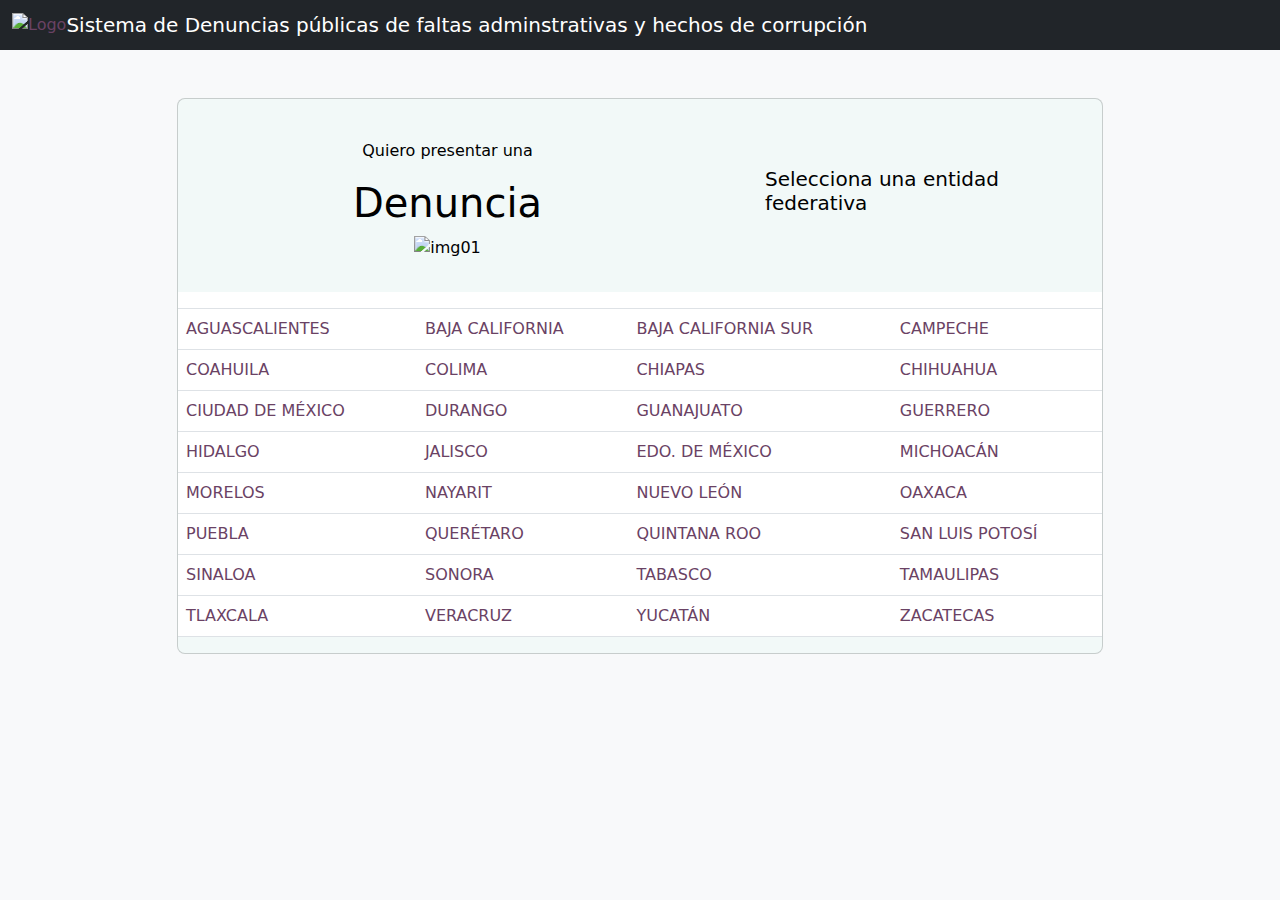
==== denuncia.htm @ 1989f5a6 "sección denuncia" ====
<!DOCTYPE html>
<html lang="es">

<head>
  <meta charset="UTF-8">
  <meta name="viewport" content="width=device-width, initial-scale=1.0">
  <link href="https://cdn.jsdelivr.net/npm/bootstrap@5.3.3/dist/css/bootstrap.min.css" rel="stylesheet">
  <link href="css/dashboard.css" rel="stylesheet" />
  <link href="css/main.css" rel="stylesheet">
  <link rel="stylesheet" href="css/btn.css">
  <script src="https://cdn.jsdelivr.net/npm/bootstrap@5.3.3/dist/js/bootstrap.bundle.min.js"></script>
  <title>Sistema de Denuncias - PDN</title>
</head>

<body class="bg-light">
  <header class="navbar navbar-expand-md bd-navbar encabezado sticky-top bg-dark flex-wrap flex-lg-wrap"
    data-bs-theme="dark">
    <nav class="container-fluid">
      <button class="navbar-toggler" type="button" data-bs-toggle="collapse" data-bs-target="#navbarToggler-PDN"
        aria-controls="navbarToggler-PDN" aria-expanded="false" aria-label="Toggle navigation">
        <span class="navbar-toggler-icon"></span>
      </button>
      <a href="https://www.plataformadigitalnacional.org/"><img class="logo" src="imgs/logo_pdn-transparente.svg"
          alt="Logo" class="d-inline-block align-text-top" /></a>
      <div class="collapse navbar-collapse justify-content-between" id="navbarToggler-PDN">
        <a class="navbar-brand mb-0 h1" href="#">
          Sistema de Denuncias públicas de faltas adminstrativas y hechos de corrupción
        </a>

      </div>
    </nav>
  </header>
  <section id="seguimiento" class="" style="background-color: #f8f9fa;">

    <div class="container py-5 h-100">
      <div class="row d-flex justify-content-center align-items-center h-100">
        <div class="col-md-10">
          <div class="card rounded-3 text-black">
            <div class="row g-0">
              <div class="col-lg-7 ">
                <div class="card-body">
                  <div class="text-center">
                  </div>
                  <form name="ingreso" method="post" action="" onSubmit="">
                    <div class="form-outline mb-4">
                    </div>
                    <div class="text-center grid">
                      <figure onclick="denuncia()">
                        <div class="head">
                          <div class="detalle">
                            <p>Quiero presentar una</p>
                            <h1>Denuncia</h1>
                          </div>
                        </div>
                        <img src="imgs/iconos/ico-denuncia.svg" alt="img01">
                      </figure>
                    </div>

                  </form>
                </div>
              </div>
              <div class="col-lg-5 d-flex align-items-center justify-content-start px-5 py-5">
                <div><h5>Selecciona una entidad federativa</h5></div>
              </div>
            </div>
            <div class="row">
              <div class="col">
                <table class="table">
                  <thead>
                    <tr>
                      <th></th>
                      <th></th>
                      <th></th>
                      <th></th>
                    </tr>
                  </thead>
                  <tbody>
                    <tr>
                      <td><a href="entes.php?id_edo=1">AGUASCALIENTES</a></td>
                      <td><a href="entes.php?id_edo=2">BAJA CALIFORNIA</a></td>
                      <td><a href="entes.php?id_edo=3">BAJA CALIFORNIA SUR</a></td>
                      <td><a href="entes.php?id_edo=4">CAMPECHE</a></td>
                    </tr>
                    <tr>
                      <td><a href="entes.php?id_edo=5">COAHUILA</a></td>
                      <td><a href="entes.php?id_edo=6">COLIMA</a></td>
                      <td><a href="entes.php?id_edo=7">CHIAPAS</a></td>
                      <td><a href="entes.php?id_edo=8">CHIHUAHUA</a></td>
                    </tr>
                    <tr>
                      <td><a href="entes.php?id_edo=9">CIUDAD DE MÉXICO</a></td>
                      <td><a href="entes.php?id_edo=10">DURANGO</a></td>
                      <td><a href="entes.php?id_edo=11">GUANAJUATO</a></td>
                      <td><a href="entes.php?id_edo=12">GUERRERO</a></td>
                    </tr>
                    <tr>
                      <td><a href="entes.php?id_edo=13">HIDALGO</a></td>
                      <td><a href="entes.php?id_edo=14">JALISCO</a></td>
                      <td><a href="entes.php?id_edo=15">EDO. DE MÉXICO</a></td>
                      <td><a href="entes.php?id_edo=16">MICHOACÁN</a></td>
                    </tr>
                    <tr>
                      <td><a href="entes.php?id_edo=17">MORELOS</a></td>
                      <td><a href="entes.php?id_edo=18">NAYARIT</a></td>
                      <td><a href="entes.php?id_edo=19">NUEVO LEÓN</a></td>
                      <td><a href="entes.php?id_edo=20">OAXACA</a></td>
                    </tr>
                    <tr>
                      <td><a href="entes.php?id_edo=21">PUEBLA</a></td>
                      <td><a href="entes.php?id_edo=22">QUERÉTARO</a></td>
                      <td><a href="entes.php?id_edo=23">QUINTANA ROO</a></td>
                      <td><a href="entes.php?id_edo=24">SAN LUIS POTOSÍ</a></td>
                    </tr>
                    <tr>
                      <td><a href="entes.php?id_edo=25">SINALOA</a></td>
                      <td><a href="entes.php?id_edo=26">SONORA</a></td>
                      <td><a href="entes.php?id_edo=27">TABASCO</a></td>
                      <td><a href="entes.php?id_edo=28">TAMAULIPAS</a></td>
                    </tr>
                    <tr>
                      <td><a href="entes.php?id_edo=29">TLAXCALA</a></td>
                      <td><a href="entes.php?id_edo=30">VERACRUZ</a></td>
                      <td><a href="entes.php?id_edo=31">YUCATÁN</a></td>
                      <td><a href="entes.php?id_edo=32">ZACATECAS</a></td>
                    </tr>
                  </tbody>
                </table>
              </div>

            </div>
          </div>
        </div>
      </div>
    </div>
  </section>
</body>

</html>
---- css/main.css ----
.gradient-custom-2 {
  /* fallback for old browsers */
  background: rgb(52, 201, 178);
  /* Chrome 10-25, Safari 5.1-6 */
  background: -webkit-linear-gradient(to right, #34c9b2 7%, #9e57e0 63%, #6d4061 95%);
  /* W3C, IE 10+/ Edge, Firefox 16+, Chrome 26+, Opera 12+, Safari 7+ */
  background: transparent linear-gradient(230deg, rgba(52, 201, 178, 1) 7%, rgba(158, 87, 224, 1) 63%, rgba(109, 64, 97, 1) 95%) 0% 0% no-repeat padding-box;
}

.divimg {
  padding: 1rem 5rem;
}

.card {
  background: #f2f9f8;
}

#home .card {
  background: #fff;
}

a {
  color: #6a4264;
  text-decoration: none;
}

a:hover {
  color: #6a4264;
  text-decoration: underline;
}



.btn-primary {
  background: #34c9b2;
  border: 1px solid #34c9b2;
}
.btn-primary:hover  {
  background: #289887;
  border: 1px solid #289887;
}

.btn-check:checked+.btn, .btn.active, .btn.show, .btn:first-child:active, :not(.btn-check)+.btn:active {
  background: #289887;
  border: 1px solid #289887;
}


@media (min-width: 768px) {
  .gradient-form {
    height: 100vh !important;
  }
}

@media (min-width: 769px) {
  .gradient-custom-2 {
    border-top-right-radius: .3rem;
    border-bottom-right-radius: .3rem;
  }
}
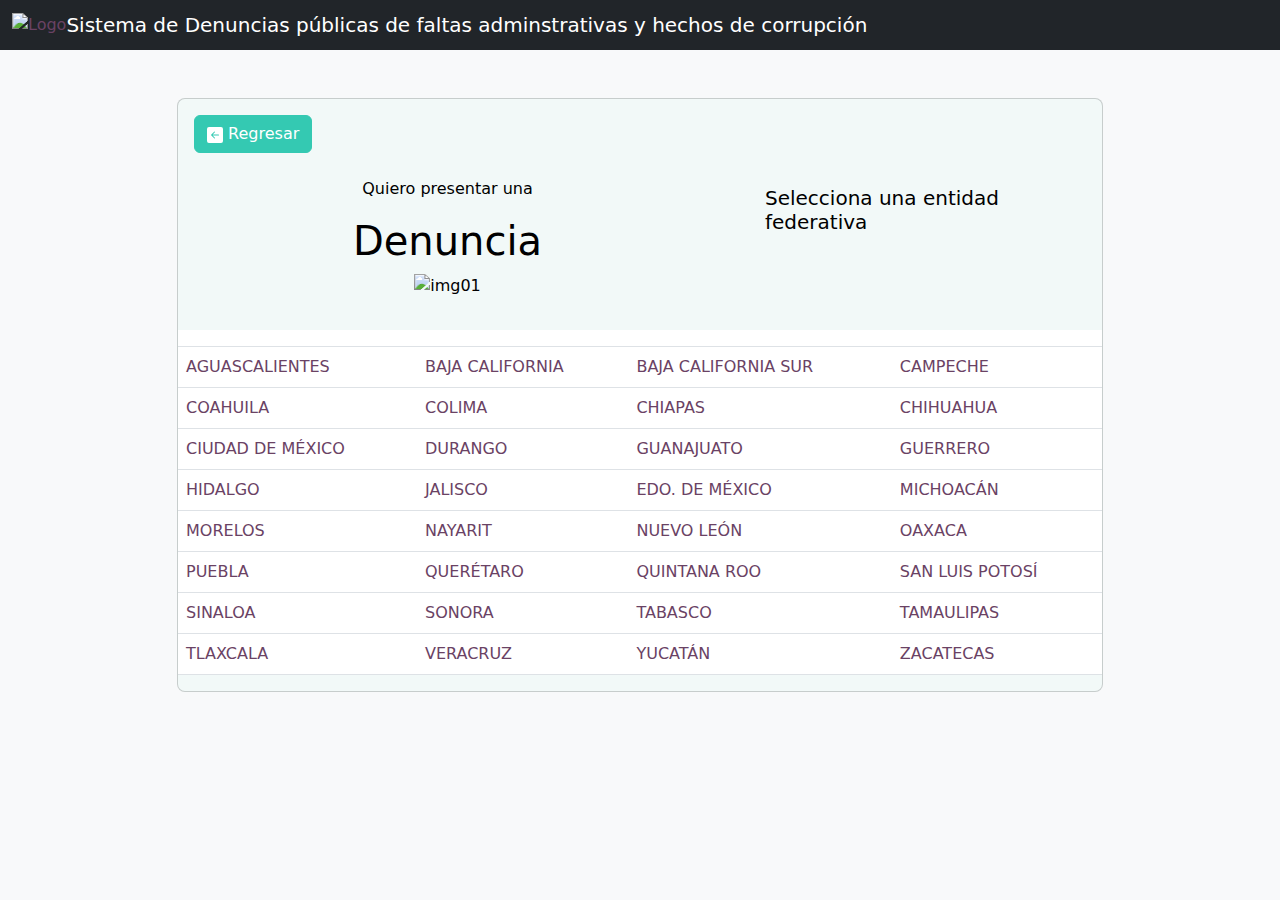
==== commit a214ddf7: "boton regresar" ====
--- a/denuncia.htm
+++ b/denuncia.htm
@@ -43,6 +43,12 @@
                   </div>
                   <form name="ingreso" method="post" action="" onSubmit="">
                     <div class="form-outline mb-4">
+                      <a href="/index.htm" class="btn btn-primary">
+                        <svg xmlns="http://www.w3.org/2000/svg" width="16" height="16" fill="currentColor" class="bi bi-arrow-left-square-fill" viewBox="0 0 16 16">
+          <path d="M16 14a2 2 0 0 1-2 2H2a2 2 0 0 1-2-2V2a2 2 0 0 1 2-2h12a2 2 0 0 1 2 2zm-4.5-6.5H5.707l2.147-2.146a.5.5 0 1 0-.708-.708l-3 3a.5.5 0 0 0 0 .708l3 3a.5.5 0 0 0 .708-.708L5.707 8.5H11.5a.5.5 0 0 0 0-1"></path>
+        </svg>
+                        Regresar
+      </a>
                     </div>
                     <div class="text-center grid">
                       <figure onclick="denuncia()">
--- a/css/main.css
+++ b/css/main.css
@@ -38,6 +38,7 @@
 .btn-primary:hover  {
   background: #289887;
   border: 1px solid #289887;
+  text-decoration: none;
 }
 
 .btn-check:checked+.btn, .btn.active, .btn.show, .btn:first-child:active, :not(.btn-check)+.btn:active {
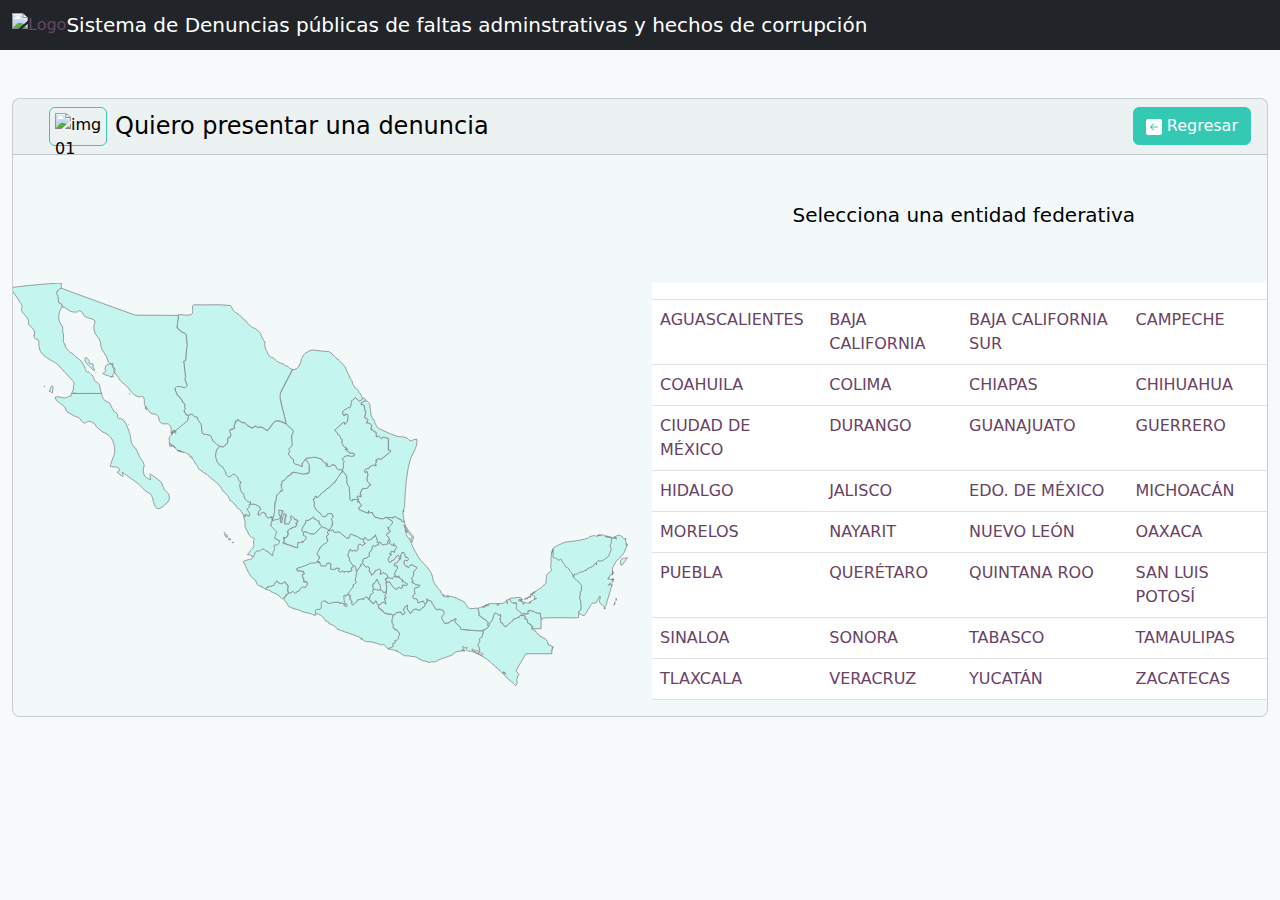
==== commit 8df4a225: "mapa estados" ====
--- a/denuncia.htm
+++ b/denuncia.htm
@@ -32,45 +32,195 @@
   </header>
   <section id="seguimiento" class="" style="background-color: #f8f9fa;">
 
-    <div class="container py-5 h-100">
+    <div class="container-fluid py-5 h-100">
       <div class="row d-flex justify-content-center align-items-center h-100">
-        <div class="col-md-10">
+        <div class="col-xl-12">
           <div class="card rounded-3 text-black">
             <div class="row g-0">
+              <div class="card-header d-flex  justify-content-between">
+                <div class="titulo d-flex align-items-center">
+                  <div class="btn-menu">
+                    <img src="imgs/iconos/ico-denuncia.svg" alt="img01">
+                  </div>
+                  <h4 class="px-2 mb-0">Quiero presentar una denuncia</h4>
+                </div>
+
+                <div class="back">
+                <a href="/index.htm" class="btn btn-primary">
+                  <svg xmlns="http://www.w3.org/2000/svg" width="16" height="16" fill="#fff"
+                    class="bi bi-arrow-left-square-fill" viewBox="0 0 16 16">
+                    <path
+                      d="M16 14a2 2 0 0 1-2 2H2a2 2 0 0 1-2-2V2a2 2 0 0 1 2-2h12a2 2 0 0 1 2 2zm-4.5-6.5H5.707l2.147-2.146a.5.5 0 1 0-.708-.708l-3 3a.5.5 0 0 0 0 .708l3 3a.5.5 0 0 0 .708-.708L5.707 8.5H11.5a.5.5 0 0 0 0-1">
+                    </path>
+                  </svg>
+                  Regresar
+                </a>
+              </div>
+              </div>
+              
               <div class="col-lg-7 ">
+
                 <div class="card-body">
                   <div class="text-center">
                   </div>
                   <form name="ingreso" method="post" action="" onSubmit="">
-                    <div class="form-outline mb-4">
-                      <a href="/index.htm" class="btn btn-primary">
-                        <svg xmlns="http://www.w3.org/2000/svg" width="16" height="16" fill="currentColor" class="bi bi-arrow-left-square-fill" viewBox="0 0 16 16">
-          <path d="M16 14a2 2 0 0 1-2 2H2a2 2 0 0 1-2-2V2a2 2 0 0 1 2-2h12a2 2 0 0 1 2 2zm-4.5-6.5H5.707l2.147-2.146a.5.5 0 1 0-.708-.708l-3 3a.5.5 0 0 0 0 .708l3 3a.5.5 0 0 0 .708-.708L5.707 8.5H11.5a.5.5 0 0 0 0-1"></path>
-        </svg>
-                        Regresar
-      </a>
-                    </div>
+                    
                     <div class="text-center grid">
-                      <figure onclick="denuncia()">
-                        <div class="head">
-                          <div class="detalle">
-                            <p>Quiero presentar una</p>
-                            <h1>Denuncia</h1>
-                          </div>
-                        </div>
-                        <img src="imgs/iconos/ico-denuncia.svg" alt="img01">
-                      </figure>
+
                     </div>
 
                   </form>
                 </div>
               </div>
               <div class="col-lg-5 d-flex align-items-center justify-content-start px-5 py-5">
-                <div><h5>Selecciona una entidad federativa</h5></div>
+                <div>
+                  <h5>Selecciona una entidad federativa</h5>
+                </div>
               </div>
             </div>
-            <div class="row">
-              <div class="col">
+            <div class="row mapa">
+              <div class="col-6">
+                <svg id="Capa_1" data-name="Capa 1" xmlns="http://www.w3.org/2000/svg" viewBox="0 0 848 560">
+                  <defs>
+                    <style>
+                      .cls-1 {
+                        fill: #c4f5ee;
+                        stroke-width: 1px;
+                        stroke: #7c797b;
+                      }
+                    </style>
+                  </defs>
+                  <a href="https://www.educa.mx/sna/s5/entes.php?id_edo=1">
+                    <path id="ico-ags" data-bs-toggle="tooltip" data-bs-title="Aguascalientes" class="cls-1"
+                      d="M426.17,335.82l-.18.35-.09.09-.53.79-.44.62-.62.44-.88.35-.62.26-.44.53-.44.53-.71.18-.71.44-.26.71-.09.79-.18.79-.35.62-.53.26-.62.18-.62.26-.62.53-.53.53-.62.53-.62.44-.79.18h-.79l-.71-.09-.88-.09-.79-.09-1.77-.35-.88-.09-1.32-.35-1.06-.62-.97-.79-1.15-.53-.88-.18-.97.18-.97.35-.79.35-.97-.62-.79-.53-.62-.79-.26-1.15v-1.24l.18-.62.18-.62.35-.53.35-.53.35-.53.44-.53.35-.71.44-.79.44-.71.53-.62.53-.62.62-.62.53-.71.35-.71.09-.79-.26-.53-.44-.44-.09-.44.62-.97.97-.44,1.06-.09.97.09h1.5l.44-.26.18-.35.18-.71.26-.26.18-.09h1.24l.26-.26.26-.35.26-.26.35-.18h.53l.35-.35.35-.62.26-.53.53-.53.44.26.35.71.26.62.26.62.35.71.53.44.53-.18.18-.18.18-.09.18-.09.18-.09.35.35.26.88.35.35.53-.09.35.26.26.35.35.35.53.26h1.15l.53.26.26.71.09,1.06-.09,1.15-.09.88.35.79.62.35.79.35.71.44.44.44.44.44.35.53.35.53h0Z" />
+                  </a>
+                  <a href="https://www.educa.mx/sna/s5/entes.php?id_edo=2">
+                    <path id="ico-hgo" data-bs-toggle="tooltip" data-bs-title="Hidalgo" class="cls-1"
+                      d="M533.15,381.63c-.81,1.19-1.96,2.14-3.27,2.74-.46.55-.83,1.73-1.5,2.03-.69.2-1.7.02-2.21.62-.05.82-1.01,1.8-.53,2.47l.35.18.09.26c.11.03.35.12.44.18.58-.22,1.48-.67,2.12-.71l.71.35c.2.58.49,1.59.44,2.21.19.44.62,1,.53,1.5-1.06.97-1.84,1.82-1.94,3.35-.54.76-1.17,1.6-1.68,2.38-.87.97-.34,2.21.35,3.09.52,1.08,1.28,2.57,2.12,3.44-1.05.09-2.42-.44-2.91-1.41-.13,0-.54.15-.62.26-1.57,2.42-1.35,2.94-2.12,3.44-1.13-1.03-2.99-.2-3.88-1.5-.47.09-.85.64-1.24.88h-.44l-.71-.53c-.52-.02-.95.65-1.41.79l-.26-.18c-.08.14-.23.46-.26.62-.1.07-.41.15-.53.18.57-1.2,1.3-2.38,1.77-3.62-.13-1.56-1.64-2.87-2.56-4.06-1.1-.52-2.22,1.05-3.09-.88l-.97-.35c-.52.63-1.64,1.88-2.21,2.47l-1.24-.18c-.56-1.1.43-2.55.79-3.62-.11.02-.33-.11-.44-.09.85-1.8-1.1-3.85-2.91-3-1.87,1.49-2.64.97-4.24,1.68-.41.74-.05,1.79-.53,2.47-.23.12-.57.12-.79,0l-.62.44c.01.48-.18,1.36-.44,1.77l-.88-.09c-.78.39-1.21,1.5-1.85,2.03-.39-.73.05-2.15-.97-2.38-.2-.51.02-1.34-.26-1.85-.56-.57-1.59-.57-2.21-1.06-.53-1.22.5-2.51.71-3.71-.48-.77-1.37-2.12-1.77-2.91-.97-.54-2.29-.27-2.56.88-1.3-.8-2.62-2.04-3.53-3.27-.47-1.16-.95-1.61-2.12-2.12.19-1.84.66-4.16.71-6,1.15-.59,2.59-1.25,3.88-1.41l.09-.18c1.23.75,1.47-1.1,2.29-1.41l.26.26h.18c.3-.38.37-1,.97-.97.51-.22.87-.85,1.5-.71-1.57-1.33-.64-3.57-.09-5.21.37-1.03,2.07-1.55,2.65-2.38.43-1.65.05-1.75,1.15-3.35.18-.62-.89-1.41-.71-2.03.51-.7,1.61-.48,1.94-1.41,1.09-.44,2,1.2,3.18.53.42-.39,1.46-1.29,2.03-1.41.54.13,1.15.11,1.59-.26.16.07.53.22.71.18-.13-.79-.19-1.96-.09-2.74.93-1.47,3.6-1.15,3.62.79-.17.91,2.39,1.96,3,1.94,1.08-.19,2.12-1.06,3.27-1.06.47.14.99.34,1.5.26.27-.36.77-.64,1.15-.26.39-1.49.16-3.25.09-4.77.49-.58,1.48-.57,2.12-.88.59.38,1.45.99,2.03,1.41-.81.82-1.87,2.06-1.24,3.27,1.54.29,1.88,2.69,3.53,2.65.53-.46,1.36-1,1.77-1.59.01-.26,0-.81-.09-1.06l.35-.09c1.16.68.17,2.16-.09,3.09l.35.53.79.09c.19-.26.66-.77.97-.88.24.33.67,1.13,1.15,1.15.18.22.3.62.53.79h.26c.72.42.1,2.11-.71,1.94-1.37,1.51-2.62,3.52-1.59,5.56-1.81,1-4.08-2.71-5.74-.71.28.76.74,1.24.35,2.12-.51.34-1.21.23-1.77.44l-.35.44c0,.24.18.63.35.79l.53.09c.32-.12.69-.44.97-.62l.35.09c.45,2.09-2.13,2.75-2.91,4.24-.03,1.28-.29,2.48-1.41,3.27.19,1.38,1.62,2.49,1.94,3.88l.88.26c1.74-.49,1.58-2.29,2.56-3.27.24.16.64.55.79.79l.35.09c1.22-1.4,2.44-2.94,3.71-4.33.96-1.15,1.81-3.17,3.44-3.44.23.04.42.44.53.62.19.07.59.11.79.09l.26.35c.07.39-.16.87,0,1.24.21.35.64.67.62,1.15-.86.85-.91,1.99,0,2.82Z" />
+                  </a>
+                  <a href="https://www.educa.mx/sna/s5/entes.php?id_edo=3">
+                    <path id="ico-yuc" data-bs-toggle="tooltip" data-bs-title="Yucatán" class="cls-1"
+                      d="M826.18,350.73v.46l.37,5.79-.09,1.1-1.2,1.65-.37,1.93-.09,1.2,1.38,2.85.09,1.93-1.75,3.59-.09,1.01-.28,1.01-.64,1.01-.37,1.1-.92,1.84-1.75,1.1-1.56,1.29-.92.55-2.39,2.11-2.48,1.29-.74.28-1.75-.09-.92.28-.83-.37-.74-.55-1.01.18-.64.64-.55.83-.64.92-.37,1.01.37,1.29-.09,1.2-.64-.09-.28-.83-.55-.74-1.01-.09-.74.55-.83,2.02-1.29,1.56-1.65.46-1.56,1.01-1.65.37-.92.37-.92.55-.83.46-1.75,1.1-.64.83.18.64-.28.46-.64-.55-.74-.46-1.84,1.75-.28.28-.46.28-.46.18-3.22.09-.92.55-1.84.64-.74.83-.74.74-3.13.46-1.01-.09-.74.28.09,1.1-.09.92-.28,1.01-.46,1.1-.64,1.1-.74-1.65-.37-2.21-1.38-1.84-1.56-1.65-2.11-3.95-1.75-1.38-2.02-.74-1.47-1.56-.74-2.21-1.01-1.84-1.65-1.2-.46-.55-.55-1.2v-.74l-.46-.83-1.2-1.65-.74.55-.55,1.1-.83.18-.55-.55-.55-.46-.55.18-.55.28-.74-.64-.46-1.1-.74-.83-1.2-.18h-1.47l-1.38-.09-.46-.92.37-7.72-.09-.83.09-.09.37-1.75.64-1.75.09-1.01h-.18l-.37,1.65-.55,1.2-.09.18-.09.74-.37.92-.55.74-.74.28v-.18l.55-.83,1.84-5.61.28-.46.46-.55,3.31-2.02.55-.46,1.93-.74,1.01-.83.64-.28.28-.18.92-.09,1.56-.55,1.75-1.29.46-.18.55-.09,2.94-1.1,3.13-.55h2.3l4.04-.74,5.52-.55,2.3-.64,1.2-.18.74.18.28.09.28-.09.64-.28.18-.09,2.48-.46,1.93-.55,1.29-.09.55-.18,1.01-.46,3.49-.83,1.01-.64,1.84-1.65.55-.28,1.84-.18.55-.18,1.01-.55.55-.09h2.3l.46.09,1.01.46.55.09.46-.09,1.01-.28,1.56-.18.55-.18.37-.28.37-.18,1.93.09-.55-.28-.74-.09h-.64l-1.01.55-1.2.28h-.28l.18-.28.55-.28.64-.28.83-.09.64-.28.28-.09h.37l1.29.37h2.48l.64.09,1.84.83,1.2.28,2.57.37,1.75.55.09.09-.28.18-.28.09-.37.09-.37-.09-.28-.18-.37-.18-2.11-.37-.55-.18.64.55.92.46.92.37,1.01.09h1.93l.92.18h.55l.46-.18-1.29-.09-.55-.09-.46-.37.18-.18,1.93.28,1.56.64h.74,0Z" />
+                  </a>
+                  <a href="https://www.educa.mx/sna/s5/entes.php?id_edo=4">
+                    <path id="ico-qroo" data-bs-toggle="tooltip" data-bs-title="Quintana Roo" class="cls-1"
+                      d="M828.55,444.49h-.18c.39-.68,1.12-1.32,1.15-2.21.09-.74.06-2.19.79-2.65l-.53.97c.52,1.35-.45,2.86-1.24,3.88h0ZM832,437.16l-.35.62c.18-.53-.12-2.61-.18-3.18l.35.35c.07.5.22,1.71.18,2.21ZM846.65,379.42c-1.29,2.19-3.17,5.27-5.05,7.03l-.51,1.3c-.36.2-2.27,1.41-2.65,1.45-1.16-2.35-1.42-5.27-.16-7.68.66-.49,2.52-1.57,3.11-2.1.27-.05.59.13.84.19,1.13-.46,3.08-.14,4.21-.47.02-.06.25-.51.21-.57h.21c.08.04.18.21.21.28-.09.04-.36.49-.42.57h0ZM846.56,360.37l.71,1.32c-.69-.43-1.15-1.47-1.41-2.21l.26-.44c-.01.36.25,1.02.44,1.32ZM844.71,352.96l.09.88c-.3-.64-.46-1.42-.44-2.12.17.26.28.93.35,1.24ZM779.98,456.68c-1.08-2.98,2.58-4.71,3.09-7.33.27-2.75-1.04-5.85-.26-8.47-.2-.14-.65-.37-.88-.44.06-.26.34-.69.53-.88.01-.9-.56-2.23-1.24-2.82-.54-2.45,1.14-7.25.53-9.71,2.69-1.66,1.3-4.93,1.94-7.5-1.2-5.77-8.12-8.35-11.21-12.8.94-1.43,1.64-3.3,1.32-5.03,1.01-.36,3.57-.3,4.68-.62,1.56-2.12,4.61-2.91,7.15-2.74.92-.22,2.21-1.8,2.91-2.38.36.19,1.03.68,1.32.97l.26-.44-.18-.62c1.97-2.45,6.63-3.77,9.53-4.94,1.21-.89,1.54-3.21,2.74-3.97l.97.09c.31.32.72,1.06.79,1.5l.62.09c.15-.63-.01-1.8-.26-2.38.54-1.34,1.44-3.39,3.09-3.44.33.3,1.08.74,1.5.88,5.28.04,7.76-4.09,12-6.53,1.6-2.75,2.31-6.4,3.88-9.18.43-1.84-1.72-3.99-1.32-5.74,0-1.04.76-2.71,1.5-3.44.15-.63.15-6.73.19-7.52l7.2,1.35.16-1.08-2.6-.65.44-.58-.09-.18c-.57.13-1.07.91-1.68.97v.18l.18.09-.26.09-.26-.09c-.08-.14-.1-.46-.09-.62.92-.99,1.71-1.58,3.09-1.06l.03-.26c2.49-2.82,6.58-1.57,9.09.6,1.37.97,2.49,3.19,4.12,3.73.57,2.31,1.25,5.8,1.06,8.21l1.32-.18c-.37,1.23-1.62,2.53-1.15,3.8h-.26c-.75.37-1.2.64-1.06,1.59-.15,1.14-1,2.72-1.24,3.8-1.81,2.64-4.22,6.29-6.88,8.03-1.7,1.07-6.15,6.65-6.71,8.65l-.44.09c-.11.12-.22.37-.18.53l.18.18c-2.09,1.53-2.75,5.94-2.47,8.39.56,1.26,1.43,2.68.62,4.06h-.26c-.36.27-.42,1.52-.71,1.85.04-.37-.1-1.36.09-1.68.25.07.49-.17.71-.26.28-.39.18-1.39.26-1.85-.57-.27-.63-.9-.79-1.41l-.18-.09-.18.09c-.08.09-.1.32-.09.44.54.41.5,1.52.35,2.12.13-.15.36-.35.53-.44-.5.62-1.28,2.42-2.12,2.56-.11-.13-.38-.36-.53-.44l-.18.09c-1.16,1.59-2.28,3.6-3.09,5.38l-.35-.09c.45-.12.7-.62.71-1.06l-1.37,1.78c1.49.34,5.59.92,6.93,1.49l-.35.18v.26l.79-.18c.2-.26.44-.81.35-1.15l-.35-.09c.11.12.22.37.18.53-.8.24-1.91,0-2.65-.35.35-.06,1.92.21,2.29.26.01-.12,0-.35-.09-.44.14-.29.33-.91.26-1.24.21.41.67,1.33.79,1.77-.76.9-.27,2.84-1.32,3.62-2.07,1.74-5.17,2.38-5.76,3.29,1.08.13,3.45.08,4.55,0l-.37,1.66c.39-.2.58-.77.97-.97h.53v.18c-1.88.7-1.8,3.16-2.65,4.59l.26.71c-1.72,3.06-2.2,7.42-3.18,10.77-1.29,2.6-2.56,7.15-2.83,9.97-1,2.1-2.74,4.23-2.29,6.8h-.18c.03-.36-.02-1.08-.18-1.41l-.44.53-.35-.09-.09-.44c.19-.07.38-.35.44-.53-.27-1.93-4.32-4.89-5.72-6-2.49-2.2.27-6.45.32-9.25l-.96-.64c-.36.69-.14,1.86-.88,2.29l-.26-.18-.44.79.26.18c-.09.2-.39.45-.62.44-.98,1.84-2.14,3.82-3.09,5.65-.06.01-.38.11-.44.09l-.09.09v.09c-1.49,0-3.48.45-4.95.45-.7.68-2.09,1.87-1.93,3-.15.85-1.24,1.63-1.59,2.38-.06,2.12-1.09,2.01-2.47,3.09.57.99-1.14,2.12-.79,3.27-.35.69-1.24.83-1.59,1.5-.05,1.24-1.36,2.06-2.21,2.74l-.09.71c-.08.12-.3.24-.44.26-.56-.28-1.85-.43-2.47-.44-1.26-.64-3.56-2.79-4.94-1.42ZM820.61,416.95l.18-.53h.18c-.05.08-.28.49-.35.53h0Z" />
+                  </a>
+                  <a href="https://www.educa.mx/sna/s5/entes.php?id_edo=5">
+                    <path id="ico_chis" data-bs-toggle="tooltip" data-bs-title="Chiapas" class="cls-1"
+                      d="M641.05,511.61l.62-1.24.35.18.71.53.71,1.06.35.26.88.35.44.26.18.35-4.24-1.77h0ZM715.72,476.84h-.18l-.09.44.62.35.88.18.44.18.18.71.53.09.79-.09h.79l.26.26.26.53.18.53v.44l.09.18.62.18.26.09.09.26.18.44.09.35.26.35.97,1.15.26.09.71-.09.26.09.18.18.09.53.18.26.97,1.15.18.35.09.62.35.26,1.06.44.18.09.35.35.09.09.26-.09v-.26l-.09-.26v-.18h.53l.35.09.09.26-.44.44.53.26.88.88.44.26,1.94.62h.35l.26-.26.35.26v.18l-.09.35.44.35.97.53.35.26,1.94,2.74.35,1.06-.35.71v.18l.26-.09h.09l.09-.09.09-.18.35.18-.09.44-.18.44.18.53-.26.44.26.09h.44l.26.26v.26l-.18.18-.26.26-.09.26.35-.09h.44l.35.09.18.09.18-.09.71-.18h.26l.09.62.18.26.71-.35.26.09.26.18.18.18.18.35-.09.18.09.18.88.18.26.09.26.18h.44l.26-.09h.18v.79l.09.18.35.53-.44-.09-.44-.09-.26.18v.44h.18v-.26h.18l.26.44-.18.44-.44.35-.53.18-.18.09.26.26.44.18.18-.09v.26l-.18.09-.26-.09-.18-.09v.18h-.18l.09.18.18.26.09.18h-.35l-.09-.09-.09-.09-.35.35.09.26.26.18.35.18-.26.18-.35.26-.26.35.18.62.79.44.18.26-.62.26v.18l.35.35-.71.53.18.53h.18l.09-.09.26-.09-.09.18-.18.44-.09.18-.53.18-.53.09h-34.42l-.44.26-.35.44-2.47,4.32-1.94,3.35-2.21,3.8-2.21,3.8-3.8,6.53-.18.53v.53l.26.53,3.62,4.68-.62,1.24-.26.35-.35.18h-.35l-.35.18-.35.26-.09.97.09,1.77-.26.88-.62.71-.09.35v.79l.26.71.09.26-.09.44v.18l.53,1.41v.53l-.09.44-.62,1.15-.62,1.68-.44.62-.62.09-.09-.09-1.5-1.85-2.12-2.03-5.05-3.73-7.33-7.62.02-1.62-.44-.79v-.53l.44.26,1.24.35.26.26v.53l.18.53.35.44.44.18-.35-.62-.18-1.15-.35-.53-.44-.26-.53-.18-.62-.18-.44.09-.09-.44-.26-.09-.18.18.35.35h-.44l-.11,2.21-2.87-3.02-1.01-.86-1.72-1.58-2.59-2.73-2.44-1.29-.57-1.01-1.15-1.15-1.87-1.44-2.73-2.44-1.58-1.72-4.6-3.45-7.62-4.46.77-.8.35-.18.71.09.35-.09.18.35h.26l.35-.18.35-.35-.62-.71-.26-.62-.35-.53-.71-.35-3.35-.71-.88-.53-.26-.18.18-.35.53-.71.18-.35.18-.53.09-.53.09-.62.09-.53-.09-.88-.35-.97-.44-.88-.35-.79-.44-1.15-.26-.53-.26-.44-.26-1.15.62-1.24.88-1.15.62-.97.26-.62.18-.53v-1.24l-.09-.62-.18-.79v-.79l.09-.53.35-.44.53-.35.62-.26.44-.26,1.68-1.06.09-.35v-3.09l.35-.53.71.18v-.88l.09-1.59v-.79l-.18-.79.35-.09.35-.18.62-.53,4.06-2.82.62-.35.53-.35.53-.53.35-.53.44-1.15.79-1.68.71-1.68.35-1.15.18-.18.18-.35.09-.18.53-.26.26-.26h.18l.09-.53v-.18l.35-.35.35-.26.44-.26.35-.35.18-.44.18-.53.09-.53.18-.53.44-1.68.53-1.77.53-1.77.62-1.68.09-.62.35-.09.18-.18.35-.44.26-.18.44.09.71.18.97.18.26.18.53.35.71.35.62.79.88.62.97.18.62-.62.53.09.35-.62.09.71.09.62v.71l.09.53v1.06l-.18.44-.26.88-.18.44v1.24l.53,2.29v1.24l.09.71.18.62.44.26h.71l.88.18.44.62.35.79.53.88.26.44.35.44.35.44.35.35.79.44.88.35.88-.09.79-.53.44-.35,1.68-1.59,1.06-1.06,2.47-2.12.88-.97.53-.44.62-.18.97-.26.26-.53-.09-.71.26-.88.71-.53.97-.26.97-.26.88-.18.71-.26.71-.35.62-.44.53-.44.88.18.97-.09.62-.44-.53-.88.71-.79.79-.79.79-.53.62-.18h.18l.44.26-.09.97.35.44.18-.35.09-.26.18-.26.35-.18h.35l.44.09.71.35.53-.44.62.09.53.44.44.71v.97l.09.26.18.88-.18.26-.26.53-.09.53.35.26h.62l.53-.09.62.09.53.18.53.79.35,1.06.26,1.06.18.97v1.15l.18.44.44.35.62.26.44.18.35.18.53.18.62.18.53.18.18.18.26.18.26.18v.44l-.18.88.18.26.35.26.35.09.35.09.62-.09.26.18.18.26.71,1.15.09.09-.09.44h-.71l-.35.18-.18.26-.09.44-.09.44.18.44.09.09h0Z" />
+                  </a>
+                  <a href="https://www.educa.mx/sna/s5/entes.php?id_edo=6">
+                    <path id="ico-qro" data-bs-toggle="tooltip" data-bs-title="Quintana Roo" class="cls-1"
+                      d="M504.11,358.32v.35l-.09.35.09,1.32.09.71h-.26l-.44-.18-.18.09-.26.18-.18.09h-.26l-.71-.09-.79.35-1.24,1.06-.88.18-.53-.18-.97-.62h-.53l-.26.09-.44.62-.26.18-.53.09-.26.09-.44.44v.44l.71,1.15v.44l-.18.44-.62.79-.09.53-.09,1.15-.18.44-.26.35-.26.18-1.59,1.06-.53.79-.35.97-.44,2.03-.09.26.09.62.26.53.35.44.18.18.09.18h-.44l-.35.18-.26.26-.26.18-.18.09-.44.09-.09.09-.09.18-.09.26-.18.18-.09.18h-.18l-.26-.26h-.09l-.26.18-.18.26-.18.26-.09.26-.26.26-.35.26-.44.09-.44-.18-.09.18-.97.18-.97.35-1.06.44-.88.44v.62l-.09.71-.09.62-.26,2.03-.26,2.03-2.65,1.68.44.44.26.44.35.53.35.44h-.79l-.53.18-.44.44-.53.62-1.24,1.5-.35.71-.44.71-.44.62-.53.71-.18.18-.26.44-.26.44-.26.53-.26.44-.62-.26-.53-.44-.35-.53v-3.18l-.62-1.68-.97-1.41-1.41-.71-.26-.18-.26-.09-.35-.09-.26-.18-.35-.62-.44-.26-.53-.26-.35-.71-.26-.79-.44-.62-.62-.62-.53-.62-.44-.53-.44-.97-.09-1.06v-1.06l-.09-1.15-.26-.53-.35-.53-.35-.53-.35-.53-.53-1.24-.26-1.24.09-1.24.53-1.24.26-.44.26-.44.18-.53.09-.44v-1.06l.18-.53.44-.35.26-.53.26-.71.44-.53h.53l.44.44.09.71.26.53.79.26.62.09.53.09h.53l.53-.18.44-.26.44-.35.53-.26.53.09h.18l.09.18.35.44.35.53.44.35h.62l.26-.18.18-.26.18-.26.18-.18.26-.09.26-.09.18-.09.26-.18.26-.62.18-.71.09-.71v-.71l.09-1.06.09-1.15.18-1.06.35-.97.44-.62.71-.44.71-.18.71-.09.44.09.44.18.44.18.35.26.44.53.79.18.79-.09.71-.26.44-.18.09-.26.18-.26.18-.35.26-.26.26-.09.71-.26.35-.35.18-.35v-.44l-.35-.26-.79-.09-.71-.09-.53-.44-.09-.97.09-.35.09-.26v-.26l-.09-.44-.18-.35.09-.35.18-.44v-.35l.35-.88.35-.97.44-.79.79-.26.35.18.44.26.35.26.26.26.18.18.18.18.18.09.18.18.18.35.18.35.09.35.35.18.26.18.35.44.26.18.35.09.18-.18.18-.09.18-.09h1.41l.71-.09.35-.53.18-.09.26-.09.44-.09.35-.09.35.09.35.09.35-.09.18-.18.09-.18.26-.44.26-.44.09-.26.18-.18.18-.18.09-.88.18-.26.18-.09.18-.09h.09l.53.26h.18l.26-.09.26-.18.26-.26v-.97l.44-.44.71-.35.44-.53.09-.62.79,2.74.18.79.26.71.26.79.26.71.26.79.44.88.26.44v.44l-.26,1.77-.09.53h.44l.53.09.53.26.35.35h0Z" />
+                  </a>
+                  <a href="https://www.educa.mx/sna/s5/entes.php?id_edo=7">
+                    <path id="ico-mor" data-bs-toggle="tooltip" data-bs-title="Morelos" class="cls-1"
+                      d="M506.31,422.93l.44.09.88.18.44.09.26.09.44.53.18.18.26.18.18.09.26-.09h.09l.18.18.18.62.18.53.18.44v.26l.18.18.18.09h.53l.62.18h.35l.44-.09.35-.09.26-.09.18-.35.18-.44.26-.18.35-.18.35-.26.44-.18-.09,1.85-.09.44h-.18l-.26-.09-.18.18v.62l.35.44.18.44-.53.35-.44.44-.44.53-.26.53-.44.44.26.26.18.09h.18v.35l-.09.18v.18l.09.18.09.18.35.26.26.35.26.35.18.44.09.44v.26l-.09.09-.09.18h-1.06l-1.06-.26.09.62v.26l.09.35.09.35.09.44.09.53.09.44.09.26.44.53.26.62.18.71.26,1.15.18.62.09.53v.35l-.53.18-.62-.35-.62-.53-.44-.44-.44-.35-.44-.26-.53-.18h-.53l-.35.09-.44.09-.35.09-.35.18-.18.18-.18.26-.18.26-.44.18-.44.35-.09.53-.18.44-.53.35-.71.18-.62.26-.62.35-.62.44-.26-1.06-.53-.62-.62-.62-.35-.79-.09-.35-.09-.18-.18-.18-.18-.26-.26-.26-.09-.26v-.44l-.09-.35v-.26l-.18-.18-.18-.09-.26-.09-.71-.09-.53.35-.35.53-.18.71-.09.79-.09.35-.09.26-.62.09h-1.77l-.26-.26v-.62l-.18-.44-.53-.09h-.35l-.35-.18-.26-.26-.26-.35-.18-.35-.44-.71-.18-.35-.53-.18-.18-.53-.09-.44-.53-.09-.62-.18-.09-.44.18-.53.26-.53v-.09l.18-.88.26-.88.09-.79.09-.88v-.18l.26-.26.35-.18.35-.26.26-.35.18-.44.26-.53.26-.44.35-.35.26-.09.35-.18.26-.09.35-.09.62-.35.44-.35.18-.44-.18-.79-.62-.62-.18-.53.09-.35.35-.26.35-.26-.26-.44-.35-.35-.09-.44.26-.44.26-.26.35-.26.26-.35.18-.26.62.62.97.35.97.18.88.18.88.09.53.09.53.18.53.35.53.35.26.09.26-.18.26-.35.18-.26.35-.09h1.15,0Z" />
+                  </a>
+                  <a href="https://www.educa.mx/sna/s5/entes.php?id_edo=8">
+                    <path id="ico-mex" data-bs-toggle="tooltip" data-bs-title="Estado de México" class="cls-1"
+                      d="M514.57,408.24c-.38-.03-.94.12-1.32.09.06.37.23,1.15.35,1.5.25.22,1,.45,1.32.53.13.41.08,1.07.18,1.5-.47.57-.7,1.41-.88,2.12.41,1.84,1.02,4.02,1.15,5.91-.09.11-.32.28-.44.35-.17,1.08-.45,2.65.18,3.62.03.29-.15.68-.18.97-.48.17-.97.54-1.41.79-.07.2-.25.61-.35.79-1.03.46-1.58.11-2.56.09-.11-.03-.28-.18-.35-.26v-.26c-.2-.45-.4-1.11-.53-1.59l-.18-.18c-.06-.02-.29.07-.35.09-.41-.15-.79-.64-1.06-.97-.58-.19-1.43-.3-2.03-.44.29-.4.75-.97.71-1.5-.17-.53-.7-1.27-.71-1.85-.06-.79.38-1.69.09-2.47-.29-1.73-1.63-1.71-2.74-2.65l.44-.44c-.09-.09-.32-.31-.35-.44.12-.07.36-.24.44-.35l.09-.26c-.32-.57-.69-1.22-.88-1.85-.67-.2-.84-.97-.79-1.59-.13-.32-.4-.63-.71-.79-.26.26-.62.62-.88.88v.62l-.26.26.26.09.18.26-.09.18c-.23.17-.54.32-.79.44-.71,1.14-1.75,2.15-2.21,3.44l-.35.18c-.26-.04-.8-.13-1.06-.18l-.09.62c-.2.28-.47.9-.53,1.24l.09.62.18.18v.18c-.09.13-.27.4-.35.53l.09.26.26.18h.18s.14.14.18.18c-.16.86-.04,1.91.71,2.47-.31.62-1.04.95-1.32,1.59l.09.44c.2.16.51.56.62.79-.17.13-.53.4-.71.53l-.09.35.18.53.62.62.18.79-.18.44c-.61.6-1.53.83-2.29,1.15-1.16,1.18-.59,1.8-2.29,2.82.03,1.21-.43,2.53-.62,3.71l-.53.18c-.32-.05-1-.14-1.32-.18l-.35-.35-.26-.62-.18-.18-.35-.09c-.28-.26-.82-.85-1.06-1.15l-.53-.26c-.79.64-1.6,1.6-2.47,2.12l-.18.35c.13.72-.25,1.33-.79,1.77l-.35-.09c-.32-.3-.68-.82-1.06-1.06-2.1-.28-4.44,1.4-6.62,1.5-.93,2.48-2.51,3.94-4.59,5.47l-.35.09c-.16.28-.41.64-.71.79-.19.07-.59.11-.79.09-.75-.39-1.39-1.2-1.77-1.94.15-.69.52-1.58.53-2.29-.17-1.42-2.07-2.03-2.38-3.35.11-.3.09-.74.09-1.06-.12-.21-.35-.75-.44-.97v-.62c.13-.26.4-.8.53-1.06v-.35c-.07-.12-.24-.36-.35-.44-.13-.33-.05-.82-.18-1.15-1.59-.12-3.43-.22-4.94-.88l.26-.18v-.26c.06-.18.26-.38.44-.44l.09.09.18-.09c.3-.78,1.16-1.05,1.77-1.5.12-.33.08-.81.09-1.15.06-.22.28-.63.44-.79,2.3-1.85,3.79-5,5.83-7.15l.09-.26c-.08-.25-.82-1.35-.97-1.59,1.26-1.12,4.04-2.07,5.12-3.35-1.17-.89-1.43-2.5-1.94-3.8.45-1.32.83-3.05,1.41-4.32-.52-2.16,1.05-4.54,1.15-6.71.59-1.18,1.41-2.3,2.21-3.35.73-1.36,1.89-2.89,3-3.97.3-.17.99-.2,1.32-.18-.5-.54-.84-1.38-1.41-1.85l2.65-1.68c.3.16,1.13.61,1.41.79.86,1.87,2.47,3.5,4.24,4.59.21-.23.23-.66.44-.88.61-.29,1.53-.37,2.12,0,.4.78,1.29,2.15,1.77,2.91-.22,1.04-.87,2.1-.88,3.18l.18.53c.46.33,1.23.56,1.77.71l.44.35c.2.45.19,1.2.18,1.68l.09.18.26.09c.09.09.27.27.35.35.11.53.12,1.42.35,1.94.65-.53,1.08-1.64,1.85-2.03l.88.09c.26-.41.46-1.29.44-1.77l.62-.44c.23.12.56.12.79,0l.18-.26c.14-.69.04-1.55.35-2.21.5-.44,1.26-.31,1.85-.44,1.02-.19,1.88-1.06,2.82-1.41.42-.03,1,.09,1.41.18,1.06.54,1.54,1.91,1.06,3,.11-.02.33.11.44.09-.4,1.07-1.2,2.36-.88,3.53l.09.09,1.24.18c.57-.59,1.68-1.84,2.21-2.47l.97.35.44.71c.24.16.77.35,1.06.35.34-.09.98-.4,1.32-.35l.26.18c.68.78,1.52,1.73,2.03,2.65.65.76.7,1.71,0,2.47-.23.88-.89,1.71-1.24,2.56h0Z" />
+                  </a>
+                  <a href="https://www.educa.mx/sna/s5/entes.php?id_edo=9">
+                    <path id="ico-gro" data-bs-toggle="tooltip" data-bs-title="Guerrero" class="cls-1"
+                      d="M491.19,435.34l-.27.54-.18.54.09.45.63.18.54.09.09.45.18.54.54.18.18.36.45.72.18.36.27.36.27.27.36.18h.36l.54.09.18.45v.63l.27.27h1.8l.63-.09.09-.27.09-.36.09-.81.18-.72.36-.54.54-.36.72.09.27.09.18.09.18.18v.27l.09.36v.45l.09.27.27.27.18.27.18.18.09.18.09.36.36.81.63.63.54.63.27,1.08.09.45v1.35l.18.45.18.27.09.36v.45l.81-.09v.36l.09.36.09.36.27.27.54.36.36-.27.36-.18.36.09.09,1.17.18.54.45.27h.45l.72.09.63.18.36.18.36,1.35.81,1.08,1.08.72,1.26.54.54.18.63.09.54.18.54.09.27.18.27.09.27.09.27.09.9.18.99.09.9-.09.9-.18.54-.18h.27l.36.09.36.36,1.53,1.71.54.54.09.45-.18.54-.36.63-.18.54-.09.63-.18.54-.09.54-.09.45-.27.72-.18,1.17-.09.72v.72l.45.54.18.09.09.18v.18l-.18.18-.27.27-.09.36.09.45.09.45.63.54.36.45.36.45.09.36v.45l-.27.81.18.18.27.63-.09.54-.18.63-.09.63.18.54.36.27,1.08.45.45.63.36.81.45.63.72.18.81-.09.36.09.36.09.36.45.99,1.08.81,1.17.9,1.17.81,1.17.18.27.09.27.09.36-.09.36-.09.27-.09.36-.09.27-.18.27-.18.45-.27.36-.27.36-.27.36-.18.36.09.27v.27l-.09.36v.54l-.18,1.08-.09.54-.09.54-.18.36-.27.27-.36.27-.18.27-.09.18-.27.27-.18.09-.18.09-.45.18-.36.18-.36.09-.45-.09-.36-.09h-.72l-.36.18.27.81.27.81.09.9-.27.81-.18.36-.63.18h-.45l-.45-.18h-.54l-.72.36-.36.54v.63l.45.72.45.99-.18.9-.63.81-.72.72-.72.45-.72.09h-.72l-.81.09-.72.18-.63.27-.45.36-.45.45-.09.09-.36-.18v-.09l.09-.09v-.27l-.45-.63-1.08-.9-2.25-2.07-1.08-1.53-.81-.9-.09-.18-.27-.18-.36.09-.45-.18-.18.18h-.27l-.27.09-.45.09-.09.18-.18.36-.9-.18h-.54l-1.08-.45-5.58-1.8-4.68-1.26-1.89-.45-3.42-.54h-1.8l-1.35.09-.9-.18-.72-.27-.72-.27-1.53-.63-1.53-1.26-.72-.54h-.18l-.18.27-.27-.18-.09-.18-.27-.09.18-.09.36.18.09-.27-.18-.18-.18-.09-.18.18-.27-.09h-.18l-.18-.18.18-.09v-.27l.18-.27.18.09.18-.09v-.18l-.27-.27-.18-.18-.45-.09-.45.18-.27.27v.18l.27-.09.18.09-.27.27-.36.09-.18-.18-.18-.72-.18-.09-.63-.72-.09-.27-.99-.45-2.07-.81-1.44-.36-1.44-.54-1.89-.72-2.43-.99-6.93-2.43-2.52-.81-1.71-.54-1.89-.9-1.53-.54-1.89-.54-1.53-.54-1.53-.54-.99-.45-.45.18-.18-.36.36-.18-.09-.63-.45-.54-.9-.9-1.89-1.17-.36-.63-2.25-1.35-2.43-.81-1.26-.63-1.8-.63v-.36h.36l.09-.54-.27-.45-.27-.36-1.08-.9-.81-.09-.81.18-.09-.45h-.36l-.27-.27h-.45l-.09-.54-.45-.18-.81-.27-.09-1.08-.72-1.08-.72-.45-1.35-1.08-.36-.72-.36-.36-.09-.63-1.08-1.17-1.26-.63-.45-.18-1.71-.99-1.62-.72-1.35-.54-1.8.27-.27.54-.54.36-.45.54-.54.27-.18.09.27-.54.18-.27.09-.27-.09-.45-.54-.9-.18-.54v-1.71l.09-.9.18-.81.18-.54.09-.27.27-.27.27-.27.27-.18h1.26l.45-.09.45-.18.45-.09h.45l.45.09.36-.09.45-.27h.27l.54.09h.27l.27-.09.18-.18v-.27l.18-.27.36-.54.54-.63.27-.72.09-.72-.36-2.07-.18-2.07.36-1.89,1.17-1.62,1.08-.36,1.17-.09,2.34.18.45.09.45.09.45.18.36.36.27.45.18.36.27.45.45.36.54.36.54.27.63.18.72.09,1.53-.27,1.44-.45,1.53-.36,1.44-.45.72-.27,4.5.27,1.44-.36h.63l.63.36.09.09v.54l.18.18v-.09l.27-.09h.36l.18.09.09.36.18.72.99-.27.18-.27-.36-.45,3.06.09.36.18.99,1.08.36.27.45.27.45.18v-.09l.18-.45v-.09l.09.09.27.09h.09l.09.18.09.27.09.45v.27l-.27.27-.27.27-.18.36v.45l.27.45.63.63.9-.9.09-.09.36.18.18.45.45-.63.36-.63.18-.63-.27-.54-.72-.54-.72-.54-.72-.54-.81-.54-.54-.45-.27-.54-.09-.63v-1.53l-.18-.63-.18-.63-.27-.63-.09-.72.18-.45.36-.45.18-.63-.27-.45-.54-.54-.45-.45v-.54l.36-.45.36-.45.36-.54.45-.27.63.09.45.45.18.72.18.63.27-.18.36-.36.27-.36.09-.54.18-.27.54-.54,1.08.36,1.08.27,1.08.18h1.53l.27.09.09.36v.45l.09.36.18.18.18.27v.36l-.27.54-.27.54v.63l.27.63.18.36v.72l-.09.36.09.36.18.27.27.27.18.27,1.08.99.45.63.18.63-.09.81-.27.81-.18.72.27.54.27.27.18.27.45.45.27.27.36.18h.45l.36-.09.36-.27.18-.27.18-.27.36-.09.63-.54.63-.45.63-.54.63-.54.63-.72.54-.72.36-.81.54-1.08.09-.18.63-.09.54-.09.54-.18.63-.18.54-.18.54-.18.63-.18.54-.18.36-.09.27-.09.63-.18h.45l.45.09.45.36.36.45.27.27.36.09.45-.45.27-.36.09-.27v-.72l.18-.36.27-.18.27-.18.81-.72.45-.45.72-.63.54.27.54.63.54.54.36.09.18.18.27.63.36.36.72.09.63.09.54-.18h0Z" />
+                  </a>
+                  <a href="https://www.educa.mx/sna/s5/entes.php?id_edo=10">
+                    <path id="ico-cdmx" data-bs-toggle="tooltip" data-bs-title="Ciudad de México" class="cls-1"
+                      d="M506.31,422.93h-1.15l-.35.09-.18.26-.26.35-.26.18-.26-.09-.53-.35-.53-.35-.53-.18-.53-.09-.88-.09-.88-.18-.97-.18-.97-.35-.62-.62-.18-.18-.18-.18-.26-.44-.09-.44-.09-.53.09-.62v-.09l-.09-.09-.09-.09h-.18l-.26-.18-.09-.26.18-.26.18-.26v-.18l-.18-.18-.09-.62.18-.62.35-.62.09-.62.53.09.53.09.35-.18.26-.53.09-.26.26-.44.35-.53.35-.44.35-.44.44-.62.09-.18.18-.09.18-.09.18-.09.26-.18.09-.18-.18-.26-.26-.09.26-.26v-.62l.26-.26.26-.26.35-.35.26.18.18.18.18.26.09.18v.44l.09.44.18.35.18.18.35.18.09.26.09.26.09.18.26.44.18.44.18.26-.09.26-.18.18-.26.18.09.18.26.26-.44.44.44.35.44.26.62.26.44.26.18.18.26.44.18.26.18.62.09.35v.79l-.18.71v.62l.09.53.44.88.18.44v.18l-.09.35-.18.35-.44.62h0Z" />
+                  </a>
+                  <a href="https://www.educa.mx/sna/s5/entes.php?id_edo=11">
+                    <path id="ico-tab" data-bs-toggle="tooltip" data-bs-title="Tabasco" class="cls-1"
+                      d="M728.12,460.71v16.06l-12.27-.09-.09-.09-.18-.44.09-.44.09-.44.18-.26.35-.18h.71l.09-.44-.09-.09-.71-1.15-.18-.26-.26-.18-.62.09-.35-.09-.35-.09-.35-.26-.18-.26.18-.88v-.44l-.26-.18-.26-.18-.18-.18-.53-.18-.62-.18-.53-.18-.35-.18-.44-.18-.62-.26-.44-.35-.18-.44v-1.15l-.18-.97-.26-1.06-.35-1.06-.53-.79-.53-.18-.62-.09-.53.09h-.62l-.35-.26.09-.53.26-.53.18-.26-.18-.88-.09-.26v-.97l-.44-.71-.53-.44-.62-.09-.53.44-.71-.35-.44-.09h-.35l-.35.18-.18.26-.09.26-.18.35-.35-.44.09-.97-.44-.26h-.18l-.62.18-.79.53-.79.79-.71.79.53.88-.62.44-.97.09-.88-.18-.53.44-.62.44-.71.35-.71.26-.88.18-.97.26-.97.26-.71.53-.26.88.09.71-.26.53-.97.26-.62.18-.53.44-.88.97-2.47,2.12-1.06,1.06-1.68,1.59-.44.35-.79.53-.88.09-.88-.35-.79-.44-.35-.35-.35-.44-.35-.44-.26-.44-.53-.88-.35-.79-.44-.62-.88-.18h-.71l-.44-.26-.18-.62-.09-.71v-1.24l-.53-2.29v-1.24l.18-.44.26-.88.18-.44v-1.06l-.09-.53v-.71l-.09-.62-.09-.71-.35.62-.53-.09-.62.62-.97-.18-.88-.62-.62-.79-.71-.35-.53-.35-.26-.18-.97-.18-.71-.18-.44-.09-.26.18-.35.44-.18.18-.35.09-.09.62-.62,1.68-.53,1.77-.53,1.77-.44,1.68-.18.53-.09.53-.18.53-.18.44-.35.35-.44.26-.35.26-.35.35v.18l-.09.53h-.18l-.26.26-.53.26-.09.18-.18.35-.18.18-.35,1.15-.71,1.68-.79,1.68-.53-.18-.44-.26-.35-.35-.18-.53v-.26l.26-.62v-.35l.09-.26.18-.88.18-.71.09-.62-.18-.44-.88-.35-.35-.35-.62-.62-.62-.71-.62-1.15-.71-.53-.79-.26-.79-.26h-.62l-.26-.09-.09-.18-.09-.53-.26-.26-.44-.09h-.53l-1.06-.35-.26-.71-.09-.79-.62-.62-.35-.18h-.44l-.35-.09-.35-.18v-.09l-.18-.35-.09-.09-.18-.09h-.62l-.44-.44v-.62l.18-1.41.09-.44.26-.35.26-.44-.26-.35-.26-.26v-.62l-.09-.35-.18-.18-.26-.35-.09-.18.09-.18.18-.09.09-.26-.18-.18-.26-.26-.09-.35.09-.44v-.35l-.09-.35-.18-.18h-.35l-.26-.09-.18-.26v-.71l-.18-.26h.09l.62-.35.79-.35,2.12-.44.44-.44.53-.26,3.09-1.06-.18.35-.26.26-.18.35-.09.35.26.18,2.21-.35.53-.09.35-.26.26-.35v-.26l-.18-.18-.09-.18.09-.26.18-.18.35-.18.18-.18.35.09.44-.09.35-.18.35-.26.18.53.62.18,1.77-.35.35-.35.35-.97-.26-.71-.09-.09h-.26l-.35.18-.35.18-.18.18-.35.26-1.94.62-.18.18-.26.26-.18.18-1.24.18-.88.71-.35.18h-.62l-.26.35.18-.62.53-.26.53-.18.26-.26.26-.26,5.21-1.94,1.24-.26,3-.44,3.88.18,4.15-.18v.18l-.26.44-.26.26-.26.09.18.26v.71l.18.26h.26l.44-.18.44-.26.18-.18v.44l-.26.53-.09.44h.18l.44-.62.18-.18-.18-.18.53-.09.18-.44-.18-.53-.62-.18-.62-.09v-.26l.44-.26.62-.18,4.5-.09,2.29-.62,1.41-.79,1.32-1.24.53-.79.26-.44.09-.26.26-.18.26.09.09.18.35.97.26,2.82.35.79.18-.88-.18-.44v-.62l.18-1.24-.18-.62-.62-1.32-.09-.35.35-.26h.71l1.24.09.62-.09,2.91-.71.18-.09.09.53.35.62.35.53.35.53.26.71.09.71.26.71.44.53.18.18.44.35.26.18.26.09h.26l.18-.18h.26l1.24.18h1.32l1.32-.09h1.24l-.09,2.65v2.74l-.09.88-.09,1.15.09,1.15.35.71.71.44.71.53.62.53.62.44.35.26.35.18.35.18.44.18.53.26.09.53.18.44.44.26.79.44.79.53.88.44h6.36l.18-.26.35-.71.26-.71.09-.53v-.18l-.09-.35v-.62l.18-.53.18-.35.62-.18.79-.09.79.09h.97l.26.09.35.09.88.35.44.09.44.18.53.09h.62l.44.18.44.26.53.35.44.35.53.35.53.35.44.09,1.15-.09.53.09.53.18.26.26.26.26.18.18.44.09,1.59.09,1.68.09v4.85h0Z" />
+                  </a>
+                  <a href="https://www.educa.mx/sna/s5/entes.php?id_edo=12">
+                    <path id="ico-pue" data-bs-toggle="tooltip" data-bs-title="Puebla" class="cls-1"
+                      d="M568.54,442.88c-.94,2.65-1.36,4.17-4.24,4.85-1.44.79-1.85,2.66-3.18,3.53-1.87.22-3.69-.9-5.38-1.5-1.59-.22-3.56.76-4.68,1.85-1.18.99-1.39,4.66-3.44,3.71-.95-.75-1.52-1.99-1.59-3.18-.69-1.02-2.14-1.26-2.91-2.21-.22-1.87,1.18-3.7.97-5.56-.84.24-1.71,1.21-2.56,1.41l-.35-.09c-1.19,1.53-2.19,3.44-3,5.21.49,1.48,2.69,2.01,2.38,3.88-.92,1.2-2.27,2.53-3.88,2.56-1.17-.85-.32-2.75-1.41-3.53-2.11.66-4.47.22-6.62.35-.96.78-1.06,2.55-2.21,3.27-.6.16-1.39-.01-1.94-.26-.22.26-.77.7-1.06.88-.25-.27-1.61-1.82-1.85-2.03-1.86.01-4.05.84-5.83-.35-2.35-.38-5.37-1.39-5.65-4.15-.59-.34-1.45-.46-2.12-.44l-.44-.26c-.18-.32-.25-1.31-.26-1.68l-.35-.09c-.19.07-.55.31-.71.44-.2-.12-.66-.43-.79-.62-.08-.31-.21-.74-.18-1.06l-.79.09c-.19-1.46-.49-1.19-.53-3.27.85-.81,2.15-.99,3.09-1.59.12-.22.24-.72.26-.97.19-.19.62-.47.88-.53.5-1.08,2.06-1.36,3.09-.97.93.47,1.6,1.52,2.56,1.94l.53-.18c-.11-2.76-1.94-5.01-2.03-7.77.58.2,1.51.32,2.12.26.03-.07.11-.22.18-.26.22-1.38-1.64-1.9-1.24-3.18-.24.06-.48-.2-.62-.35.71-.71,1.15-1.83,2.12-2.29-.06-.26-.34-.7-.53-.88v-.62l.18-.18c.1.04.33.11.44.09.59-2.51-.33-4.62.18-6.88.12-.07.36-.25.44-.35.08-2.65-2.14-5.7-.26-8.03,1.02.34,2.26.79,3.35.71.17-.16.55-.44.79-.44.8.14.82.95.97,1.59.29.52.63,1.08.71,1.68,1.55.66,1.69,2.39,2.65,3.53.69.64,1.72,1.14,2.38,1.85.51.54.68,1.57,1.59,1.59.74-.24,1.6-.66,2.38-.79.57-.58,1.17-1.52,1.59-2.21,1.32.32,2.7,1.5,4.06,1.59.47-.25,1.06-.87,1.5-1.15l.09-.53c-.09-.33-.51-.79-.79-.97-.04-.12-.22-.58-.18-.71.2-.36.66-.64,1.06-.71.04-.08.14-.27.18-.35.07-.03.22-.11.26-.18.69.15,1.57.55,2.29.44l.44-.26c.09.15.73.52.88.62h.88c.39-.19,1.05-.73,1.32-1.06l.18-.79-.26-.53-.53-.26c-2.68.5-2.59-4.03-5.65-1.85-.2-.34-.33-.9-.53-1.24-.23-.02-.43-.24-.53-.44-.02-.14.03-.41.09-.53.22-.11.57-.06.79-.18l.26-.79c-.91-.61-2.37-.67-3.18-1.41-.47-.92-1.3-1.14-2.21-1.32l-.18-.26.35-.53c.12-.75-.24-1.72-.97-2.03l-.26.44c.06.33.16.83,0,1.15-.54.3-1.35.14-1.94.18-1.05-1.6-3.16-3.97-2.83-5.91.56-1.04,1.35-2.04,2.03-3,.06-1.45.93-2.45,1.94-3.35-.28-1.16-.67-2.5-.97-3.71l-.71-.35c-.64.04-1.54.49-2.12.71-.09-.06-.33-.15-.44-.18l-.09-.26-.35-.18c-.47-.77.49-1.63.53-2.47.62-.72,1.82-.3,2.56-.79.61-1.83,2.44-2.34,3.62-3.62.47-.84,1.67-1.36,1.94-2.29.5-1.25.81-3.18-.18-4.24v-.26l.62-.26c.22-.21.18-.96.18-1.24.13-.33.57-.47.88-.53l.26-.26v-1.41c.09-.18.32-.55.53-.62.87.44,1.82.27,2.74.35,1.87,1.3.36,3.16,2.12,5.03-.1.19-.35.58-.53.71v.35c1.18.32,2.63-.07,3.71.79.39.66.94,1.58.79,2.38-.8.74-1.1,2.19-2.21,2.56l-.44-.18c-.22-.33-.75-1.08-1.06-1.32l-.26.09c-.38.79-1.14.74-1.85.79l-.26.26c.54.85.03,1.92.53,2.74-.06.42-.31,1.05-.53,1.41l.09.44c.55.54,1.47.7,1.94,1.32.14.53.22,1.23.79,1.5.45.09,1.11-.27,1.5-.44l.44.18c.47.57,0,1.59.71,2.03h.26c1.35-.72,2.23-2.16,2.82-3.53,1.64-1.23,3.38-.24,4.68.97,1.28.73,2.77,1.24,4.15,1.76l.53.71c-.93,2.5-3.63,3.86-4.68,6.36-.59,2.16.8,5.48-1.5,7.15h-.44c-.57.67-.51,1.81-.53,2.65.24.3.74.48.97.79-.01.31-.18.67,0,.97.46.15.8.63.97,1.06-.38,1.12-1.65.57-2.38,1.06l.18.44c.47.33,1.15.21,1.68.35.25.17.36.71.62.88.43-.07.87-.43,1.32-.35.63.58.83,1.76,1.68,2.12,1.44-.03,2.74,1.24,4.15.26.73.18,1.54.54,2.21.88.12.64-.68.83-.88,1.32-.67.95-1.05,1.06-2.12,1.15-.04.13-.13.4-.18.53l-.35.26c-.66-.04-1.34-.64-2.03-.35-.62.62-1.52.67-2.29.88-.62,2.02.91,5.74,1.06,7.86l-.26.26c-.41.06-.97.24-1.32.44-.12,1.1-1.48,1.45-1.59,2.56,0,1.15.46,2.9,1.5,3.53.69.3,1.53-.42,2.21-.35.5.52,1.35.4,1.94.71.47.39.31,1.14.44,1.68.15.21.51.62.71.79l.09.44c-.18.42-.4,1.04-.44,1.5l.26.44c.35.13.88.1,1.24,0l.44.18.35-.09c1.55-1.61,4.18-1.56,6.27-2.03.55,2.17.42,2.42,2.03,4.15h0Z" />
+                  </a>
+                  <a href="https://www.educa.mx/sna/s5/entes.php?id_edo=13">
+                    <path id="ico-oax" data-bs-toggle="tooltip" data-bs-title="Oaxaca" class="cls-1"
+                      d="M648.12,479.89c.38,1.21.02,2.81.09,4.06l-.71-.18-.35.53c-.05,1.08.12,2.39-.09,3.44-1.02.84-2.81,1.37-3.62,2.38-.24.86.05,1.89.18,2.74.38,2.27-1.79,3.82-2.56,5.74.92,3.43,4.14,7.07,1.15,10.42-.71-.45-1.19-1.29-1.24-2.12,0,0-3.59.52-4.94-.44-.95-.57-1.82-2.28-3.09-1.59-.03.43.15.99,0,1.41l6.53,3.53c.4.09,2.13.46,2.47.62l-.62,1.24c-2.04-.61-7.09-3.37-9-3.8-1.45-.08-3.8.25-5.12-.44l-.8-.56c-.65-.02-.69-.42-1.3-.69,0,0-.84-.48-.11-1.44l1.44-1.8c-.43-.65-2.14-.16-2.45-.18-.14.27-1.13,1.4-.94,1.05-.11-.26-1.21-2.33-1.85-2.82-1.94-.62.18,4.06.18,4.06l.18.44c-.77.49-2.01.75-2.91.79,1.07.54,3.27-.12,4.32.44l.26.88c-3.43-1.33-7.15.86-10.68.26,0,0-.03.51,0,.62-.17.14-1.32.26-1.32.26l-1.32.26-.09.44c-.25.06-.89.79-.97.88l-.62.26c-.84,0-1.62.64-2.03,1.32l.18.62c-.44.23-.96.73-1.5.79v.44l-1.85.26-2.21.53-.26.35-.88.44c-1.36.85-3.33.29-4.59,1.32,0,0-3.41,1.37-5.03,1.59l-.26.35c-1.17.26-2.3.96-3.35,1.41-.08.12-.3.24-.44.26l-.62.18.09.44c-.68.29-2.57,1.08-3.09,1.59-1.68-.15-3.84.03-5.47-.44l-.35.44c-.94.48-1.83.91-2.91.53l-.18.18c-2.31-1.07-5.43-2.19-8.03-2.21-1.48-1.32-4.2-1.62-5.65-2.74l.09-.09-.44-.79-.44.09c-2.17-1.54-4.86-2.38-7.5-2.56-1.33.64-3.84-.2-5.12-.71-1,.39-2.57-.36-3.62-.26-.14.11-.47.35-.62.44-2.77-.22-5.13-1.93-7.24-3.62-1.73-1.31-4.81-2.13-6.36-3.53.55.16,1.32,0,1.32,0-.26-.18-.83-.35-1.15-.35-.03-.19-.35-.35-.35-.35-.19.06-.34.29-.53.35-3.04-1.02-7.08-1.47-9.97-2.82,1.93-2.43,6.06-.23,6.71-4.32-.17-.43-.61-1.3-.88-1.68v-.62c.58-1.43,2.05-.44,3.09-.88.77-1.11.24-2.49-.18-3.62.96-.47,2.06.31,3-.44.66-.39,1.24-1.13,1.68-1.76.12-1.12.56-2.44.35-3.53.66-1.07,1.49-2.06,1.68-3.35-.83-2.13-2.74-4.04-4.15-5.83-.66-.28-1.54.02-2.21-.26-.47-.54-.76-1.49-1.24-2.03-.29-.12-1.21-.47-1.41-.71-.39-.71.11-1.57.18-2.29-.07-.16-.27-.71-.44-.79.71-1.2-.19-2.29-1.15-3-.06-.37-.25-.88-.09-1.24.1-.1.34-.34.44-.44.02-.1-.03-.27-.09-.35-.16,0-.52-.51-.62-.62-.13-2.59,1.28-5.11,1.59-7.5l-.53-.53c.29-.18.84-.62,1.06-.88.55.25,1.34.42,1.94.26,1.15-.72,1.25-2.49,2.21-3.27,2.15-.13,4.51.3,6.62-.35,1.09.78.24,2.68,1.41,3.53,1.62-.03,2.96-1.36,3.88-2.56.31-1.87-1.89-2.41-2.38-3.88.81-1.77,1.81-3.68,3-5.21l.35.09c.85-.2,1.72-1.17,2.56-1.41.21,1.86-1.19,3.69-.97,5.56.78.95,2.23,1.19,2.91,2.21.07,1.19.64,2.43,1.59,3.18,2.05.95,2.26-2.72,3.44-3.71,1.12-1.1,3.09-2.08,4.68-1.85,1.7.6,3.52,1.72,5.38,1.5,1.33-.87,1.74-2.74,3.18-3.53,2.88-.68,3.3-2.2,4.24-4.85.95-.98,2.32-2.33,2.65-3.71-.02-1.26-.73-2.64-.88-3.88,1.08,1.05,2.41,2.21,3.88,2.65,1.26.33,3.25.27,3.44,1.94.36,1.61.79,3.73,2.21,4.77,1.71.75,2.31,2.59,2.56,4.32l.26.26h.09l.35.26c.28-.1.7-.14.97,0l.09.18c-.06.12-.11.39-.09.53.37.46,1.12.71,1.68.53.24-.19.47-.7.71-.88.82.02,1.65.29,2.47.35,1.18-.59,2.29.82,3.53.71.2.14.65.37.88.44.71,1.07,1.07,2.58,1.68,3.71-.45,2.47-3.12,3.86-3.71,6.18-.14,1.24.92,2.49,1.32,3.62.73,1.36,1.75,4.46,3.62,4.59,1.13-.14,2.21-1.25,3.35-.35.21,0,.57-.39.71-.53.21,0,.51.01.71-.09-.01-.96,1.51-1.36,2.29-1.59.62-1.23,1.86-1.68,3.18-1.5v-.35l.18-.18c1.16.12,1.73-.82,2.21-1.68.32.05.72.25.97.44l.18-.18-.26-.44.18-.18c.22.02.66-.11.88-.09l.26.26c.2.67-.22,1.51-.18,2.21-.98.19-1.37.93-1.41,1.85,1.46,2.01,3.5,3.73,5.03,5.65,1.17.26,2.74.84,2.65,2.29-.04.06-.2.15-.26.18l-.09.18.53,1.85c9.52,2.08,20.78,1.43,30.63,2.47h0Z" />
+                  </a>
+                  <a href="https://www.educa.mx/sna/s5/entes.php?id_edo=14">
+                    <path id="ico-camp" data-bs-toggle="tooltip" data-bs-title="Campeche" class="cls-1"
+                      d="M714.16,432.6v.44l-.18-.09-.09-.09-.55.44-.36.09-.36.09.09-.27.18-.18.18-.09.27-.09-.55.09-1,.35h-.45l-1.09,1.51-.82.71-1,.18.64-1.06-1.55.97-.91.35-.82.18h-.55l-.18-.09.09-.27.45-.44.27-.18,1.27-.53.82-.18,1.55-.8,1.09-.71,1.36-.44,1.27-.62h.45l.18.18.18.27.09.27h0ZM772.45,405.18l1.27,1.7,1.55,1.35,1.82,1.26,3.45,3.05,2.82,3.5.64,2.15-.27,1.88.09,2.15-.09.45.09.99-.45.81-1.36,1.35.18,2.24-.91,5.92.18,1.7,1,1.26.27,1.61-.36.45-.18.45.45.18.45.27v.63l-.27.72-.18.63.55,2.69.18,2.06v1.88l-.64,1.7-2.45,2.96-.27.45.18,2.33-.18.36-.18,1.17v4.02s-9.29.19-9.29.19h-9.38l-5.82-.19-6.61.1h-7.01l-10.36.29-1.78,2.12-2.03-3.83-.18.27v-4.93l-1.73-.09-1.64-.09-.45-.09-.18-.18-.27-.27-.27-.27-.55-.18-.55-.09-1.18.09-.45-.09-.55-.36-.55-.36-.45-.36-.55-.36-.45-.27-.45-.18h-.64l-.55-.09-.45-.18-.45-.09-.91-.36-.36-.09-.27-.09h-1l-.82-.09-.82.09-.64.18-.18.36-.18.54v.63l.09.36v.18l-.09.54-.27.72-.36.72-.18.27h-6.55l-.91-.45-.82-.54-.82-.45-.45-.27-.18-.45-.09-.54-.55-.27-.45-.18-.36-.18-.36-.18-.36-.27-.64-.45-.64-.54-.73-.54-.73-.45-.36-.72-.09-1.17.09-1.17.09-.9v-2.78l.09-2.69h-1.27l-1.36.09h-1.36l-1.27-.18h-.27l-.18.18h-.27l-.27-.09-.27-.18-.45-.36-.18-.18-.45-.54-.27-.72-.09-.72-.27-.72-.36-.54-.36-.54-.36-.63-.09-.54,2.09-.63,3.27-.18,3-.27,3.64-.45,2.27.09.91.18.82.9,1.55.99.18.27v.36l-.18.27-.27.27-.36.09.18-.18v-.27l-.27.18-.36.09h-.82l-.27-.18.09-.27.09-.36-.18-.27h-.18l-.18.09-.64.45h-.09l-.09-.09h-.27l-.45.09-.09.09.18.18h.45v.27l-.36.09h-.36l-.36-.09-.27-.27v.18l.09.27.09.18-.27.18-.18.27-.09.27-.09.36.18-.18.45-.27.55.45.27.09.36.09.64-.18.36-.09.18.18.18.36.45.36.55.27.55.09-.73-.54-.82-.54-.64-.63-.18-.9.64.27.27.27.36.09.73-.27-.36.63.36.18.36.18.27.27.18.45-.45-.27v.27h-.18l.55.27,1.09.36.36.36-.09.45-.73.81-.18.45.18.45.55.45.55.45.36.09.27-.45-.09-.45-.27-.45-.18-.54.27.18.27.18.27.09.36-.09-.27-.36-.45-.36-.27-.45.18-.45.82.36,1.73.45.82.45.55-.18,1.27.27.73.09,1.45-.18.64-.18.45-.27.09.45.18.27.27.09.27-.18v-.36l-.18-.9v-.36h-.18l-.09.09-.09.27-.09.27h-.27l-.73.27-.18-.09.18-.36.64-.72.18-.18.73-.36,1.64-.63.82-.45.45.18.45-.09.45-.27.36-.18.27-.36.45-.9.18-.18h1.45l.18-.18.27-.27,1.09-.36.45-.27-.55-.18h-.36l-.73.45-1.36.36-.36.18.91-2.24v-.9l-.55-.9-.45-.45-.27-.18h-.36l-.27.09-.09.18-.09.18-.18.18-.64-.18-.82-1.08-.55-.18.45-.72.55-.72.64-.45,1.36-.45.91-.63.73-.72.45-.63-.64.09-1.91,1.53-1.82.99-.73.63v.63l-.27.18-.09-.18-.64.45-.36.18h-.55l-.64-.09v-.18l.64-.81,1.45-1.08,1.82-1.08,2.45-1.53,3.45-1.53,2.36-2.15.55-.27,1.36-.45,2.18-1.53,2.27-2.87.64-.36.91-.36,1-.81.73-.99.36-.99.45-5.83.27-1.26.09-.63-.09-.63-.09-.54v-.45l.18-.72.55-1.26.55-.9,1.64-1.17,2.55-1.79,1.18-1.26.27-1.26.09-.45v-.54l-.09-.45-.91-1.7v-1.17l.09-2.33.27-1.53-.09-1.61v-.72l.36-1.7.09-1.17-.45-2.51v-1.35l.64-2.51.18-2.96.36-.81,1.55-1.88.36-.54.09.81-.36,7.54.45.9,1.36.09h1.45l1.18.18.73.81.45,1.08.73.63.55-.27.55-.18.55.45.55.54.82-.18.55-1.08.73-.54,1.18,1.61.45.81v.72l.55,1.17.45.54,1.64,1.17,1,1.79.73,2.15,1.45,1.53,2,.72,1.73,1.35,2.09,3.86,1.55,1.61,1.36,1.79.36,2.15.73,1.61h0Z" />
+                  </a>
+                  <a href="https://www.educa.mx/sna/s5/entes.php?id_edo=15">
+                    <path id="ico-mich" data-bs-toggle="tooltip" data-bs-title="Michoacán" class="cls-1"
+                      d="M469.76,389.66c4.61,1.29,1.32,7.05,4.52,8.35-.18,1.68-.93,3.83-1.33,5.48.21.84.11,1.93-.35,2.69-1,2.35-.97,5.12,1.06,6.91-1.08,1.3-3.88,2.27-5.14,3.41.5.82,1.45,1.74.35,2.51-1.4,1.77-2.9,4.03-4.34,5.75-.89.85-1.59,1.53-1.51,2.87-.75.42-1.43.96-1.95,1.62l-.09-.09c-.94.66-1.47,2.59-2.39,3.14-.22-2.97-2.68-1.75-2.92.36,1.19.89,1.46,1.77.53,2.96.21,1.36.93,2.7.71,4.13.12,2.71,6.2,3.11,3.1,6.19-.05-.26-.26-.58-.53-.63,0,0-.94.95-.97.99-2.06-1.39.46-2.08-.44-3.59-.12,0-.37-.07-.44-.18.03.13-.21.5-.18.63-2.24-1.4-2.48-2.41-5.58-2.06l.35.45c-.03.33-.93.46-1.15.54-.13-.61-.23-1.53-1.06-1.08v.09c-.23-1.52-1.74-1.2-2.92-.81-3.94-1.01-7.92,1.36-11.69,1.44-1.62-.22-2.31-1.64-3.19-2.78-3.06-1.15-7.4-.75-7.35,3.41.18,2.79,1.41,5.82-1.6,7.54-1.65-.11-3.31.65-5.05.54-1.59,1.09-1.5,3.77-1.15,5.48.78.73.73,2.61-.53,2.6-2.13-1.39-5.59-2.04-7.89-3.05-4.59-.88-9.83-1.81-13.91-4.4-3.13-.98-6.41-1.38-9.39-2.78-1.77-.26-3.55-1.49-5.32-2.24-1.02-1.46-1.73-4.62-3.1-5.83-.69-1.16-3.79-1.54-2.13-2.96-.16-.65-1.06-1.36-1.51-1.8,1.2-.46.9-1.93,1.68-2.69,2.31-.24,1.32-1.97,2.04-3.32.81.65,1.5-.51,2.3-.72-.25-1.06.55-.08.97-1.62,1.82-.41,4.36.63,4.96-1.89.75-1.13,1.44-.29,1.95.54,1.44-.41,1.57,1.28,2.57,1.8.66-.31.55-.97.8-1.53,1.26-1.05,3.11-1,4.34-2.06.61-2.38,1.85-4.38,4.52-4.58.53.16.7-.44.89-.81.86-.33,2.34-.08,2.66.9,1.44-.65,2.15-2.6,2.48-3.95.38-.43,2.05-1.34.71-1.62-.79-.09-.74-1.56-.97-2.15-.91-.69-2.86.87-4.08.18-.33-1.61.63-3.34-.35-4.76-.78-1.82-2.18-2.33-1.51-5.66.98-.31,2.44-.14,2.92-1.26-.39-.46-1.33-.48-1.51-1.08-.1-.55.29-1.53-.35-1.8-.99.12-2.17-.21-3.19-.09-.68-.24-1.15-1.21-1.95-.72-1.22.47-2.33.68-3.28-.36-.88-2.66.04-3.95,2.75-4.31,3.1-.81,6.83-2.09,9.75-2.87.51-1.32,2.91-.91,3.19-2.06,1.95-1.18,5.47-2.46,7.53-1.08,2.1-.69,4.63-1.79,6.91-1.88-.14.57-1.01,1.66-.27,2.06,2.95-4.37.73,5.26,4.08,4.04.44-.55.94-.22,1.42,0,.99-.43,2.75-.46,3.72.27.9-1.17,1.64-2.4,1.68-3.86,1.38-.29,2.82-.53,4.25-.45-.62,1.44,4.94.91,1.06,2.87-.79.73.68.83.27,1.53-.05.47-.48.8.09,1.17.27.89-.37,1.96-.27,2.87.63.58,1.19.31,1.86,0,.57.28,1.19.55,1.86.18,1.91.97,3.03.59,3.45-1.62.71-.44.98.31,1.59.45.74-.24,1.59-.46,2.39-.36,1.14.14.3,1.24,1.06,1.71.05.94-1.32.86-1.77,1.53.65,2.25,4.98,2.79,6.02.45.91.81,1.25,2.41,2.75,2.06-.41-1.71,4.1-.98,5.23-1.08-.11,1.49.9,1.51,1.15.09.63-.8,2.11-.59,3.01-.72,1.29-.99-.62-3.03.27-4.67,1.78.49,1.62-2.1,2.84-2.87h0Z" />
+                  </a>
+                  <a href="https://www.educa.mx/sna/s5/entes.php?id_edo=16">
+                    <path id="ico-col" data-bs-toggle="tooltip" data-bs-title="Colima" class="cls-1"
+                      d="M379.67 427.53 379.31 427.44 379.14 427.7 379.05 427.97 378.96 428.32 378.78 428.41 378.43 428.41 378.34 428.5 378.25 428.59 378.34 428.94 378.34 429.03 378.17 429.12 377.81 429.29 377.46 429.47 377.19 429.64 376.84 429.91 376.66 430 376.4 429.91 376.05 429.73 375.96 429.82 375.87 429.91 375.78 430.09 375.78 430.26 375.87 430.53 375.87 430.79 375.69 431.15 375.61 431.59 375.61 431.94 375.52 432.29 375.16 432.65 374.81 432.82 374.46 432.82 374.02 433 373.75 433.26 373.58 433.62 373.49 433.97 373.4 434.41 373.22 434.85 372.96 435.21 371.62 435.96 370 434.18 366.43 430.97 365.13 430.07 362.63 428.67 360.07 427.35 358.39 426.73 356.89 426.2 356.36 426.03 355.92 425.85 356.01 424.97 353.27 423.82 352.92 424.08 352.57 423.47 351.6 423.02 351.07 422.67 348.6 422.14 348.69 421.44 348.95 421.08 349.39 420.73 349.83 420.29 350.1 419.58 350.19 419.23 350.54 419.05 351.24 419.14 351.42 419.32 351.69 419.58 351.86 419.76 352.13 419.67 352.22 419.41 352.22 418.96 352.22 418.79 352.39 418.61 352.66 418.52 352.83 418.35 353.1 418.26 353.45 417.99 353.63 418.08 353.89 418.35 354.16 418.52 354.42 418.52 354.78 418.44 355.22 418.35 355.48 418.26 355.83 418.17 356.1 418.17 356.36 418.08 356.63 417.91 357.07 417.55 357.51 417.2 358.04 417.11 358.66 417.11 359.19 417.11 359.45 416.76 359.63 416.23 359.81 415.61 360.16 415.26 360.51 414.99 360.87 414.82 361.04 414.2 361.13 413.49 361.4 413.05 361.75 412.61 362.54 411.73 363.6 410.67 363.69 411.02 363.78 411.37 363.78 411.46 363.78 411.55 363.69 411.73 364.4 412.17 365.19 412.52 365.9 412.96 366.6 413.4 367.04 413.67 367.57 413.93 368.19 414.2 368.63 414.37 369.25 414.64 369.78 414.82 370.22 414.73 370.66 414.11 371.02 413.93 371.46 413.93 371.81 413.93 372.25 413.93 372.96 413.49 373.58 412.79 374.19 412.08 374.9 411.73 375.25 412.17 375.52 412.79 375.96 414.02 376.22 414.46 376.75 414.82 377.19 415.08 377.55 415.61 377.64 415.96 377.81 416.23 377.99 416.49 378.25 416.76 378.52 416.85 378.78 417.02 379.14 417.2 379.31 417.38 379.22 417.73 379.14 417.99 378.96 418.26 378.87 418.61 378.87 419.14 378.96 419.67 379.05 420.29 379.14 420.73 378.96 421.61 378.61 422.76 378.34 423.82 378.43 424.53 378.96 425.23 379.22 425.94 379.49 426.73 379.67 427.53 379.67 427.53Z" />
+                  </a>
+                  <a href="https://www.educa.mx/sna/s5/entes.php?id_edo=17">
+                    <path id="ico-gto" data-bs-toggle="tooltip" data-bs-title="Guanajuato" class="cls-1"
+                      d="M483.37,353.82v.35l-.18.44-.09.35.18.35.09.44v.26l-.09.26-.09.35.09.97.53.44.71.09.79.09.35.26v.44l-.18.35-.35.35-.71.26-.26.09-.26.26-.18.35-.18.26-.09.26-.44.18-.71.26-.79.09-.79-.18-.44-.53-.35-.26-.44-.18-.44-.18-.44-.09-.71.09-.71.18-.71.44-.44.62-.35.97-.18,1.06-.09,1.15-.09,1.06v.71l-.09.71-.18.71-.26.62-.26.18-.18.09-.26.09-.26.09-.18.18-.18.26-.18.26-.26.18h-.62l-.44-.35-.35-.53-.35-.44-.09-.18h-.18l-.53-.09-.53.26-.44.35-.44.26-.53.18h-.53l-.53-.09-.62-.09-.79-.26-.26-.53-.09-.71-.44-.44h-.53l-.44.53-.26.71-.26.53-.44.35-.18.53v1.06l-.09.44-.18.53-.26.44-.26.44-.53,1.24-.09,1.24.26,1.24.53,1.24.35.53.35.53.35.53.26.53.09,1.15v1.06l.09,1.06.44.97.44.53.53.62.62.62.44.62.26.79.35.71.53.26.44.26.35.62.26.18.35.09.26.09.26.18-.44.44-.26.35-.18.35-.26.53-.09.26-.26.44-.26.35-.26.18-.44-.09h-.35l-.09.18v.18l.09.09v.09l-.26.53-.09.26v.35l.35.62.18,1.06v.88l-.44.35-1.32.09-.71.09-.62.18-.35.35-.18.53-.18.44-.44.09-.26-.18-.09-.26.09-.35-.09-.35-.44-.09h-.62l-1.15.09-1.5.09h-1.06l-.26.09-.18.26v.62h-.71l-.44-.09-.35-.26-.26-.53-.18-.35-.53-.44-.26-.35-.35.53-.44.44-.44.26-.62.18-.44.09h-.97l-.44-.18-.71-.26-.79-.35-.62-.44-.18-.71.53-.44.62-.26.53-.26.09-.53-.35-.35-.09-.18.09-.26v-.44l-.09-.18-.62-.26h-1.32l-.62.26-.44.09-.35-.09-.26-.26-.26-.26-.71.18-.26.62-.18.79-.44.53-.53.18h-.53l-.62-.18-.44-.26-.44-.09-.26.09-.35.09h-.62l-.44-.35h-.18l-.26.09-.26.09-.26.18-.26.09-.79-.44v-.71l.26-.88.09-.88-.09-.18v-.18l-.18-.18-.18-.26v-.09l.09-.09.09-.18.09-.18v-.18l.09-.18v-.18l-.18-.26-.18-.09-.18-.09-.09-.26.26-.44,1.06-.53.26-.44-.18-.44-.53-.35-.62-.18-.53-.09h-.35l-.18-.18-.09-.26.09-.35-.53.09-.97-.18-.53.09h-.26l-.62.26-.18.09h-.97l-.18.09-.09.26-.09.26.09.35v.26l-.09.26-.26.44-.09.18-.18.44-.71.88-.26.44-.44-.35-.44-.09h-.97l-.79-.18h-.26l-.26.09-.26.26h-.35l-.44-.26-.26-.09-.26.09-.35.26h-.97l-.35-.09-.18-.35-.18-.71-.09-.18-.18-.09-.09-.18-.26-2.65-.26-.71-.35-.26-.53.18-.26.79-.35.26-.35-.35.18-.62.44-1.06-2.91.44.09-.44.44-1.06.53-.88.71-.97.79-.79.79-.88.35-.88-.26-1.24-.18-.35-.71-.71-.71-.62-.79-.62-.62-.71-.26-.88.18-.97.35-.88.44-.88.35-.71,1.15-1.94.79-1.24.79-1.24.79-1.15.97-1.15.18-.26.18-.26.18-.53.26-.44.44-.26.35-.26.35-.26.26-.35.35-.71.18-.35.35-.18.53-.09h1.5l.35-.09.35-.26.35-.26.71-.62.71-.62.62-.71.44-.88.18-.62v-1.15l-.18-.53-.62-.97-.62-.88-.53-.88-.09-1.15.71-.97,1.15-.71.97-.79.18-.97-.44-.62-.44-.62-.44-.62-.18-.71.18-.71.53-.71,1.15-1.24,1.06.62h.88l.79-.35,1.06-.71.26-.09.62-.26.71-.09.62.18.44.53.09.44-.09.44.09.44.18.44.18.26.35.26.26.26.35.18.97.09,1.06-.18,1.06-.26.97-.09h.88l.97.09.88.26.88.26.44.35.44.44.88.88,1.24,1.06,1.32,1.06,1.32,1.06,1.32.97.53.53.62.53.53.44.62.44h1.94l.97-.18.62-.44.26-.62.09-.62.09-.71.18-.62.09-.35.18-.44.18-.35.18-.35.18-.26.26-.26.35-.18.26-.18h.35l.26.09.18.18.18.18.35.09.26.09.26.09.35.18.44.26.53.26.53.18.53.26.35.18.26.18.35.09.35.09.97.26.88.26.88.35.97.26.26.18,1.06.79,1.06,1.15,1.15.88,1.15.09h1.06l.88.26.71.44.88.44h0Z" />
+                  </a>
+                  <a href="https://www.educa.mx/sna/s5/entes.php?id_edo=18">
+                    <path id="ico-jal" data-bs-toggle="tooltip" data-bs-title="Jalisco" class="cls-1"
+                      d="M400.31,343.92c4.87-2.42,9.44,3.96,14.94,2.15,4.25-3.34,6.89-6.61,10.82-10.37,2.93,2.35,7.66,2.19,9.21,5.37-2.06,1.56-2.25,3.48-.36,5.28-6.99,5.92,3.76,7.88-4.38,13.15-5.65.78-9.2,9.12-11.45,14.4,5.15,5.01,2.73,5.75-.18,11.18-3.48,2.35-8.97-.64-11.72,2.95-5.03,2.52-10.52,3.45-15.83,5.55-1.08,2.98,1.24,4.97,4.03,3.4,1.2,1.18,3.04.96,4.56.98.69,1.06.11,2.39,1.88,2.86-.49,1.12-1.97.94-2.95,1.25-.76,3.93,2.98,6.32,1.88,10.38,1.26.54,2.85-.5,4.03-.36.34,1.09.37,2.31,1.61,2.59-.27,1.07-1.96,1.15-1.43,2.59-.69.78-1.3,2.36-2.33,2.68-3.07-2.97-7.36,2.08-8.76,4.92-2.06.64-3.69,1.22-4.56,3.13-1.01-.51-1.14-2.2-2.59-1.79-1.18-2.33-2.06-.18-2.95,1.07-1.16.31-2.58-.24-3.67.36-1.56-3.45-1.03-6.56-.36-10.29-2.24-1.41-3.25-3.46-4.47-5.72-1.42,1.54-3.21,1.96-4.74,3.04-2.38-.06-4.5-2.06-6.62-3.04.22-.3-.04-.75-.09-1.07-1.2,1.17-2.65,2.44-2.77,4.2-1.14.31-1.13,1.53-1.7,2.33-2.08-.49-3.96,2.57-5.81.89-1.1.34-1.07,1.2-1.61,1.79-.38-.51-1.1-.97-1.7-.54-.02,1.3-1.68,1.69-1.61,2.95-.92-.36-2.71-.52-2.77-1.79-1.92-1.1-3.75.55-3.04-2.59-.71-.08-1.75.09-2.24.45-2.34-1.07-3.98-1.96-4.47-4.65l-.89-.36c-.13-1.14-.18-4.51-2.06-4.03-8.71-6.3-10.64-16.55-15.65-24.78,2.46-4.09,17.44-1.62,11.45-8.32,2.49-1.24,4.17-8.52,7.16-7.16.07.03.23.11.27.18,2.78-.02,4.7-1.94,7.07-3.22,5.35,2.15,9.12,6.01,13.86,9.48.4-5.15,2.52-9.88,2.41-14.85,4.04.37,6.6-1.52,7.25-5.37-2.51-1.07-5.12-2.99-7.51-4.29,1.97-2.21,1.88-5.46,3.13-8.05-9.83-7.89-10.47-17.2,4.12-17.8,1.79-4.33-2.32-7.53-.81-12.34,1.6.27,4.12.89,5.72,1.16-.34,3.36-1.46,5.52-3.04,8.14,1.15,2.7-1.38,6.17.98,8.77,1.13-3.56,1.4-10.02,3.49-12.97.53.94,1.95-.04,2.5.8-.38.93-.13,1.28.81,1.43-1.74,3.71-1.85,7.88-1.88,12.08,1.26,2.18,3.78-2.12,5.01.36,1.2-2.54,2.18-5,3.94-6.8.25-.51-.13-.81-.63-.72-.44-.37-.55-1.03-1.25-1.16.19-1.13.94-2.34,1.52-3.31,1.43,2.15,6.05,3.15,5.19,5.99,1.08-.48,2.67-1.04,2.68.72,2.95-1.21.94,4.04-.98,3.76-.13.23-.04.83,0,1.07,3.24.77-.61,2.58-.8,4.29-4.03.92-8.36,2.02-10.91,6.35,2.42,3.72-1.43,11.14-5.37,8.05.49,2.2,1.75,5.21-.36,6.89.08.63-.17,1.45,0,2.06,1.4-.23,3.46-2.36,3.4.63,5.53.65,10.53,3.98,16.01,4.92.95-2.26-.56-5.1.36-7.33,2.56.66,4.4-.04,6.53-1.61.7.36-.05.93.18,1.43.87.21,1.18-.61,1.07-1.34,10.17-9.79-3.3-4.45.27-12.43h0Z" />
+                  </a>
+                  <a href="https://www.educa.mx/sna/s5/entes.php?id_edo=19">
+                    <path id="ico-nay" data-bs-toggle="tooltip" data-bs-title="Nayarit" class="cls-1"
+                      d="M303.78,357.2l.09.09.09.09v.63l-.09.54-.27-.09-.27.09-.62-.27-.27-.45.53-.63.53.09.27-.09h0ZM298.01,352.32l.35.18.62.18h.8l.09.36.27.18v.27l-.53.27-.09.45-.09.36-.44-.09-.71-.36h-.44l-.44-.36-.53-.09-.35-.54.53-.45.35-.36.35.09.27-.09h0ZM292.33,346.09l.53.27.62-.09.35.27,1.06.45.44.36-.18.63.35.36.18.27.18.18.27.18-.27.18-.09.27.09.27.09.27-.27.09v.18l-.35.36v.27l-.09-.09h-.18v-.09l.09-.27-.18-.18h-.18l-1.06-.45-1.15-.72.09-.27v-.18l-.18-.36-.18-.36-.44-.63.18-.09v-.63l-.27-.27.53-.18h0ZM291.71,343.65v.27l.18.09v.36l-.18.18.18.27-.62.36-.27-.63.09-.36.18-.45.18.09.27-.18h0ZM357.45,327.03l-.09.36-.09.45-.35.81-.71,2.08-.71,1.99-.35.9-.09.54.09.54.62.54,1.15.99,1.06,1.08,1.06.99,1.06,1.08.89.99.8.99.8.99.8,1.08-.09.36-.35.9-.35.9-.18.54-.27.99-.09.54-.09.45-.27.99-.35.9-.44.72-.62.81,1.86,1.08,1.77,1.17,1.86,1.08,1.69.9.27.09-.35.36-.18.54v1.26l-.18.54-.35.54-1.6,1.54-.53.36-.71.09h-2.13l-1.06.18h-.09l-.62.9v.54l.27.72.09.54.09.63.09,1.17v.45l-.09,1.35-.18.63-.53,1.08-.35.54-.44.9-.27.81-.27.9-.09.99v1.44l.09.72-.09.18v.27l-.09.18-.53-.36-.71-.36-.62-.36-.35-.45-.35-.63-.53-.45-.62-.36-.62-.36-.62-.36-.35-.45-.35-.54-.35-.54-.62-.81-.53-.36-.71-.09h-.8l-.62-.09-.53-.27-.44-.45-.44-.45-.27-.27-.71-.63-.35-.36-.27-.18-.35-.09-.53-.18h-.27l-.27-.09-.27.09h-.27l-1.15.81-1.15,1.08-1.24.81-1.42.18-.53-.09h-.27l-.27.09-.27.18-.18.09-.09-.09-.18-.09v-.27l-.18-.18h-.35l-1.06.54-.89.81-.71.99-.18.87-.44,1.14-.54.96-.4,1.14-.25,1-.44,1.14-1.66-.93-1.17-.99-.58-.44-.47-.26-.25-.15-.19.12-.62.18-.89-.45-1.06-.09-.98-.54-.53.45-.35-.36.27-.36.35-.36.27.09.27.09.53-.36.27-.72.27-.45.18-.63.18-.36.18-.18.18.09.44-.54.62-1.26.89-.72.25-.41.44-.52.4-.44.42-.62.18-.36.35-.09.24-.22.44-.37.44-.55.22-.41.29-.48.24-.5-.18-.45.27-.72-.09-.81.44-.72-.27-2.44-.53-1.72.35-1.44.35-.54.44-.9.06-.44.08-.42.03-.32-.09-.54-.21-.28-.46-.22-.35-.06-.22-.11-.17-.06-.35.09-.44-.45-1.15-.54-1.95-1.35-.62-.36-.98-.9-.44-1.26-2.4-4.88-2.31-3.88-.44-1.08-.27-1.72.27-4.33-.18-2.08-.8-2.8-.62-2.26-.44-1.63-.35-.9.27-.18.8,1.35.44.45.44-.36.09-.54-.18-.63-.27-1.08.53-.09.62-.18.62-.18.62.18.44.27.35.36.44.36.35.36.98.27.89-.09.71-.63v-1.08l-.18-.72-.18-.81-.27-.81-.27-.72-.09-.09-.35-.09-.09-.09v-.18l.18-.45v-.18l-.27-.18-.35-.09-.27-.18-.18-.27-.18-.45-.18-.27-.18-.18-.53-.36-.18-.18-.18-.18-.09-.27.18-.63.44-.72.53-.54.44-.54.44-.36.53-.45.53-.45.44-.36.18-.45v-.27l-.44-.63-.18-.54-.18-.36.09-.36.18-.63.35-.54.44-.27.62-.09.71.09,1.42-.09,1.51-.09h1.51l1.42.18,1.33.45,1.33.72,1.33.72,1.24.63.62.36.35.36.27.36.27.63,1.33,3.25-.27.36-.62.63-1.06,1.08-.53.54-.27.45-.18.45-.09.81-.18,1.72v.99l.18.54.71.09.8-.45.8-.63.53-.54,1.69-1.26,1.69-1.26.62.09.89.45.89.63.62.36.18.27.18.36.09.45.35,1.44.27.99.44.9.71.72,1.51.99.8.36.8-.09.98-.45,2.04-.81.98-.45.27,2.35.18,1.26.18,1.17h0Z" />
+                  </a>
+                  <a href="https://www.educa.mx/sna/s5/entes.php?id_edo=20">
+                    <path id="ico-tamps" data-bs-toggle="tooltip" data-bs-title="Tamaulipas" class="cls-1"
+                      d="M538.27,315.43l-.79.35.18-.35.44-.44.18-.26.53-1.32.26-.35.09.62-.35.97-.53.79h0ZM539.24,328.14c-.61.57-2.29,1.68-2.29,1.68-.34-.51-.87-1.08-1.32-1.5,0,0,.38-.93.44-1.15-2.29-2.32-5.11-.97-7.41-3.62-.12-.34-.35-1.07-.44-1.41,0,0-1.58.51-3.09.18-.24.53-.53,2.03-.53,2.03-.36.04-.84-.06-1.15-.26,0,0-.72-.33-.79-.53-.19,0-.57.32-.71.44-.34-.07-1.24-.45-1.32-.35l-.44-.35s-2.92.35-4.15.53c-.39-.17-.8-.48-1.15-.71,0,0-3.38.72-4.32,2.38-3.97.29-7.62-2.11-11.56-2.47-2.07-1.83-2.5-5.09-4.24-7.24-.31.48-.77,1.4-1.41,1.5-1.19-.69-1.64-2.45-3-2.91l.09,3.44c-4.42-1.32-8.9-3.29-13.06-5.21-.02-.9-.88-2.74-.88-2.74,1.09-1.24,3.54-1.07,3.62-3.18-.23-2.22-3.16-2.9-2.74-5.47,0,0-1.82.9-2.29,1.41.32-1.66,1-3.68,1.15-5.38-.31-.88-1.48-1.28-2.21-1.77.68-.54,1.42-1.53,2.29-1.77,1.28.14,2.52.97,3.8,1.15-.34-1.46-1.03-3.49-1.24-4.94,1.1-1.94,1.66-4.36,3.09-6.09,1.62-.63,4.82-.47,6.71-.79.52-.45,2.39-3.59,3-3.97.34.05.8.21,1.15.18.07-1.61-.76-2.92-2.21-3.62-3.37-2.19-2.53-6.35-1.41-9.62.5-1.77-.44-3.96-.71-5.74l-2.91,1.24c-.26-.81-.81-2.14-.71-3,1.21-1.14,2.44-2.45,4.15-2.74.09.06.96.44,1.06.44.26-.11,1.14-.77,1.32-.88.19-.51.13-1.17.26-1.68.25-.34,1.74-1.33,2.12-1.59,1.65.03,2.25-.13,3.35-1.41,1.11.6,2.31,1.35,3.62,1.59.15-.89-.56-1.66-.79-2.47-.22-1.17,1.04-1.84,1.41-2.82-.34-.62-1.1-1.14-1.24-1.85.33-.22.86-.32,1.24-.18-.09-.23-.09-1.24-.09-1.24.25.12.78.22,1.06.18.12-.19.97-.97.97-.97.16-.29.51-.88.71-1.15,0,0,1.02.84,1.24,1.15,2.18,1.01,4.32-.99,5.83-2.38,3.03-2.57,6.75-5.62,9.71-8.21-.02-.2-.06-1.25-.18-1.41-.83-.44-2.09.22-2.91-.26-.59-4.88.82-11.29-.35-16.06-2.31-.47-5.03-1.72-7.33-1.94-.74.71-1.08,1.88-1.59,2.74-1.52-1.11-2.55-3.03-4.15-3.97-.14.02-2.43,1.13-2.65,1.32-1.39-1.92-.25-5.07-1.32-7.15-2.45.13-2.59-.61-4.24-3.35-.56.1-1.11.82-1.68.97-2.24-2.04.43-4.1.27-6.36-.06-1.86-2.18-2.45-3.62-3-1.14-.92-2.55-.5-3.88-.53,1.87-1.54.7-3.11,2.56-4.77-.38-.03-1.57-1.19-1.94-1.5-.67.02-2.82-1.5-2.82-1.5-.2-2.34,1.22-4.74,1.59-6.97-2.38-2.68-.77-7.3-2.82-10.24l-3.53-.62c-.38-.56-.3-1.57-.18-2.21,1.62-1.17,3.73-2.28,5.56-3.09.09.07,1.24.35,1.24.35.2.14,1.48.41,1.85.35.75-.12,4.11,4.66,3.36,4.94.11,4.69,1.08,6.84,1.23,9.44-.56,4.04,1.89,7.76,3.66,11.18l.4-.41c.36.19.58.6.71.97h.18l.09.09c-.43,2.3,1.51,4.87,2.39,6.87,1.12,2.92,4.23,5.29,7.25,6.14,9.53,4.11,20.13,10.2,27.92,9.63,1.54-.06,4.73,1.06,6.21,1.45,2.08.48,3.32,2.88,5.18,3.91,1.61.64,3.39-.02,4.71-1.03,1.25-.77,3.45-.59,4.79-.87,1.61,8.54-4.33,17.64-7.93,25.16-8.21,21.94-8.77,68.33-8.77,67.98,0,0-2.25,5.42-2.38,7.68h.09c-.01,3.58.65,8.37,1.5,11.92h0Z" />
+                  </a>
+                  <a href="https://www.educa.mx/sna/s5/entes.php?id_edo=21">
+                    <path id="ico-slp" data-bs-toggle="tooltip" data-bs-title="San Luis Potosí" class="cls-1"
+                      d="M475.95,298.92c-.13,1.07-.76,2.63-.88,3.71.48-.51,1.23-1.17,1.85-1.5l.44.09c-.42,2.58,2.51,3.25,2.74,5.47-.08,2.11-2.53,1.94-3.62,3.18l-.09.35c.41.75.95,1.48.97,2.38,4.16,1.92,8.64,3.89,13.06,5.21l.26-.26c.1-1.03-.4-2.12-.62-3.09l.26-.09c1.37.47,1.81,2.22,3,2.91.64-.1,1.1-1.02,1.41-1.5,1.74,2.15,2.16,5.41,4.24,7.24,3.95.36,7.6,2.76,11.56,2.47.95-1.67,2.33-1.25,3.88-1.77l.44-.62c1.36.85,2.78,1.72,3.97,2.82,1.52,1.02,4.17,1.8,4.59,3.8.19,2.63-2.33,4.79-2.82,7.24l-.18.09-.26-.26-.26.35c-.6-.05-1.22-.37-1.77.09-.27-.03-1.17-.21-1.41-.26l.09.88c.5.05,1.18-.22,1.68-.26v.26c-.2.11-.51.42-.62.62l.18.62-.62.18c-.01.6.44,1.3.88,1.68l1.15-.18c.22.28.18.73.18,1.06.16.05.55.2.71.26.47,1.31-1.33,1.67-1.77,2.56-.19-.08-.49-.31-.71-.26-.12.07-.36.25-.44.35v.26l.26.18-.44.44-1.06-.18-.44.35c-.13.52,0,1.25,0,1.77-.1.1-.42.39-.44.53.31,1.44,2.18,1.66,3.09,2.56.51,1.1.38,2.51.44,3.71-.64.31-1.63.3-2.12.88.07,1.51.3,3.27-.09,4.77l-.26-.18c-.36-.07-.67.18-.88.44-.74.1-1.46-.42-2.21-.18-.99.25-1.95,1.06-3,.97-.69-.47-1.71-.65-2.29-1.24-.43-.66-.29-1.68-.97-2.21-.7-.26-1.71-.24-2.38.09l-.53.62c-.41-.54-1.2-.76-1.85-.71.09-.63.38-2.1.35-2.74-1.36-2.29-1.95-5.32-2.74-7.86l-.09.62c-.32.59-1.2.8-1.59,1.32v.97c-.91,1.29-2.22-.81-2.21,1.59-.55.47-.72,1.34-1.24,1.85-.89.1-2.18-.33-2.65.79-.81.26-2.02-.24-2.65.44-.68-.05-.94-.89-1.59-1.06-.27-1.25-1.49-2.08-2.56-2.65l-.79.26c-.47.72-.81,1.86-1.15,2.65-1.38-.96-3.02-1.28-4.68-1.24-1.87-1.65-3.67-3.47-6.27-3.88-1.99-.34-3.65-1.65-5.56-2.21-.23-.3-.58-.51-.97-.44-1.92.85-1.61,3.3-2.29,4.94-.89.85-2.41.57-3.53.62-3.08-2.51-6.4-5-9.27-7.77-2.63-1.45-5.47.31-8.03-.35-1.47-.8-.55-2.15-1.5-3.09-1.82-.79-3.16,1.64-4.94,1.32l-1.06-.62c1.59-2.38,4.29-5.19,5.47-7.77-.04-2.53-.74-5.41-1.59-7.77-.31-1.6,1.35-2.16,2.3-3-.35-1.4-.99-3.32-1.94-4.41-1.9-.03-4.38-.57-6,.62-.44.77-.75,1.96-1.32,2.65-.78.22-1.78.05-2.38.71-3.9,2.79-4.67-4.7-7.59-5.83-.93.2-1.71-1.23-2.38-1.68-2.64-1.88-3.51-5.12-4.94-7.86-.36-1.04.66-1.94.79-2.91-.36-1.68-.49-3.65-2.12-4.59-.06-.32.06-.88.26-1.15l.44-.09c.21.12.64.22.88.18,1.06-1.05.55-3.09,1.5-4.24.58.02,1.32-.26,1.77.26-.08.39-.21.92-.18,1.32l.53.26c4.33-.77,5.49-5.84,8.91-7.86.52-.29,1.27-.08,1.77-.44.51-.47.57-1.31.97-1.85,2.75-2.58,6.84-3.74,9-7.06.87-1.69,2.38-2.23,3.97-2.82,3.19-4.55,4.79-11.48,9.97-14.12.53-.8.9-2.08,1.15-3,2.01,2.45,3.87,5.3,5.83,7.77.59,2.76.28,5.84.35,8.65-.03,3.88,4.85,5.98,3.27,10.06-.74,2.33,1.49,4.73.71,6.97-.67,1.13.23,2.21.18,3.35-.17,2.66.06,4.92,3.27,5.03l.26-.09c.18-.48.05-1.34.09-1.85,2.35,0,5.18-.09,7.5.35Z" />
+                  </a>
+                  <a href="https://www.educa.mx/sna/s5/entes.php?id_edo=22">
+                    <path id="ico-zac" data-bs-toggle="tooltip" data-bs-title="Zacatecas" class="cls-1"
+                      d="M454.5,258.67c-4.55,5.35-7.94,14.24-13.59,18.18-2.71,4.85-9,6.02-11.47,10.68-4.94.26-6.02,8.73-11.21,8.03-.04-.4.1-.94.18-1.32-2.86-1.71-2.03,2.72-3.27,3.97-1.76-.63-2.14,1.17-.62,1.85,2.09,2.33-.17,5.05.7,7.41,1.54,3.94,3.99,7.81,7.94,9.44,2.83,4.32,3.68,7.19,9,4.5.98-3.64,4.08-3.71,7.33-3.27,2.29,2.96,2.06,4.26-.35,6.71,2.71,6.36.89,11.43-3.88,16.24.05-1.21-.67-1.1-1.59-1.15-1.14-1.39-2.51-3.03-4.5-2.29-3.89-2.23-7.47-4.88-7.24-9.53-.91-.49-2.3-.01-2.82-1.24-1.62-.38-.95-.63-1.85-1.77-.41.17-.79.53-1.24.62-1.21-.71-1.01-2.7-2.21-3.35-.68.49-.87,1.51-1.5,2.03-1.22.33-2.1,1.1-3.35,1.41-.29,2.65-3.77.4-5.3,1.77,1.49,5.3-10.62,11.93-2.91,16.33-.1,1.33-1.09,2.97-.44,4.24,1.01.08,1.72,1.2,2.82.97,3.03.5-.66,5.83-2.12,6.53-.87.47-.2,2.15-1.59,1.85-.2-.31.15-.74.18-1.06-1.03-1.13-2.03,1.33-3.18,1.41-1.19.51-2.45-.42-3.62-.18-.9,2.2.59,5.01-.35,7.24-4.02-.43-7.74-3.09-11.74-3.8-1.15-1.77-4.44.7-4.32-2.47-1.09-.91-2.08,1-3.09.79.29-3.34,2-5.42.35-8.83,3.96,3.2,7.64-4.59,5.3-7.94,1.46-2.22,3.66-4.42,6.27-4.77,1.28-2.46,4.82.57,5.3-3.27,1.5-.48,1.89-2.25,0-2.47-.04-.24-.13-.84,0-1.06,1.82.31,3.97-4.97.97-3.71,0-1.74-1.58-1.18-2.65-.71.81-2.85-3.73-3.8-5.12-5.91-.57.95-1.32,2.15-1.5,3.27.7.14.79.78,1.24,1.15,1.27-.13.49,1.11-.26,1.24-.42,1.09-.05,2.43-1.59,2.65-.58,1.07-.71,2.54-1.41,3.53-.1-.88-1.33-.56-1.94-.79-4.81,4.52-2.88-7.57-1.77-9.89.74-.25,1.14-1.71.09-1.77-.98.07.03-1.13-.44-1.5-.79-.26-1.78.22-2.29-.53-2.1,3.07-2.3,9.2-3.44,12.8-2.54-3.85.13-7.98,0-11.65,1.75-1.12,1.93-3.08,2.03-5.03-1.58-.27-4.07-.88-5.65-1.15-.28,3.1-.66,6.42,1.59,8.47.24,6.5-7.51,3.4-11.3,6.8,4.59-8.36,1.97-19.63,5.21-27.36.67-5.14.62-9.31,5.65-12,.26-2.46.69-3.79,3-1.85,1.83-2.26-.48-2.76-1.32-4.41,1.82-2,.12-2.8-.71-4.59.46-.12,1.41-.44,1.85-.62-1.3-6.83,3.12-3.76,5.74-8.03.96-1.44.95-2.64,2.91-2.74-.08-2.49,2.56-.83,3.44-2.3,3.91-8.45,17.92,2.44,25.33-2.65.95-7.32-.09-13.43-4.85-18.98,5.81-3.47,21.34-4.22,24.27,3.53,1.88,2.8,6.54.28,6.18,4.86-.75-.05-1.57-.44-2.29-.62.93,4.1,7.11,2.46,8.65-.35-.03.21.11.58.09.79,5.96-2.63,5,7.81,10.59,6.36,1.3-.71,2.64.61,3.71,1.24h0Z" />
+                  </a>
+                  <a href="https://www.educa.mx/sna/s5/entes.php?id_edo=23">
+                    <path id="ico-sin" data-bs-toggle="tooltip" data-bs-title="Sinaloa" class="cls-1"
+                      d="M230.39,231.24l1.5.53.35.18.53.79.35.26-.53.35-.88-.44-.97-.62-.79-.35h-.18l-.26-.09-.18-.09h-2.03l-.35-.18-.18-.44h3.18l.44.09h0ZM284.87,224.96l-.97.97-.44.53-.26.62-.35.62-.44.53-.53.44-.53.62-.53,1.06-.35,1.41-.26,1.41-.18,1.32-.26,1.41-.18,1.5v1.41l.26,1.41.44,1.32.35,1.32.35,1.32.53,1.24.18.53.18.62.18.62.35.44.35.26.97.26.44.26.18.35.09.35v.88l.26.53.26.26.44.18.53.09h.79l.44.09.35.26.26.53.26.53.35.44.53.26.97.62.53.97.35,1.15.62,1.06.71.62.35.35.18.53.18.44.18.35.35.71.26.53.18.53.09.53.09.62v.97l.09.44.26.44.97.97.53.44.44.44.53.44.44.18h1.94l.44-.09.44-.18.35-.35.35-.44.26-.44.35-.44.88-.71,1.06-.53.97-.18,1.15.18.35.18.26.18.35.18.26.26.71.62,2.03,1.85.53.71.35.88.35.97.26.79.62,1.59.35.79.44.71.53.53.53.09.71-.09.62-.26-.26.97-.35.97-.44.88-.44.97-.18,1.15.09,1.24.18,1.24.18,1.15.26,2.12.18.53.26.44.26.53.26.53.09.62.18.79.26.62.53.44.35.18.44.09.44.09.44.09.18.71.44.62.44.62.35.71-.09.26-.09.26-.09.26.44.44.09.26v.35l-.09.26-.18.53.18.26.26.35.18.35.09.35v1.06l.26.44.44.26.44.26.35.35.18.26.09.26.09.26.26.18.35.35.53.44.44.53.44.44.97.53,1.06.09,1.24-.09,1.06-.09.18,3.53-.71-.09-.62.09-.44.26-.35.53-.18.62-.09.35.18.35.18.53.44.62v.26l-.18.44-.44.35-.53.44-.53.44-.44.35-.44.53-.53.53-.44.71-.18.62.09.26.18.18.18.18.53.35.18.18.18.26.18.44.18.26.26.18.35.09.26.18v.18l-.18.44v.18l.09.09.35.09.09.09.26.71.26.79.18.79.18.71v1.06l-.71.62-.88.09-.97-.26-.35-.35-.44-.35-.35-.35-.44-.26-.62-.18-.62.18-.62.18-.53.09.26,1.06.18.62-.09.53-.44.35-.44-.44-.79-1.32.18-.18-.18-.44-.26-.35-.26-.18-.26.35h-.18l-3.44-5.38-1.24-1.59-.44-.44-1.15-.79-.18-.18-.09-.09-.09-.09-.18-.09-.53-.53-.26.26-5.47-6.88-.53-.18-.26-.18-.53-.44-2.65-3-.44-.26-.35.09-.26.18-.26.09-.35-.09v-1.41l-.09-.44-.97-1.5-.53-.35v-.26l.35-.26-.09-.18-.09-.18-.09-.18-1.85-2.47-.53-.35-1.15-1.06-.09-.18-.18-.18-.26-.71-.26-.35-.71-.35-.44-.53-.62-.97-.79-.88-.53-.35-1.15-.44-.26-.62-.26-1.41-.44-.62-.44-.53-.44-.53-.35-1.32-6.8-7.06-2.43-1.86-3.04-2.29-1.77-1.24-.35-.35-1.5-1.59-1.76-1.41-1.68-1.68-5.74-3.27-.53-.53-.18-.53.09-.35-.26-.18-.79-.18-2.12-1.32-2.38-2.12-.26-.44-.09-.44-.18-1.15-.09-.53-.26-.53-.35-.44-.26-.18-.18-.09-.09-.26-.79-1.32-1.06-.62-.79-1.24-2.21-4.41-.71-.88-.97-.88-.53-.26-.26-.18-.18-.35h.62l.62.09-.62-1.5-.71-.09-.53-.26-.97.18-.35.53-.09-.26.18-1.41v-.44l-.26-.62-4.15-2.29-1.68-1.06-1.15-.35-1.15-.09h-.97l.62-.53-.88-.26-.71.09-3.25-.91-4.17-1.74-.88-.62-1.41-1.5.62-.35-1.06-1.15-.35-.35-3.09-2.65.09.35.18.35.26.26,1.85,1.59.44.71-.09.53-.62-.53-.62-.88-.71-.79-.97-.26h-3.09l-1.06-.26.62-.44.79-.26h.88l.79.35-.09-.53.09-.53.09-.18-2.29-1.94-.26.18-.18.35v1.77l-.09.26-.35-.44.18-.62v-.71l-.09-.71-.18-.35-.62-.18-.09-.53.09-.71.26-1.15.18-.26h.09v-.62l-.09-.44-.09-.35-.18-.44-.18-.71-.09-.53.09-1.41.09-.44.97-1.77,1.06-1.15.53-.62.35-1.24.97-1.94.26-.09-.09.44v.62l-.09.35-.09.35-.09.35.18.26.26.09.26-.26.09-.35.18-.97.88-1.59.18-.09,1.06-.71.53-.35.26-.26v.44l-.18.53-.35.26v.18l.53.26,1.32,1.15.44.09v-.35l-.35-.71-.09-.44.26-.18.26-.09.18-.18-.09-.44-.79.09-.62-1.32.26-.53.71-.62,2.82-2.12,2.74-2.21,2.74-2.21,2.74-2.29,2.74-2.38,2.82-2.29.18-.44v-2.03l.18-.79.26-.79.26-.71.26-.79.71-.71.62-.71.62-.79.62-.88.35.62.62.26.71-.09.62-.09.62.18.44.26.26.53.35.53.88,1.15,1.41.62,1.5.35,1.32.26.71.35.18.71v1.59l.44.97.62.97.62.88.62.88.53.71,1.15,1.15.53.71.53,1.41.18,1.85.18,1.85.18,1.68.35,2.82.35,2.82.09.88.26.44.53.26.88.18,1.15.18,1.85.44,5.65,1.24.79.18.71.53.44.71.26.88.09.53.09.44.09.53.18.44.09.44.09.35.26.26.35.09.26.18.26.35.09.44.09.35.09.44v.44l.09.44.18.18.62.18.79.44.71.44.71.53.71.62.44.62.53.71.44.62.53.53.88.44.88.53.79.53.79.71h0Z" />
+                  </a>
+                  <a href="https://www.educa.mx/sna/s5/entes.php?id_edo=24">
+                    <path id="ico-dur" data-bs-toggle="tooltip" data-bs-title="Durango" class="cls-1"
+                      d="M376.65,194.5l1.32,1.15,2.21,1.94,1.15.97,1.06,1.06,1.24.97,1.41,1.24,1.15,1.32.35,1.59-.26,1.59-.71,1.41-.62,1.41-.44,1.5-.18,1.5.09,1.68.18,1.59.18,1.59.09.88.09.88.09.88.09,1.5.09.79v.97l-.09.88-.26.44-.53.26-.26.35-.18.44-.26.53-.53.53-.18.26-.26.35-.18.26-.35.09-.26.18-.26.26-.44.26-.35.26-.26.35-.18.53v.62l.26.53.35.44.44.44.26.26.35.35.18.35.09.26-.18.18-.62.18-.26.18-.53.71-.35.79-.35.79-.09.88.09.53.18.35.35.35.44.26.53.44.44.53.35.62.35.79.62.97,1.06.71,1.15.62.97.71.44.97v2.47l.18,1.15.71,1.15,1.15.71,1.24.44,1.24.35,1.15.26,1.15.26,1.15.44,1.15.53.62.44.62.44.62.44.62.53.09-5.21.62-.18.71-.71.53-.79.44-.62,2.47-3.27.44.97.53.88.62.88.62.79.79.97.88,1.06.71,1.15.35,1.15v10.68l-.09.44-.35.18-1.94.18-1.24.26-1.32.35-1.24.35-1.24.26-1.24-.09-1.24-.18-1.24-.18-4.94-1.06-4.94-1.06-1.06.26-1.24.44-1.15.62-.79.71-.18.53v1.06l-.26.44-.44.18-.53.09h-1.06l-.44.09-.35.18-.18.44v.44l-.18.44-.35.18h-.53l-.53.09-.35.35-.18.35-.18.44-.18.35-.62.97-.53.79-.53.62-.88.62-.79.35-.71.26-1.24.53-.97.62-.26.44.18.62-.09.62-.09.79.18.79v.97l-.97.35-.88.26.26.71.44.53.44.44.35.62.09.71-.18.44-.26.35-.18.44-.26.35.35.79.71.44.62.53.35.71-.09.62-.26.79-.35.53-.53-.18-.62-.71-.62-.18-.62.35-.35.79-.09.62-.09.62-.09.53-.35.53-.79.62-.79.62-.88.53-.79.53-.62.44-.26.26-.18.53-.09.71-.26,3.53-.18,1.15-.09,1.41-.09.71-.26.44-.62.26-.35.26-.18.35-.09.79-.18,3.27-.09,3.27-.09,3.27-.09,3.27-.18,1.24-.26,1.24-.44,1.24-.35,1.15-.44,1.5-.88,3.09-.44,1.59-.18-1.15-.18-1.24-.26-2.29-.97.44-2.03.79-.97.44-.79.09-.79-.35-1.5-.97-.71-.71-.44-.88-.26-.97-.35-1.41-.09-.44-.18-.35-.18-.26-.62-.35-.88-.62-.88-.44-.62-.09-1.68,1.24-1.68,1.24-.53.53-.79.62-.79.44-.71-.09-.18-.53v-.97l.18-1.68.09-.79.18-.44.26-.44.53-.53,1.06-1.06.62-.62.26-.35-1.32-3.18-.26-.62-.26-.35-.35-.35-.62-.35-1.24-.62-1.32-.71-1.32-.71-1.32-.44-1.41-.18h-1.5l-1.5.09-1.41.09-.18-3.53-1.06.09-1.24.09-1.06-.09-.97-.53-.44-.44-.44-.53-.53-.44-.35-.35-.26-.18-.09-.26-.09-.26-.18-.26-.35-.35-.44-.26-.44-.26-.26-.44v-1.06l-.09-.35-.18-.35-.26-.35-.18-.26.18-.53.09-.26v-.35l-.09-.26-.44-.44.09-.26.09-.26.09-.26-.35-.71-.44-.62-.44-.62-.18-.71-.44-.09-.44-.09-.44-.09-.35-.18-.53-.44-.26-.62-.18-.79-.09-.62-.26-.53-.26-.53-.26-.44-.18-.53-.26-2.12-.18-1.15-.18-1.24-.09-1.24.18-1.15.44-.97.44-.88.35-.97.26-.97-.62.26-.71.09-.53-.09-.53-.53-.44-.71-.35-.79-.62-1.59-.26-.79-.35-.97-.35-.88-.53-.71-2.03-1.85-.71-.62-.26-.26-.35-.18-.26-.18-.35-.18-1.15-.18-.97.18-1.06.53-.88.71-.35.44-.26.44-.35.44-.35.35-.44.18-.44.09h-1.94l-.44-.18-.53-.44-.44-.44-.53-.44-.97-.97-.26-.44-.09-.44v-.97l-.09-.62-.09-.53-.18-.53-.26-.53-.35-.71-.18-.35-.18-.44-.18-.53-.35-.35-.71-.62-.62-1.06-.35-1.15-.53-.97-.97-.62-.53-.26-.35-.44-.26-.53-.26-.53-.35-.26-.44-.09h-.79l-.53-.09-.44-.18-.26-.26-.26-.53v-.88l-.09-.35-.18-.35-.44-.26-.97-.26-.35-.26-.35-.44-.18-.62-.18-.62-.18-.53-.53-1.24-.35-1.32-.35-1.32-.44-1.32-.26-1.41v-1.41l.18-1.5.26-1.41.18-1.32.26-1.41.35-1.41.53-1.06.53-.62.53-.44.44-.53.35-.62.26-.62.44-.53.97-.97,3.09.35.53.09.71.09.62.09.53-.09.53-.26.53-.53.53-.53.44-.53,2.12-1.85.53-.44.35-.35.35-.35.26-.35.09-.53.18-3.35v-1.24l.09-1.06.35-.88.88-.53h.97l.53-.09.44-.35.26-.53.26-.62.18-.71.18-.62.09-1.15-.18-1.06-.44-1.06-.44-1.06-.44-.97-.26-.97.18-.88.79-.62,2.47-.71,2.38-.79.53-.18.35-.26.18-.44-.09-.62-.26-.62-.18-.62-.44-1.32.09-.44.44-.44.53-.44.44-.26.18-.26v-.44l.09-.79v-1.68l.09-.88.35-.62.44-.18.44.18.35.44.26.35.26-.53.62-1.15.26-.62.18-.26.09-.18.35-.44.44.35.44.26.88.62,1.06.88,1.06.88,1.06.88,1.15.62h.71l.79.09h.71l.71-.18.71-.09.44.44.35.71.44.71.53.53.53.62.53.53.62.44,3.97,2.21,2.38,1.32.53-.09.79-.44,1.41-.79,2.29-1.24.79-.35.35.35.71.79.97,1.5.53.26.35-.44.35-.62.35-.35.62-.09.71.09.62.09.62.18,1.77.26,1.5.53,1.5.79,1.41,1.06.97.88,1.15.97,1.15.35.97-.97,1.32-1.77,2.47-3.44,1.24-1.68.97-1.41.97-1.41.97-1.24,1.24-1.06.97-.35,1.15-.18,1.06-.09h2.47l.62.18.71.26,4.32,1.85,4.41,1.85h0Z" />
+                  </a>
+                  <a href="https://www.educa.mx/sna/s5/entes.php?id_edo=25">
+                    <path id="ico-coah" data-bs-toggle="tooltip" data-bs-title="Coahuila" class="cls-1"
+                      d="M482.92,159.2l-.79.62-.71.62-.71.71-.71.71-1.59,1.5h-.26l-.18-.09-.44-.44-5.12-4.32-.18.09-.35.26-.53.44-.97.71-1.06.62-1.06.79-.71.79-.44,1.06-.26,1.24-.26,1.32-.26,1.06-.26,1.32-.26,1.77-.35,1.5-.62.79-.53.26-.26.09h-.26l-.18-.18v-.26l-.09-.26h-.18l-3.27,1.24-.35.26-.35.35-.35.44-.35.35-2.47,1.59-.53.26-.44.35-.26.35-.09.62.44,3.8.44.18.53.09.35.35-.09.79.62-.09.44-.09.35-.26.09-.44-.09-.18-.09-.18-.18-.18v-.18l.18-.18h.53l.18-.09.18-.44.09-.35h.18l.35.53.53.35.79.09.71.09.53.35.18.62.09.97-.09.97v.71l.09.62v1.32l-.09.62-.44,1.59-.44,1.59-.62,1.5-.97,1.32-.44.44-.44.44-.53.44-.44.44-1.15-3.53-1.06.88-1.94,1.59-1.94,1.68-1.85,1.68-1.94,1.68-2.12,1.77-2.03,1.85.88.79,1.06.97.97,1.06.71,1.06.09.53.09.53.18.53.26.44.35.53.26.26.35.09h.53l.53.18.44.35.44.44.35.44.26.88.09.79v.88l.26.79.62.53.79.35.71.44.09.79-.09,1.15-.18,1.15v1.15l.18,1.06.44,1.15.62,1.15.71,1.06.71.97.53.62.53.26.53.09h.71l.26.09.26.09.18.18.26.18.18.35-.09.26v.62l.35.18h.79l.35.18.26.35.09.35v.79l-.79-.26-.88-.44-.97-.26-.71.09-.18.62.88.44,1.06.44.62.62.18.62.71.71,1.06.26,1.06.26.71.62v.26l-.18.26v.26l.26.26.44.09.62-.18.53-.18.53-.09.44.09.53.09.53.09h.97l.26.18.71.53.71.44.88.53.35.44-.88.26-.26.09-.26.09-.26.18-.09.26v.26l.09.71v.26l-.35.18-.62-.09h-1.06l-.71.26-.62.09-.62.09-.71-.26-.71-.26-.71-.26-.71-.18-.71-.18h-1.85l-1.68.53-1.59.88-1.59,1.06-.71.79-.71,1.32-.44,1.15.71.44.53.09.44.44.88.88.35.62-.09.44-.44.35-.53.35-.62.44-.09.53.09.53.26.88.26.79.18.71v.62l-.18.79-.35,1.41-.44,1.41-.44,1.5-.26,1.41-.53-.35-.53-.35-1.15-.62-.53-.18-.44.09-.53.18-.53.18-1.06-.09-1.15-.53-1.06-.71-.71-.79-.18-.53-.18-.53-.09-.53-.26-.44-.26-.53-.35-.53-.35-.44-.35-.44-.97-.62-.97-.18-.97.09-1.15.26v-.18l-.09-.44v-.18l-.53.53-.62.62-1.06,1.15-.53.35-.53.09-.62-.09h-.62l-2.29-.18h-.79l-.35-.26-.26-.62-.26-.71-.18-.53.62.18.53.18.53.18.62.09-.09-.62v-.62l-.18-.62-.26-.53-.35-.26-.44-.26-.44-.26h-1.5l-1.15-.26-.97-.62-.79-.79-.35-.79-.44-1.06-.53-1.06-.53-.53-8.65-2.65-.79-.09-.79.09-.79.18-.79.09-2.03.26-6.18.62-.88.09-.53.18-.44.35-.53.79-2.47,3.27-.44.62-.53.79-.71.71-.62.18-.09,5.21-.62-.53-.62-.44-.62-.44-.62-.44-1.15-.53-1.15-.44-1.15-.26-1.15-.26-1.24-.35-1.24-.44-1.15-.71-.71-1.15-.18-1.15v-2.47l-.44-.97-.97-.71-1.15-.62-1.06-.71-.62-.97-.35-.79-.35-.62-.44-.53-.53-.44-.44-.26-.35-.35-.18-.35-.09-.53.09-.88.35-.79.35-.79.53-.71.26-.18.62-.18.18-.18-.09-.26-.18-.35-.35-.35-.26-.26-.44-.44-.35-.44-.26-.53v-.62l.18-.53.26-.35.35-.26.44-.26.26-.26.26-.18.35-.09.18-.26.26-.35.18-.26.53-.53.26-.53.18-.44.26-.35.53-.26.26-.44.09-.88v-.97l-.09-.79-.09-1.5-.09-.88-.09-.88-.09-.88-.18-1.59-.18-1.59-.09-1.68.18-1.5.44-1.5.62-1.41.71-1.41.26-1.59-.35-1.59-1.15-1.32-1.41-1.24-1.24-.97-1.06-1.06-1.15-.97-2.21-1.94-1.32-1.15-1.24-5.3-.44-1.77-1.41-6-2.91-12.09-1.41-6-.62-2.91-1.15-4.94-.18-.97.88-1.59,1.24-2.21,1.15-2.21,1.15-2.29,1.15-2.21,1.77-3.35,1.68-3.35,2.29-4.41,2.29-4.41,2.29-4.5,2.5-4.78c2.16.23,4.21.02,5.97-1.31l.18-.26.26-.26,2.29-2.74,1.58-3.6.92-2.92,1.08-3.63,1.35-2.87,1.3-2.65,1.46-1.24.52-.39,1.1-.8,4.44-2.76,4.11-1.57,2.44.19,13.25,1.71,6.43.15.09-.18.26.09,1.85.88.26.09.79.62.26-.09.26-.09.26-.09-.09.35.09.44,2.88,3.07,1.71,1.25,1.48,1.34,3.55,4.04.35-.09.26-.26.18.53,3.5,3.36,2.5,2.2.53.35.35.53.62,1.06,1.41,2.29.09.18.18.26.26.09h.35l.26.09.26.44.18,1.85.53,1.32,1.85,4.24.62.97.18.18.09.18.18.26.09.18.18.35,2.12,5.12.88,1.06.26.26.18.26-.09.79v.35l.44.62.53.35,1.15.44-.79.44-.18.26.09.35.18.26.26.18.09.18,1.15,3.35.44.71,1.85,2.74h.18l.09.26,3.53,2.56.53.53.18.71.09.44.09.18.35.44.35.35.26.09-.09.18v.18l-.09.18.18.53.26.44.26.35.35.53.44.18.53.09.35.26-.26.44.26.44.44.62.44.44.44.26.09.09-.09.35.62,2.74.44.35.26.35v.18l.71.09.09.09h0Z" />
+                  </a>
+                  <a href="https://www.educa.mx/sna/s5/entes.php?id_edo=26">
+                    <path id="ico-chih" data-bs-toggle="tooltip" data-bs-title="Chihuahua" class="cls-1"
+                      d="M385.39,118.9c-22.57,45.3-19.92,25.45-8.74,75.03-17.4-8.69-15.59-2.96-25.86,9.44-3.2-1.29-5.54-4.96-9.44-4.85-1.53-.58-2.92-.47-3.62,1.15-1.05-.48-1.59-2.25-2.56-2.91-1.87.68-3.93,2.4-5.83,2.91-3.08-1.92-7.84-3.44-9.36-7.06-.94-.88-2.77.13-4.06-.27-2.2-1.13-3.98-3.22-6.09-4.5-.73.87-1.2,2.19-1.77,3.18-2.51-3.07-1.65,2.62-2.21,3.88-2.9,1.04-.15,3.36-.71,5.21-1.77,1.56-7.84.84-6.44,4.41,1.33,2.43,2.38,5.95.09,8.12-1.7-.12-3,.72-2.82,2.56.03,1.16-.09,3.96-.26,5.12-.75,1.09-2.68,2.42-3.62,3.35-.94,1.3-2.2,2.35-3.88,1.76-1.03-.29-3.77-.05-4.41-1.15-3.31-1.32-4.55-5.2-8.03-6.18-.55-.69-.1-1.96-.79-2.65-1.2-.32-1.15-1.7-1.41-2.74-.17-4.14-7.08-3.25-9.8-4.5-1.22-.19-3.16-.2-2.91-1.94-.75-3.98-.53-8.62-1.77-12.45-2.15-2.5-4.77-5.06-4.68-8.56-2.35-.93-5.53-.87-6.44-3.8-1-.97-2.84.46-3.35-1.15-.7,1.05-1.64,2.23-2.56,3.09-.29-.47-.51-1.1-.88-1.5-.41-.17-1.03.37-1.5.09-1.63-1.48-2.79-3.72-3.8-5.65-.21-1.3.81-2.33,1.41-3.35-.17-1.47-1.27-2.83-.53-4.33,1.55-3.52-5.1-3.95-3-7.06-1.04-1.04-3.9-2.71-3.62-4.5-.59-1.03-2.53-1.56-3.35-2.38-1.07-4.39-7.09-10.54-.35-12.44,3.3-.47,7.16.63,10.33,1.5,1.2.26,2.27-1.87,3.18-2.47-.52-4.37-4.46-8.64-1.94-13.06-1.2-6.29-1.81-14.82-2.65-21.27.57-.29,2.68.41,2.65-.62.15-3.3.71-8.08.88-11.39.47-5.21,1.54-10.3.62-15.53-.73-3.1.65-8.21-2.47-10.15-3.66-1.58-7.63-4.57-10.59-7.41-.74-5.53,1.62-12.29,1.64-18.12,3.85-.96,20.96,3.79,19.55-4.41.72-3.91-2.39-10.53,4.24-9.25,15.72.56,32.61-1.14,47.84.97,2.47,1.78,2.3,5.48,4.5,7.42,1.42,1.14,4.36,3.91,6.27,4.06,1.33.58,2.05,2.06,3,2.91,2.5,1.29,3.53,5.01,6.44,5.83.54,1.07,2.02,1.37,2.47,2.47.09,1.44,1.56,2.03,2.29,3.09,3.91,3.33,2.46,2.52,6.88,5.12.49-.5,1.22-.37,1.5.35.45.09,1.02.17.88.79l.09-.09c.16.01.44.42.53.53l.18-.26c.75,1.78,3.3,1.7,3.88,3.44.15,1.58,1.7.71,2.65,2.65.74.66.06,1.9,1.06,2.29-.04.56-.3,1.11.18,1.59,1.31,2.84,3.02,5.91,4.77,8.3-.03,4.34-.41,9.85,3.18,12.98.17,1.44.82,3.07,1.41,4.33.87.43,1.87,1.32,2.21,2.21.53.19,2.55,1.44,2.82,1.94,2.79-1.28,4.15,3.41,6.44,4.41,1.15.66,5.33,3.54,6.71,3.35.84.05,3.39-.16,2.38,1.41,1.27.81,5.22,2.62,6.62,2.82.7,2.02,3.33,2.83,5.03,3.8.29-.62.57-.22.79.18.11-.06.5-.22.62-.26l-.09.18h0Z" />
+                  </a>
+                  <a href="https://www.educa.mx/sna/s5/entes.php?id_edo=27">
+                    <path id="ico-son" data-bs-toggle="tooltip" data-bs-title="Sonora" class="cls-1"
+                      d="M219.01,207.13l.09-.18.62-1.06.09-.53.09-.35.18.09.09.35-.26.71-.18.18-.18.26-.18.18-.09.26-.26.09h0ZM220.78,206.33l.09-.62v-1.59l.26-.35h.53l.62.18.35.26.18.53v.18l-.26.26-.53.35-1.06.71-.18.09h0ZM184.59,173.94l-.09.53-1.5-.62-.44-.44-.09-1.24.09-.79.18-.71.09-.35-.09,1.24.09,1.41.53.62,1.24.35h0ZM161.2,152.93l.18.53-.44-.18-.18-.35-.18-.26.18-.35.44.62h0ZM135.78,129.37v.18l-.18-.09v-.26l-.18-.26.09-.18.09.26.09.18v.09l.09.09h0ZM137.19,111.41l.29.64.43.43.14.21-.14.32-.14.32-.14.43.14.43-.14.64,1.74,1.6,1.74,2.87-.72,1.28-.14,1.28-.58,1.92-.72.53.29.53-.72.74-.29.74-.43.53-.29.64.14.85.58.11.29.53-.43.21-.43-.21-.72.21-1.01.64-.72-.64-.87-.11-.58.21-.43-.53h-.58l-.87-.74-.58-.32-.58.21-.43-.21h-.87l-.58-.21v-.53l-1.3-.11v-.32l-1.16-.53-1.3-.43-.58-.43h-.43l-.58-.32,1.3-.64,1.3-.64.72-.74.29-.11.29-.32.14-.43.14-.32.29-.43-.14-.43-.58-.32-.14-1.6.14-1.7.43-1.6.58-1.49.29-.43.43-.53.43-.43.72-.43.72.53h1.01l1.74-1.06.87-.11h1.16l.87-.11.58-.43.29-.32.72-.21-.14.32-.72.53h0ZM131.01,111.8h-.09l-.09-.18.09-.09.09.18v.09ZM227.87,46.26l-.12,1.73-.35,2.74-.35,2.83-.35,2.74-.36,3.09-.18.97-.09.71-.09.53.09.44.35.44,4.77,4.06,1.59,1.32.44.26.53.27.53.18.53.18.88.27.7.35.62.53.79.62.53.53.26.44.18.53.09.8.35,3.97.09,1.24.18,2.03.18,2.12.18,2.03.18,2.03v1.24l-.44.97-.18.53v1.15l-.09.88-.18,2.03-.26,2.56-.18,2.56-.44,5.21-.27,3v.62l-.09.35-.18.18h-.44l-1.94.09.71,6.27.97,8.38.18,1.32.26,2.56.09.79v.35l.09.35.18.26.09.27.09.35v.35l-.26.88-.44,1.15-.26,1.06v.88l.62,1.85.26.97.36.88.97,2.65.18.62.35.79.18.88v.44l-1.15,1.15-1.24,1.24-.35.18-.44-.09-.97-.26-3.88-.97-1.41-.26-1.24-.09h-1.32l-1.5.09-.7.18-.44.18-.44.44-.62.53-.53.44-.53.53-.26.53.26.71,1.68,4.24.88,2.12.88,2.12.18.44.35.27.8.53,1.85,1.06.35.53.09.62.18.71.35.62,3,2.56-.26.35-.18.44v.88l.62.71.62.62.62.53.8.44.44.35.26.44.18.44v1.24l-.09.62-.18.62-.09.62v.53l.18.53.27.53.18.53.18.97-.35.62-.44.53-.44.79-.18.71v.71l.26.71.44.62.62.97.53.97.62.97.7.79.36.44.26.18.35.09.53-.09.44-.18.18.09.18.18.18.35.18.35.18.27.18.35-.27.79-.26.71-.26.8-.18.79v2.03l-.18.44-2.82,2.29-2.74,2.38-2.74,2.3-2.74,2.21-2.74,2.21-2.82,2.12-.71.62-.26.53-.53-1.06-.62-.35.09.18.09.18.09.18-.62-.18h-.53l-.79.88-2.89,2.69.32-1.43c.48-2.64.26-4.99-.54-7.09-1.1-2.19-2.42-3.69-4.08-4.11h-5.06c-1.53.09-2.93-.19-4.11-1.08-1.77-1.13-2.59-3.07-2.79-5.55l-1.19-3.76-3-2.73c-1.32-.62-4.76.14-7.06-1.57-1.78-.96-3.07-2.64-4.06-4.76l-.4-.6-1.32-2.3-.27-.18-.09-.27c-2.01-2.45-3.09-4.39-3.01-5.45.05-1.06.12-2,.14-3.65-.2-2.69-.79-5.22-2.16-5.76-1.38-.54-2.58-.19-3.96.39l-.26.26-.43-.03c-5.23-.62-9.19-4.33-13.01-9.17-2.91-4.49-5.92-7.55-9.5-9.71-2.37-1.25-5.2-5.49-7.82-9.79l-4.72-6.16-.44-.18.18-.88.26-.26.27-.18-.09-.26-.09-.35-.35-1.32v-.71l-.44-.18.09-.27-1.37-2.08-.46-2.63-.7-1-1.46-.46-1.24-.6-1.35-1.49-1.17-1.81-1.81-5.65-2.05-3.52-3.44-5.3-1.06-2.14c-1.73-2.76-1.41-7.9-2.51-11.1-.28-1.02-.74-1.94-1.35-2.78-4.16-5.27-6.48-8.24-7.33-15.02.07-2.63.47-4.35,1.02-5.65l.51-1.88c.74-3.14-1.68-4.5-4.92-5.39-5.01-1-9.09-2.65-10.04-4.09-1.3-1.7-1.65-3.06-2.3-4.55-.44-.68-1.01-1.04-2-1.57-.62-.29-1.45-.67-2.06-.81-.76-.03-1.52.45-2.43,1.24-.32.34-.86.59-1.75.69h-1.24l-1.24-.09h-1.15c-1.68,0-3.3-.44-4.88-1.17-1.95-1.04-3.87-2.52-5.79-4.19-2.31-1.72-3.91-1.65-5.38-1.27l-.37-3.7-.26-.18-.97-.09-.26-.09-.44-.35-.71-.97-.35-.27-.53-.18-1.59-1.15-.09-.71v-1.59l.09-.88-.09-.44v-.44l-.18-.35-.26-.44-.18-.09-.44-.35-.18-.09v-.53l.62-1.06.09-.71-.35-1.24-.44-1.06-.7-.97-.71-.97-.18-.18.09-.53.44-.53.62-.44.44-.62.35-.71v-1.15l.09-.62.18-.71.44-.79.53-.71.53-.27,1.5.09.53-.09,1.1-.4,12.28,4.73,11.36,4.14,11.47,4.27,11.01,3.9,11.72,4.36,11.09,3.98,31.63,11.44,2.47.62,58.84.38v1.63Z" />
+                  </a>
+                  <a href="https://www.educa.mx/sna/s5/entes.php?id_edo=28">
+                    <path id="ico-bcs" data-bs-toggle="tooltip" data-bs-title="Baja California Sur" class="cls-1"
+                      d="M159.7,195.03l-.09.09-.09-.26-.09-.09v-.26l.18.18.09.18v.18h0ZM83.97,151.96c.17.18,1.41,0,1.41,0h37.07v1.94c.03,1.01,1.41,4.86,1.41,4.86.69.68,1.88,2.43,2.56,3.09,2.43,1.18,5.52,2.45,7.42,4.41,0,0,1.01,1.94,1.06,2.74,1.41,2.98,2.94,6.29,5.1,8.83,1.14.54,3.04,1.67,3.84,2.65l.24,1.14c-.3,1.31-.06,2.67.44,3.97.23.34.93.99,1.26,1.26.43.03,2.13.15,2.54.16l1.24.26c2.05.97,3.75,2.34,4.68,4.41,2.56,3.3,3.75,8.24,5.56,11.92l.71,3.09s1.27,3.85,1.59,4.33c.08,2.37,1.15,9.18,1.15,9.18,0,0,2.43,4.4,2.56,4.5,5.29,4.13,6.14,9.95,8.7,15.02,1.97,3.79,5.53,6.58,6.13,10.84l.44.62c-.99,4-2.39,6.77-.71,11.21l-.26.27c1.12,4.72,5.56,6.94,9.54,8.68-.11-1.33-.71-5.68-.9-7.07l1.3-.77c1.77,1.56,11.8,8.98,13.9,10.55.77,1.37,2.64,6.24,3.44,7.68-.12,2.79,5.83,7.25,6.47,8.33,1.75,2.45,2.07,5.49,1.41,8.55-.58,3.61-4.94,6.22-7.41,8.48-14.54,13.28-12.99-9.89-17.84-15.69l-8.45-5.48c-1.66-2.03-5.71-6.24-7.61-8.12-6.84-5.39-11.09-7.89-23.25-17.05l1.24,5.03-1.13.89-7.36-5.76,3.51-2.19c-.78-6.72-8.5-4.43-13.07-5.98.52-1.72,3.47-11.37,4.28-12.69,1.52-3.01,2.16-6.96,2.11-10.31-.76-7.49-2.01-16.26-10.93-21.4-8.09-3.41-13.54-8.56-18.02-15.2-1.96-1.54-4.97-2.33-7.3-2.6,0,0-1.5.33-1.84.9-3.27,3.4-7.23.85-9.38-3.75-2.41-2.74-6.39-3.37-9.49-4.98-2.65-1.72-6.74-3.83-9.27-5.66l-2.89-6.31c-2.95-2.64-7.62-6.01-10.72-8.44l-2.78-4.22,1.15-.44-.09-.09c1.19-.11,2.7-.8,3.92-.77,2.44.24,5.54,1.5,7.97,1.7l3.11-.51c1.51-.66,4.41-2.49,6.1-1.83l.18-2.11,1-2c.12-.12,2.97-.04,2.97-.04Z" />
+                  </a>
+                  <a href="https://www.educa.mx/sna/s5/entes.php?id_edo=29">
+                    <path id="ico-bcn" data-bs-toggle="tooltip" data-bs-title="Baja california" class="cls-1"
+                      d="M85.53,152.24h-.71l-.26-.44-.26.09-.18-.18.09-.18.35-.26.35.26.44.44.18.26h0ZM43.25,142.27l.09.18c.14-.08.46-.1.62-.09l.09.18h-.35l-.09.26-.35.09c-.09-.09-.32-.31-.35-.44l.09-.18h.26ZM54.64,149.24c-.33.62.1,1.46,0,2.12-2.14.56-2.49-3.53-4.59-1.32,2.43-8.63,6.2-13.11,4.59-.79ZM114.39,124l-.18.18v.09h-.09l-.09-.09h.09l.09-.09.09-.18v-.18l.09.09.09.09-.09.09h0ZM101.51,103.52c1.91.45,3.2,3.6,4.15,4.85-3.76,4.75,6.73,1.43,4.77,4.68.66,1.86-.81,5.43,2.12,5.83-.48.58-.37,1.51-.35,2.21-2.06-1.42-3.81-2.88-5.21-5.12-2.55-.65-3.12-4.17-5.38-4.5-1.82-2.97-3.01-4.65-2.12-8.12l.35-.09c-.08.6,1.02.17.97-.18h.35v.35l.35.09ZM72.47,85.69l.18.09v.18h-.09l-.09-.18-.18-.09h-.09l-.09-.09.35.09ZM29.04,73.07h-.35l-.18-.09v-.18l.18-.18h.18l.18.26v.18ZM-2.56,10.84h-.09l-.09-.35-.09-.26-.09-.09-.09-.35.18.09.09.18.09.26.09.26v.26ZM63,27c0,.52,4.14.99,4,2,.49,2.79.02,1.27,1,4-3,2-9,17-.92,24.98,2.56,2.04.72,7.14,1.82,10.13,1.75,4.77.09,8.77.73,12.46.41,2.38,2.51,4.42,2.66,7.27.07,1.41,3.92,5.42,4.51,5.95,2.32,2.1,2.63,2.04,2.9,2.14,2.5.92,4.67,3.89,6.97,5.74,3.61,3.25,7.69,4.96,9.72,9.8,1.19,2.85,2.53,3.61,3.26,6.17.38,1.35,1.27,1.44.46,2.45.22.71-.27.49.4,1.3.51.62,1.02.34,1.53.93,1.28,1.47,2.03-.27,2.56.18.53-.06.28.94.53,1.06.87.61.9,1.33,2.35,2.45,1.26.32,4.87,4.78,4.55,7.94-.09.91,4.08,2.67,5.84,4.47,1.15.65,1.68,2.94,2.02,4.58.07,1.59.25,2.2.54,3.14.72,2.34.58,4.4,1.48,6.11-11.62,0-29.78.06-41.41.06,1.75-1.59,1.53-2.42,2.42-5.01.65-1.91.25-2.53.43-4.4.61-3.39,1.3-4.83-.07-6.82-1.05-1.12-1.48-2.23-3.03-3.54-3.39-2.85-4.36-5.27-7.29-7.86-.98-.88-3.27-3.45-2.56-2.89-3.79-3.03-7.65-9.34-9.92-10.57-3.35-1.41-2.49-1.7-6.24-3.54-5.88-3.64-8.69-4.88-13.2-9.2-2.63-2.53-3.72-4.98-4.69-8.69-1.77-5.38.4-9.13-1.7-11.33-1.3-.97-2.08-1.05-3.72-1.55-1.77-.94-1.73-1.59-1.66-4.22.69-2.67.75-4.66-.4-7.25-1.2-1.99-2.99-4.44-4.08-5.27-.95-.61-3.86-2.42-3.57-4.08.94-4.58-.65-7.26-4.08-11.18-1.09-1.13-3.07-2.71-3.93-4.15-1.23-1.77-1.51-2.47-1.48-3.68-.36-1.22,1.1-3.15.61-4.26-.04-1.3-.43-2.2-.58-3.03-.32-1.41-1.48-2.13-1.98-3.14-2.38-2.81-3.09-4.89-4.58-7.03C2.87,16.28-1.63,11.32-1.3,6.2,18.37,3.6,46.44.88,66.7,0c-.29,1.95.3,7-.29,7.18-4.57,1.4-7.09,6.66-6.42,7.82,1.45.67,1.72,2.32,2,4,.39,2.3.57,6.21,1,8Z" />
+                  </a>
+                  <a href="https://www.educa.mx/sna/s5/entes.php?id_edo=30">
+                    <path id="ico-ver" data-bs-toggle="tooltip" data-bs-title="Veracruz" class="cls-1"
+                      d="M544.11,343.79c-1.48,1.32-2.3-2.27-2.38-3.35.83,1.14.93,2.59,2.38,3.35ZM539.58,328.01c.06,7.68,7.2,15.48,11.67,20.2,2.73,2.88-.81,6.02-.91,9.3-.38-1.26-3.06-4.56-1.24-5.52.98-.46,1.36.16,1.36-1.31-1.03-2.66-5.15-4.63-6.44-7.68-1.3-2.87-3.51-6.46-4.94-9.53,2.91,5.72,1.47,13.87,6.53,18.54,1.79-.55,1.79.04,1.24,1.68.43,1.3,1.95,4.54,2.74,5.38,1.51,6.21,5.59,11.48,8.08,16.67,4.02,8.39,12.28,13.09,17.15,21.16,4.59,5.08,2.93,13.11,6.82,18.02,1.14,1.62,2.85,3.76,3.88,5.23,1.64,2.35,1.95,3.4,3.97,3.97.16,2.39,1.37,4.44,3.46,5.74,1.07.35,2.34-.26,1.79,1.35-1.76-.84-1.08-.38-2.16-.6,1.68.34.08.1,1.03,1.41-.55,0,1.09.88,1.41.05.31-.15,1.52.48,2.54.7,1.11.24,2,.27,2.38.27,1.83,0,1.44-.16-.81-1.03-5.63-2.16,7.9-.16,17.42,4.92,1.69.9,4.23,2.01,5.87,2.89.86,2.5,3.28,4.22,4.41,6.62,2.22,4.67,9.28,1.6,13.64,1.86-.41,1.21,1.1,1.46,1.19,2.29-.43.94.81,1.5.09,2.12,1.58,1.79.33,3.4.35,5.56,1,.62,1.79,1.22,3,1.5.97,1.21.88,2.81,3,2.56.47,1.61,2.5.91,3.62,2.12.42,2.22,4.07,2.66,3,4.94-1.74,3.4,2.88,3.84-.88,6.27-9.5,7.81-24.16,1.47-35.66,2.03-1.79-.5-1.13-2.48-1.32-3.62-2.52-1.96-6.19-4.26-7.41-7.41.21-1.45,2.11-1.84,1.5-3.71-1.4-1.12-.84,1.2-1.85.27-1.45,1.04-2.38,2.21-4.59,2.29-.93,1.27-3.15,1.51-3.62,2.91-6.87,2.22-6.96-.53-9.71-6.44-.27-2.33,2.32-3.64,3.18-5.56,1.08-2.35-.88-5.86-3.62-5.91-1.21-.92-2.7-.14-4.06-.71-.79-.14-.83,1.38-1.77.88-.76-.01-1.03-.61-.97-1.24-.61-.17-1.25.1-1.68-.53-.5-4.01-4.94-5.49-5.03-9.89-2.21-1.4-5.34-1.35-7.06-3.79,1.66,2.47-.19,9.61-3,6.18-.8-.75.05-3.19-1.59-2.65-2.06.43-4.19.74-5.83,2.03-2.27-.05-1.82-.71-1.59-2.56-.86-.57-.69-1.46-.97-2.29-.99-.51-2.37-1.16-3.44-.53-2.27.43-3.3-4.18-1.24-5.12,1-1.99,2.92-1,1.5-3.97-.18-3.13-2.18-5.39,1.77-6.44.8-.42,1.72.8,2.38.09.03-.77.68-.61,1.24-.62,4.89-3.97-1.83-2.62-4.41-3.53-1-.29-.99-2.12-2.03-2.12-.88.47-1.13.29-1.59-.53-4.13-.75-.17-.6.53-1.85-.48-.94-2.03-2.67-1.94-3.62-.17-2,2.29-2.22,2.29-4.33-.51-4.16,1.18-7.09,4.33-9.8,1.59-2.27-1.76-2.31-3.09-3.18-1.78-.91-4.44-3.62-6-.97-4.15,6.89-2.06-.62-5.03,1.24-1.16.21-.9-1.26-1.5-1.77-.49-.55-1.75-.6-1.77-1.5,1.29-1.24-.76-3.86.62-4.5.8.39,1.19-.56,1.77-.79,1.31,2.25,2.34,1.22,3.35-.62,1.12-1.31-.57-3.44-2.12-3.44-1.07-.16-2.86.31-1.5-1.24-1.31-1.28-.71-3.1-1.5-4.5-.84-1.04-2.28-.24-3.35-.88-.99.42-.13,1.75-.79,2.3-2.75,1.36.15,4.87-1.94,7.33-2.2,1.42-.8-2.05-.88-2.91-1.3-4.34-3.49-2.69-5.47.62-1.91,1.78-2.91,4.89-5.21,3.71-.21,1.95-2.85,4.57-3.62,1.5-2.47-2.59-.28-2.78-.09-5.38.2-1.98,3.56-2.42,3-4.77-.81.23-2.98,1-1.85-.79.91-.23,2.01-.07,1.94-1.32-1.67-3.33,2.87-1.04,4.24-.35,1.72.35.31-1.37.62-2.3.17-1.25,1.17-3.04,2.29-3.44,1.91-1.59-.89-2.5-1.59-3.88-2.38,2.22-1.95-.39-1.5-2.12-1.21-2.34-1.36,5.82-5.38-.35-1.92-.41-.37-2.76.53-3.53-2.98-.9-1.27-3.89-3-5.56-1.4-.55-3.13-1.52-2.12-3.09-.6-1.95,1.08-1.25,1.94-1.94-1.28-1.01,3.42-.78,2.65-3.09-1.19-.32-.34-1.8-2.03-1.15-1.3-1.03,1.27-3.65.18-3.09-.44.23-.38-.56-.35-.62.96-1.75,4.23-3.8,5.3-6.62,1.29-3.41-5.24-4.45-7.41-6.8,3.66-1.1,5.77.1,8.56.53.63-.35.18-1.46.53-2.03.98.31,1.66.15,2.56-.35,1.57,3.27,4.55,3.17,7.59,4.59,1.29.46.23.99.35,1.77,1.48,2.14,2.41.97,4.13-.25Z" />
+                  </a>
+                  <a href="https://www.educa.mx/sna/s5/entes.php?id_edo=31">
+                    <path id="ico-nl" data-bs-toggle="tooltip" data-bs-title="Nuevo León" class="cls-1"
+                      d="M483.66,158.33l3.21,3.28c-2.23,1.02-5.1,2.34-7.06,3.79-.12.64-.2,1.65.18,2.21l3.53.62c2.05,2.94.44,7.55,2.82,10.23-.36,2.23-1.79,4.64-1.59,6.97l.88,1.06c.63.02,1.27.46,1.94.44.37.31.89.59,1.32.79.13.29.24.67.62.71-1.87,1.66-.69,3.22-2.56,4.76,1.34.03,2.74-.39,3.88.53,1.43.55,3.56,1.14,3.62,3,.16,2.21-2.49,4.39-.26,6.35.57-.15,1.12-.87,1.68-.97,1.65,2.74,1.78,3.48,4.23,3.35,1.08,2.08-.07,5.22,1.32,7.15.22-.19.43-.58.71-.71.23-.02.56.13.79.09.07-.04.31-.46.35-.53.1-.1.66-.15.79-.18,1.6.94,2.63,2.86,4.15,3.97.51-.85.85-2.03,1.59-2.74,2.29.22,5.02,1.47,7.32,1.94,1.17,4.77-.23,11.18.35,16.06.83.48,2.08-.18,2.91.26.11.16.16,1.21.18,1.41-2.96,2.59-6.68,5.64-9.7,8.21-1.5,1.39-3.64,3.39-5.82,2.38-.22-.3-.67-.93-.88-1.24l-.35.09c-.19.27-.55.86-.71,1.15l-.53.18c-.09.2-.32.61-.44.79-.28.04-.81-.05-1.06-.18l-.18.26c.03.24.18.74.26.97-.38-.14-.9-.04-1.24.18.14.71.89,1.23,1.24,1.85-.37.98-1.63,1.65-1.41,2.82.23.81.94,1.58.79,2.47-1.31-.24-2.51-.99-3.62-1.59-1.1,1.28-1.7,1.44-3.35,1.41-.38.26-.56.86-.97,1.06-.43-.04-.9.19-1.15.53-.14.51-.08,1.17-.26,1.68-.18.11-.49.23-.71.26-.2.17-.36.51-.62.62h-.44l-.18-.26c-.11-.03-.35-.12-.44-.18-1.71.28-2.94,1.6-4.15,2.74-.1.85.45,2.2.71,3l2.91-1.24c.27,1.78,1.2,3.96.71,5.73-1.12,3.27-1.96,7.43,1.41,9.62,1.44.69,2.28,2.01,2.21,3.62-.35.04-.81-.12-1.15-.18-.62.39-2.48,3.52-3,3.97-1.29.06-2.7.25-3.97.44-1.02.05-2.4-.25-3.09.71-1.03,1.82-1.78,3.88-2.74,5.73.2,1.44.9,3.49,1.24,4.94-1.28-.18-2.51-1-3.79-1.15-.87.24-1.61,1.22-2.29,1.76.73.48,1.89.88,2.21,1.76l-.26,1.68c-2.32-.44-5.15-.35-7.5-.35-.04.51.09,1.37-.09,1.85l-.26.09c-3.22-.13-3.43-2.33-3.26-5.03.06-1.15-.85-2.22-.18-3.35.78-2.24-1.45-4.64-.71-6.97,1.58-4.08-3.3-6.18-3.26-10.06-.08-2.81.24-5.89-.35-8.65-1.96-2.46-3.81-5.32-5.82-7.76.29-2.35,1.6-4.77,1.68-7.15-.17-1.1-.98-2.31-.71-3.44.46-.35,1.15-.77,1.59-1.15l.09-.44c-.29-.69-1.18-1.41-1.68-1.94-.35.03-.97-.33-1.24-.53,1-3.71,5.52-6.46,9.26-5.56,1.14.13,2.29,1.13,3.44.88.96-.19,2-.54,3-.26l.35-.18c.04-.44-.21-1.08,0-1.5.4-.31,1.2-.45,1.68-.62-.71-.89-2.06-1.36-2.91-2.12-3.28-.23-1.57-.29-4.59.09l-.26-.26v-.26l.18-.26v-.26c-.61-.79-1.93-.89-2.82-1.15-1.25-1.61-1.34-2.04-3.44-2.82l.18-.62c1.14-.32,2.3.61,3.35.88.23-1.66-.65-1.55-1.85-1.85,0-.26-.03-.64.09-.88-.46-1.25-2.02-.6-2.91-1.24-1.41-1.69-2.93-3.75-3.18-6-.11-1.33.43-2.91.18-4.23-.61-.44-1.61-.75-2.12-1.32-.43-2.1-.33-4.9-3.26-4.85-.78-.71-1.14-1.8-1.24-2.82-.83-1.46-2.38-2.78-3.62-3.88,4.15-3.68,8.6-7.59,12.88-11.12l1.15,3.53c4.11-3.08,4.99-8.83,4.15-13.59-.84-.75-2.44-.12-2.91-1.41h-.18c-.03.2-.18.61-.26.79-.18.14-.5.08-.71.09l-.18.18v.18c.16.12.27.36.35.53l-.09.44c-.32.36-.97.37-1.41.44l.09-.79-.35-.35c-.25-.02-.75-.15-.97-.26.08-1.09-1.17-4.55.35-5.12,2.56-1.24,4.88-4.11,7.85-4.5.06.12.11.39.09.53l.18.18c2.94-.53,2.07-5.84,3.09-8.12.14-3.16,3.45-4.28,5.56-6,.63.36,5.41,4.93,6,4.85,1.75-1.58,3.52-3.59,5.44-4.95Z" />
+                  </a>
+                  <a href="https://www.educa.mx/sna/s5/entes.php?id_edo=32">
+                    <path id="ico-tlax" data-bs-toggle="tooltip" data-bs-title="Tlaxcala" class="cls-1"
+                      d="M515.1,411.73l-.09-.71v-.44l-.09-.35-.88-.26-.44-.26-.18-.62-.18-.88h.35l.62-.09h.35l.35-.09.18-.09.09-.26.18-.35.26.18.35-.18.62-.53.44-.09.35.26.35.26h.44l.35-.26.44-.44.44-.18.53.53.09.09.53.18h.62l.62.09.53.09.35.18.62.35.44-.35.35-.71.26-.71.18-.35.26-.26.18-.35.26-.26.18-.26v-.18l.09-.09.44-.18h.09l.18.35.09.09.62.44.62.35.71.18h2.21l.44-.18.09-.26v-.35l-.09-.53.26-.44.53.35.44.79v.88l-.35.53.18.26.44.18h.53l.53.26.35.44.35.44.44.35.71.26,1.15.35.88.44-.26.79-.26.09h-.26l-.26.09-.09.26v.26l.18.26.09.09.26.09.18.35.18.53.18.35.44-.09.44-.35.53-.18h.44l.53.26.35.35.26.35.35.35.26.35.26.26.35.26.35.26.35.09.71-.09.53.26.26.53-.18.79-.62.62-.71.44h-.88l-.71-.44-.09-.09-.09-.09-.44.26h-.79l-.79-.26-.71-.18-.09.09-.18.09-.09.18-.09.18-.35.09-.26.18-.26.18-.18.26v.18l.18.53.53.44.26.53-.09.53-.26.18-.71.62-.53.35-.71-.09-.62-.26-.62-.35-1.59-.71-.26-.09-.26-.09-.44.71-.53.79-.62.71-.71.18-.53.18-.62.26-.53.18-.62-.18-.26-.26-.35-.71-.35-.44-.79-.71-.53-.35-.26-.18-.18-.18-.26-.09-.18-.18-.18-.18-.18-.18-.18-.18-.09-.18-.26-.62-.18-.44-.18-.44-.26-.44-.35-.35-.44-.35-.35-.18-.18-.18-.09-.35-.09-.35-.18-.35-.18-.26-.18-.35-.09-.35-.09-.35v-.26l-.09-.18-.44-.35-.26-.09-.35.09-.44.35h-.79l-.88-.18-.88-.26-.79-.26h0Z" />
+                  </a>
+                </svg>
+              </div>
+              <div class="col-6">
                 <table class="table">
                   <thead>
                     <tr>
@@ -131,6 +281,14 @@
                     </tr>
                   </tbody>
                 </table>
+              </div>
+
+
+
+            </div>
+            <div class="row">
+              <div class="col">
+
               </div>
 
             </div>
@@ -139,6 +297,13 @@
       </div>
     </div>
   </section>
+  <script>
+    // Initialize tooltips
+    var tooltipTriggerList = [].slice.call(document.querySelectorAll('[data-bs-toggle="tooltip"]'))
+    var tooltipList = tooltipTriggerList.map(function (tooltipTriggerEl) {
+      return new bootstrap.Tooltip(tooltipTriggerEl)
+    })
+  </script>
 </body>
 
 </html>--- a/css/main.css
+++ b/css/main.css
@@ -47,6 +47,31 @@
 }
 
 
+svg path:hover {
+  fill: #b981ac;
+  transition: transform 0.5s;
+  cursor: pointer;
+
+}
+
+svg path#ico-chih {
+  border: 1px solid #6a4264;
+}
+
+.btn-menu {
+  height: 39px;
+  width: 58px;
+  margin-left: 20px;
+  border: 1px solid #34c9b2;
+  border-radius: .375rem;
+}
+
+.btn-menu img {
+  width: 100%;
+  padding: 5px 5px;
+}
+
+
 @media (min-width: 768px) {
   .gradient-form {
     height: 100vh !important;
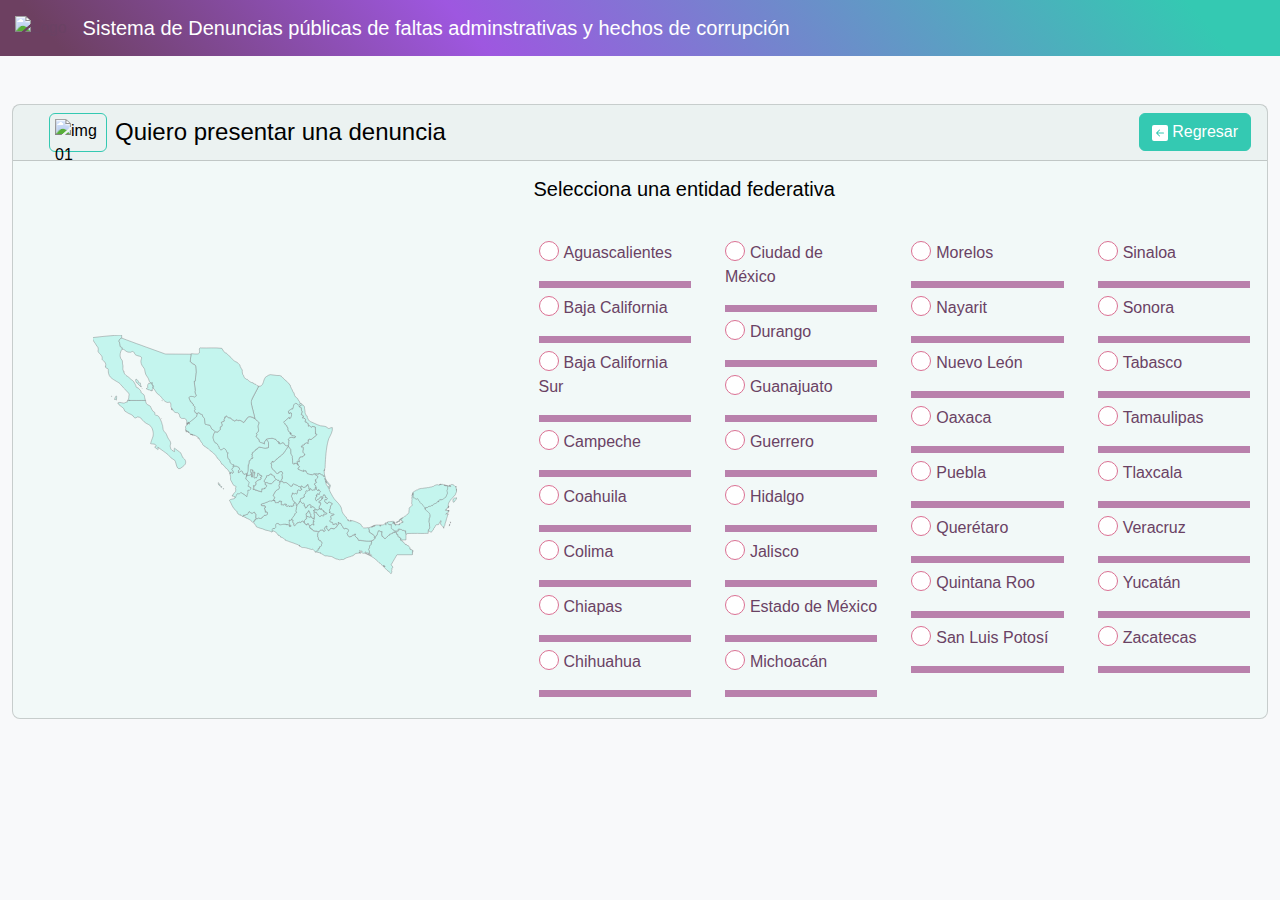
==== commit 3835bb03: "ultimos cambios" ====
--- a/denuncia.htm
+++ b/denuncia.htm
@@ -46,41 +46,21 @@
                 </div>
 
                 <div class="back">
-                <a href="/index.htm" class="btn btn-primary">
-                  <svg xmlns="http://www.w3.org/2000/svg" width="16" height="16" fill="#fff"
-                    class="bi bi-arrow-left-square-fill" viewBox="0 0 16 16">
-                    <path
-                      d="M16 14a2 2 0 0 1-2 2H2a2 2 0 0 1-2-2V2a2 2 0 0 1 2-2h12a2 2 0 0 1 2 2zm-4.5-6.5H5.707l2.147-2.146a.5.5 0 1 0-.708-.708l-3 3a.5.5 0 0 0 0 .708l3 3a.5.5 0 0 0 .708-.708L5.707 8.5H11.5a.5.5 0 0 0 0-1">
-                    </path>
-                  </svg>
-                  Regresar
-                </a>
-              </div>
-              </div>
-              
-              <div class="col-lg-7 ">
-
-                <div class="card-body">
-                  <div class="text-center">
-                  </div>
-                  <form name="ingreso" method="post" action="" onSubmit="">
-                    
-                    <div class="text-center grid">
-
-                    </div>
-
-                  </form>
-                </div>
-              </div>
-              <div class="col-lg-5 d-flex align-items-center justify-content-start px-5 py-5">
-                <div>
-                  <h5>Selecciona una entidad federativa</h5>
+                  <a href="/index.htm" class="btn btn-primary">
+                    <svg xmlns="http://www.w3.org/2000/svg" width="16" height="16" fill="#fff"
+                      class="bi bi-arrow-left-square-fill" viewBox="0 0 16 16">
+                      <path
+                        d="M16 14a2 2 0 0 1-2 2H2a2 2 0 0 1-2-2V2a2 2 0 0 1 2-2h12a2 2 0 0 1 2 2zm-4.5-6.5H5.707l2.147-2.146a.5.5 0 1 0-.708-.708l-3 3a.5.5 0 0 0 0 .708l3 3a.5.5 0 0 0 .708-.708L5.707 8.5H11.5a.5.5 0 0 0 0-1">
+                      </path>
+                    </svg>
+                    Regresar
+                  </a>
                 </div>
               </div>
             </div>
             <div class="row mapa">
-              <div class="col-6">
-                <svg id="Capa_1" data-name="Capa 1" xmlns="http://www.w3.org/2000/svg" viewBox="0 0 848 560">
+              <div class="col-lg-5">
+                <svg id="mapasvg" data-name="Capa 1" xmlns="http://www.w3.org/2000/svg" viewBox="0 0 848 560">
                   <defs>
                     <style>
                       .cls-1 {
@@ -90,208 +70,230 @@
                       }
                     </style>
                   </defs>
-                  <a href="https://www.educa.mx/sna/s5/entes.php?id_edo=1">
-                    <path id="ico-ags" data-bs-toggle="tooltip" data-bs-title="Aguascalientes" class="cls-1"
+                  <a href="entes.php?id_edo=1">
+                    <path id="ico-ags" data-bs-toggle="tooltip" data-bs-title="Aguascalientes" class="cls-1 estado"
+                      data-estado="aguascalientes" data-estado="aguascalientes"
                       d="M426.17,335.82l-.18.35-.09.09-.53.79-.44.62-.62.44-.88.35-.62.26-.44.53-.44.53-.71.18-.71.44-.26.71-.09.79-.18.79-.35.62-.53.26-.62.18-.62.26-.62.53-.53.53-.62.53-.62.44-.79.18h-.79l-.71-.09-.88-.09-.79-.09-1.77-.35-.88-.09-1.32-.35-1.06-.62-.97-.79-1.15-.53-.88-.18-.97.18-.97.35-.79.35-.97-.62-.79-.53-.62-.79-.26-1.15v-1.24l.18-.62.18-.62.35-.53.35-.53.35-.53.44-.53.35-.71.44-.79.44-.71.53-.62.53-.62.62-.62.53-.71.35-.71.09-.79-.26-.53-.44-.44-.09-.44.62-.97.97-.44,1.06-.09.97.09h1.5l.44-.26.18-.35.18-.71.26-.26.18-.09h1.24l.26-.26.26-.35.26-.26.35-.18h.53l.35-.35.35-.62.26-.53.53-.53.44.26.35.71.26.62.26.62.35.71.53.44.53-.18.18-.18.18-.09.18-.09.18-.09.35.35.26.88.35.35.53-.09.35.26.26.35.35.35.53.26h1.15l.53.26.26.71.09,1.06-.09,1.15-.09.88.35.79.62.35.79.35.71.44.44.44.44.44.35.53.35.53h0Z" />
                   </a>
-                  <a href="https://www.educa.mx/sna/s5/entes.php?id_edo=2">
-                    <path id="ico-hgo" data-bs-toggle="tooltip" data-bs-title="Hidalgo" class="cls-1"
+                  <a href="entes.php?id_edo=13">
+                    <path id="ico-hgo" data-bs-toggle="tooltip" data-bs-title="Hidalgo" class="cls-1 estado"
+                      data-estado="Hidalgo"
                       d="M533.15,381.63c-.81,1.19-1.96,2.14-3.27,2.74-.46.55-.83,1.73-1.5,2.03-.69.2-1.7.02-2.21.62-.05.82-1.01,1.8-.53,2.47l.35.18.09.26c.11.03.35.12.44.18.58-.22,1.48-.67,2.12-.71l.71.35c.2.58.49,1.59.44,2.21.19.44.62,1,.53,1.5-1.06.97-1.84,1.82-1.94,3.35-.54.76-1.17,1.6-1.68,2.38-.87.97-.34,2.21.35,3.09.52,1.08,1.28,2.57,2.12,3.44-1.05.09-2.42-.44-2.91-1.41-.13,0-.54.15-.62.26-1.57,2.42-1.35,2.94-2.12,3.44-1.13-1.03-2.99-.2-3.88-1.5-.47.09-.85.64-1.24.88h-.44l-.71-.53c-.52-.02-.95.65-1.41.79l-.26-.18c-.08.14-.23.46-.26.62-.1.07-.41.15-.53.18.57-1.2,1.3-2.38,1.77-3.62-.13-1.56-1.64-2.87-2.56-4.06-1.1-.52-2.22,1.05-3.09-.88l-.97-.35c-.52.63-1.64,1.88-2.21,2.47l-1.24-.18c-.56-1.1.43-2.55.79-3.62-.11.02-.33-.11-.44-.09.85-1.8-1.1-3.85-2.91-3-1.87,1.49-2.64.97-4.24,1.68-.41.74-.05,1.79-.53,2.47-.23.12-.57.12-.79,0l-.62.44c.01.48-.18,1.36-.44,1.77l-.88-.09c-.78.39-1.21,1.5-1.85,2.03-.39-.73.05-2.15-.97-2.38-.2-.51.02-1.34-.26-1.85-.56-.57-1.59-.57-2.21-1.06-.53-1.22.5-2.51.71-3.71-.48-.77-1.37-2.12-1.77-2.91-.97-.54-2.29-.27-2.56.88-1.3-.8-2.62-2.04-3.53-3.27-.47-1.16-.95-1.61-2.12-2.12.19-1.84.66-4.16.71-6,1.15-.59,2.59-1.25,3.88-1.41l.09-.18c1.23.75,1.47-1.1,2.29-1.41l.26.26h.18c.3-.38.37-1,.97-.97.51-.22.87-.85,1.5-.71-1.57-1.33-.64-3.57-.09-5.21.37-1.03,2.07-1.55,2.65-2.38.43-1.65.05-1.75,1.15-3.35.18-.62-.89-1.41-.71-2.03.51-.7,1.61-.48,1.94-1.41,1.09-.44,2,1.2,3.18.53.42-.39,1.46-1.29,2.03-1.41.54.13,1.15.11,1.59-.26.16.07.53.22.71.18-.13-.79-.19-1.96-.09-2.74.93-1.47,3.6-1.15,3.62.79-.17.91,2.39,1.96,3,1.94,1.08-.19,2.12-1.06,3.27-1.06.47.14.99.34,1.5.26.27-.36.77-.64,1.15-.26.39-1.49.16-3.25.09-4.77.49-.58,1.48-.57,2.12-.88.59.38,1.45.99,2.03,1.41-.81.82-1.87,2.06-1.24,3.27,1.54.29,1.88,2.69,3.53,2.65.53-.46,1.36-1,1.77-1.59.01-.26,0-.81-.09-1.06l.35-.09c1.16.68.17,2.16-.09,3.09l.35.53.79.09c.19-.26.66-.77.97-.88.24.33.67,1.13,1.15,1.15.18.22.3.62.53.79h.26c.72.42.1,2.11-.71,1.94-1.37,1.51-2.62,3.52-1.59,5.56-1.81,1-4.08-2.71-5.74-.71.28.76.74,1.24.35,2.12-.51.34-1.21.23-1.77.44l-.35.44c0,.24.18.63.35.79l.53.09c.32-.12.69-.44.97-.62l.35.09c.45,2.09-2.13,2.75-2.91,4.24-.03,1.28-.29,2.48-1.41,3.27.19,1.38,1.62,2.49,1.94,3.88l.88.26c1.74-.49,1.58-2.29,2.56-3.27.24.16.64.55.79.79l.35.09c1.22-1.4,2.44-2.94,3.71-4.33.96-1.15,1.81-3.17,3.44-3.44.23.04.42.44.53.62.19.07.59.11.79.09l.26.35c.07.39-.16.87,0,1.24.21.35.64.67.62,1.15-.86.85-.91,1.99,0,2.82Z" />
                   </a>
-                  <a href="https://www.educa.mx/sna/s5/entes.php?id_edo=3">
-                    <path id="ico-yuc" data-bs-toggle="tooltip" data-bs-title="Yucatán" class="cls-1"
+                  <a href="entes.php?id_edo=31">
+                    <path id="ico-yuc" data-bs-toggle="tooltip" data-bs-title="Yucatán" class="cls-1 estado"
+                      data-estado="Yucatán"
                       d="M826.18,350.73v.46l.37,5.79-.09,1.1-1.2,1.65-.37,1.93-.09,1.2,1.38,2.85.09,1.93-1.75,3.59-.09,1.01-.28,1.01-.64,1.01-.37,1.1-.92,1.84-1.75,1.1-1.56,1.29-.92.55-2.39,2.11-2.48,1.29-.74.28-1.75-.09-.92.28-.83-.37-.74-.55-1.01.18-.64.64-.55.83-.64.92-.37,1.01.37,1.29-.09,1.2-.64-.09-.28-.83-.55-.74-1.01-.09-.74.55-.83,2.02-1.29,1.56-1.65.46-1.56,1.01-1.65.37-.92.37-.92.55-.83.46-1.75,1.1-.64.83.18.64-.28.46-.64-.55-.74-.46-1.84,1.75-.28.28-.46.28-.46.18-3.22.09-.92.55-1.84.64-.74.83-.74.74-3.13.46-1.01-.09-.74.28.09,1.1-.09.92-.28,1.01-.46,1.1-.64,1.1-.74-1.65-.37-2.21-1.38-1.84-1.56-1.65-2.11-3.95-1.75-1.38-2.02-.74-1.47-1.56-.74-2.21-1.01-1.84-1.65-1.2-.46-.55-.55-1.2v-.74l-.46-.83-1.2-1.65-.74.55-.55,1.1-.83.18-.55-.55-.55-.46-.55.18-.55.28-.74-.64-.46-1.1-.74-.83-1.2-.18h-1.47l-1.38-.09-.46-.92.37-7.72-.09-.83.09-.09.37-1.75.64-1.75.09-1.01h-.18l-.37,1.65-.55,1.2-.09.18-.09.74-.37.92-.55.74-.74.28v-.18l.55-.83,1.84-5.61.28-.46.46-.55,3.31-2.02.55-.46,1.93-.74,1.01-.83.64-.28.28-.18.92-.09,1.56-.55,1.75-1.29.46-.18.55-.09,2.94-1.1,3.13-.55h2.3l4.04-.74,5.52-.55,2.3-.64,1.2-.18.74.18.28.09.28-.09.64-.28.18-.09,2.48-.46,1.93-.55,1.29-.09.55-.18,1.01-.46,3.49-.83,1.01-.64,1.84-1.65.55-.28,1.84-.18.55-.18,1.01-.55.55-.09h2.3l.46.09,1.01.46.55.09.46-.09,1.01-.28,1.56-.18.55-.18.37-.28.37-.18,1.93.09-.55-.28-.74-.09h-.64l-1.01.55-1.2.28h-.28l.18-.28.55-.28.64-.28.83-.09.64-.28.28-.09h.37l1.29.37h2.48l.64.09,1.84.83,1.2.28,2.57.37,1.75.55.09.09-.28.18-.28.09-.37.09-.37-.09-.28-.18-.37-.18-2.11-.37-.55-.18.64.55.92.46.92.37,1.01.09h1.93l.92.18h.55l.46-.18-1.29-.09-.55-.09-.46-.37.18-.18,1.93.28,1.56.64h.74,0Z" />
                   </a>
-                  <a href="https://www.educa.mx/sna/s5/entes.php?id_edo=4">
-                    <path id="ico-qroo" data-bs-toggle="tooltip" data-bs-title="Quintana Roo" class="cls-1"
+                  <a href="entes.php?id_edo=23">
+                    <path id="ico-qroo" data-bs-toggle="tooltip" data-bs-title="Quintana Roo" class="cls-1 estado"
+                      data-estado="Quintana Roo"
                       d="M828.55,444.49h-.18c.39-.68,1.12-1.32,1.15-2.21.09-.74.06-2.19.79-2.65l-.53.97c.52,1.35-.45,2.86-1.24,3.88h0ZM832,437.16l-.35.62c.18-.53-.12-2.61-.18-3.18l.35.35c.07.5.22,1.71.18,2.21ZM846.65,379.42c-1.29,2.19-3.17,5.27-5.05,7.03l-.51,1.3c-.36.2-2.27,1.41-2.65,1.45-1.16-2.35-1.42-5.27-.16-7.68.66-.49,2.52-1.57,3.11-2.1.27-.05.59.13.84.19,1.13-.46,3.08-.14,4.21-.47.02-.06.25-.51.21-.57h.21c.08.04.18.21.21.28-.09.04-.36.49-.42.57h0ZM846.56,360.37l.71,1.32c-.69-.43-1.15-1.47-1.41-2.21l.26-.44c-.01.36.25,1.02.44,1.32ZM844.71,352.96l.09.88c-.3-.64-.46-1.42-.44-2.12.17.26.28.93.35,1.24ZM779.98,456.68c-1.08-2.98,2.58-4.71,3.09-7.33.27-2.75-1.04-5.85-.26-8.47-.2-.14-.65-.37-.88-.44.06-.26.34-.69.53-.88.01-.9-.56-2.23-1.24-2.82-.54-2.45,1.14-7.25.53-9.71,2.69-1.66,1.3-4.93,1.94-7.5-1.2-5.77-8.12-8.35-11.21-12.8.94-1.43,1.64-3.3,1.32-5.03,1.01-.36,3.57-.3,4.68-.62,1.56-2.12,4.61-2.91,7.15-2.74.92-.22,2.21-1.8,2.91-2.38.36.19,1.03.68,1.32.97l.26-.44-.18-.62c1.97-2.45,6.63-3.77,9.53-4.94,1.21-.89,1.54-3.21,2.74-3.97l.97.09c.31.32.72,1.06.79,1.5l.62.09c.15-.63-.01-1.8-.26-2.38.54-1.34,1.44-3.39,3.09-3.44.33.3,1.08.74,1.5.88,5.28.04,7.76-4.09,12-6.53,1.6-2.75,2.31-6.4,3.88-9.18.43-1.84-1.72-3.99-1.32-5.74,0-1.04.76-2.71,1.5-3.44.15-.63.15-6.73.19-7.52l7.2,1.35.16-1.08-2.6-.65.44-.58-.09-.18c-.57.13-1.07.91-1.68.97v.18l.18.09-.26.09-.26-.09c-.08-.14-.1-.46-.09-.62.92-.99,1.71-1.58,3.09-1.06l.03-.26c2.49-2.82,6.58-1.57,9.09.6,1.37.97,2.49,3.19,4.12,3.73.57,2.31,1.25,5.8,1.06,8.21l1.32-.18c-.37,1.23-1.62,2.53-1.15,3.8h-.26c-.75.37-1.2.64-1.06,1.59-.15,1.14-1,2.72-1.24,3.8-1.81,2.64-4.22,6.29-6.88,8.03-1.7,1.07-6.15,6.65-6.71,8.65l-.44.09c-.11.12-.22.37-.18.53l.18.18c-2.09,1.53-2.75,5.94-2.47,8.39.56,1.26,1.43,2.68.62,4.06h-.26c-.36.27-.42,1.52-.71,1.85.04-.37-.1-1.36.09-1.68.25.07.49-.17.71-.26.28-.39.18-1.39.26-1.85-.57-.27-.63-.9-.79-1.41l-.18-.09-.18.09c-.08.09-.1.32-.09.44.54.41.5,1.52.35,2.12.13-.15.36-.35.53-.44-.5.62-1.28,2.42-2.12,2.56-.11-.13-.38-.36-.53-.44l-.18.09c-1.16,1.59-2.28,3.6-3.09,5.38l-.35-.09c.45-.12.7-.62.71-1.06l-1.37,1.78c1.49.34,5.59.92,6.93,1.49l-.35.18v.26l.79-.18c.2-.26.44-.81.35-1.15l-.35-.09c.11.12.22.37.18.53-.8.24-1.91,0-2.65-.35.35-.06,1.92.21,2.29.26.01-.12,0-.35-.09-.44.14-.29.33-.91.26-1.24.21.41.67,1.33.79,1.77-.76.9-.27,2.84-1.32,3.62-2.07,1.74-5.17,2.38-5.76,3.29,1.08.13,3.45.08,4.55,0l-.37,1.66c.39-.2.58-.77.97-.97h.53v.18c-1.88.7-1.8,3.16-2.65,4.59l.26.71c-1.72,3.06-2.2,7.42-3.18,10.77-1.29,2.6-2.56,7.15-2.83,9.97-1,2.1-2.74,4.23-2.29,6.8h-.18c.03-.36-.02-1.08-.18-1.41l-.44.53-.35-.09-.09-.44c.19-.07.38-.35.44-.53-.27-1.93-4.32-4.89-5.72-6-2.49-2.2.27-6.45.32-9.25l-.96-.64c-.36.69-.14,1.86-.88,2.29l-.26-.18-.44.79.26.18c-.09.2-.39.45-.62.44-.98,1.84-2.14,3.82-3.09,5.65-.06.01-.38.11-.44.09l-.09.09v.09c-1.49,0-3.48.45-4.95.45-.7.68-2.09,1.87-1.93,3-.15.85-1.24,1.63-1.59,2.38-.06,2.12-1.09,2.01-2.47,3.09.57.99-1.14,2.12-.79,3.27-.35.69-1.24.83-1.59,1.5-.05,1.24-1.36,2.06-2.21,2.74l-.09.71c-.08.12-.3.24-.44.26-.56-.28-1.85-.43-2.47-.44-1.26-.64-3.56-2.79-4.94-1.42ZM820.61,416.95l.18-.53h.18c-.05.08-.28.49-.35.53h0Z" />
                   </a>
-                  <a href="https://www.educa.mx/sna/s5/entes.php?id_edo=5">
-                    <path id="ico_chis" data-bs-toggle="tooltip" data-bs-title="Chiapas" class="cls-1"
+                  <a href="entes.php?id_edo=7">
+                    <path id="ico_chis" data-bs-toggle="tooltip" data-bs-title="Chiapas" class="cls-1 estado"
+                      data-estado="Chiapas"
                       d="M641.05,511.61l.62-1.24.35.18.71.53.71,1.06.35.26.88.35.44.26.18.35-4.24-1.77h0ZM715.72,476.84h-.18l-.09.44.62.35.88.18.44.18.18.71.53.09.79-.09h.79l.26.26.26.53.18.53v.44l.09.18.62.18.26.09.09.26.18.44.09.35.26.35.97,1.15.26.09.71-.09.26.09.18.18.09.53.18.26.97,1.15.18.35.09.62.35.26,1.06.44.18.09.35.35.09.09.26-.09v-.26l-.09-.26v-.18h.53l.35.09.09.26-.44.44.53.26.88.88.44.26,1.94.62h.35l.26-.26.35.26v.18l-.09.35.44.35.97.53.35.26,1.94,2.74.35,1.06-.35.71v.18l.26-.09h.09l.09-.09.09-.18.35.18-.09.44-.18.44.18.53-.26.44.26.09h.44l.26.26v.26l-.18.18-.26.26-.09.26.35-.09h.44l.35.09.18.09.18-.09.71-.18h.26l.09.62.18.26.71-.35.26.09.26.18.18.18.18.35-.09.18.09.18.88.18.26.09.26.18h.44l.26-.09h.18v.79l.09.18.35.53-.44-.09-.44-.09-.26.18v.44h.18v-.26h.18l.26.44-.18.44-.44.35-.53.18-.18.09.26.26.44.18.18-.09v.26l-.18.09-.26-.09-.18-.09v.18h-.18l.09.18.18.26.09.18h-.35l-.09-.09-.09-.09-.35.35.09.26.26.18.35.18-.26.18-.35.26-.26.35.18.62.79.44.18.26-.62.26v.18l.35.35-.71.53.18.53h.18l.09-.09.26-.09-.09.18-.18.44-.09.18-.53.18-.53.09h-34.42l-.44.26-.35.44-2.47,4.32-1.94,3.35-2.21,3.8-2.21,3.8-3.8,6.53-.18.53v.53l.26.53,3.62,4.68-.62,1.24-.26.35-.35.18h-.35l-.35.18-.35.26-.09.97.09,1.77-.26.88-.62.71-.09.35v.79l.26.71.09.26-.09.44v.18l.53,1.41v.53l-.09.44-.62,1.15-.62,1.68-.44.62-.62.09-.09-.09-1.5-1.85-2.12-2.03-5.05-3.73-7.33-7.62.02-1.62-.44-.79v-.53l.44.26,1.24.35.26.26v.53l.18.53.35.44.44.18-.35-.62-.18-1.15-.35-.53-.44-.26-.53-.18-.62-.18-.44.09-.09-.44-.26-.09-.18.18.35.35h-.44l-.11,2.21-2.87-3.02-1.01-.86-1.72-1.58-2.59-2.73-2.44-1.29-.57-1.01-1.15-1.15-1.87-1.44-2.73-2.44-1.58-1.72-4.6-3.45-7.62-4.46.77-.8.35-.18.71.09.35-.09.18.35h.26l.35-.18.35-.35-.62-.71-.26-.62-.35-.53-.71-.35-3.35-.71-.88-.53-.26-.18.18-.35.53-.71.18-.35.18-.53.09-.53.09-.62.09-.53-.09-.88-.35-.97-.44-.88-.35-.79-.44-1.15-.26-.53-.26-.44-.26-1.15.62-1.24.88-1.15.62-.97.26-.62.18-.53v-1.24l-.09-.62-.18-.79v-.79l.09-.53.35-.44.53-.35.62-.26.44-.26,1.68-1.06.09-.35v-3.09l.35-.53.71.18v-.88l.09-1.59v-.79l-.18-.79.35-.09.35-.18.62-.53,4.06-2.82.62-.35.53-.35.53-.53.35-.53.44-1.15.79-1.68.71-1.68.35-1.15.18-.18.18-.35.09-.18.53-.26.26-.26h.18l.09-.53v-.18l.35-.35.35-.26.44-.26.35-.35.18-.44.18-.53.09-.53.18-.53.44-1.68.53-1.77.53-1.77.62-1.68.09-.62.35-.09.18-.18.35-.44.26-.18.44.09.71.18.97.18.26.18.53.35.71.35.62.79.88.62.97.18.62-.62.53.09.35-.62.09.71.09.62v.71l.09.53v1.06l-.18.44-.26.88-.18.44v1.24l.53,2.29v1.24l.09.71.18.62.44.26h.71l.88.18.44.62.35.79.53.88.26.44.35.44.35.44.35.35.79.44.88.35.88-.09.79-.53.44-.35,1.68-1.59,1.06-1.06,2.47-2.12.88-.97.53-.44.62-.18.97-.26.26-.53-.09-.71.26-.88.71-.53.97-.26.97-.26.88-.18.71-.26.71-.35.62-.44.53-.44.88.18.97-.09.62-.44-.53-.88.71-.79.79-.79.79-.53.62-.18h.18l.44.26-.09.97.35.44.18-.35.09-.26.18-.26.35-.18h.35l.44.09.71.35.53-.44.62.09.53.44.44.71v.97l.09.26.18.88-.18.26-.26.53-.09.53.35.26h.62l.53-.09.62.09.53.18.53.79.35,1.06.26,1.06.18.97v1.15l.18.44.44.35.62.26.44.18.35.18.53.18.62.18.53.18.18.18.26.18.26.18v.44l-.18.88.18.26.35.26.35.09.35.09.62-.09.26.18.18.26.71,1.15.09.09-.09.44h-.71l-.35.18-.18.26-.09.44-.09.44.18.44.09.09h0Z" />
                   </a>
-                  <a href="https://www.educa.mx/sna/s5/entes.php?id_edo=6">
-                    <path id="ico-qro" data-bs-toggle="tooltip" data-bs-title="Quintana Roo" class="cls-1"
+                  <a href="entes.php?id_edo=22">
+                    <path id="ico-qro" data-bs-toggle="tooltip" data-bs-title="Querétaro" class="cls-1 estado"
+                      data-estado="Querétaro"
                       d="M504.11,358.32v.35l-.09.35.09,1.32.09.71h-.26l-.44-.18-.18.09-.26.18-.18.09h-.26l-.71-.09-.79.35-1.24,1.06-.88.18-.53-.18-.97-.62h-.53l-.26.09-.44.62-.26.18-.53.09-.26.09-.44.44v.44l.71,1.15v.44l-.18.44-.62.79-.09.53-.09,1.15-.18.44-.26.35-.26.18-1.59,1.06-.53.79-.35.97-.44,2.03-.09.26.09.62.26.53.35.44.18.18.09.18h-.44l-.35.18-.26.26-.26.18-.18.09-.44.09-.09.09-.09.18-.09.26-.18.18-.09.18h-.18l-.26-.26h-.09l-.26.18-.18.26-.18.26-.09.26-.26.26-.35.26-.44.09-.44-.18-.09.18-.97.18-.97.35-1.06.44-.88.44v.62l-.09.71-.09.62-.26,2.03-.26,2.03-2.65,1.68.44.44.26.44.35.53.35.44h-.79l-.53.18-.44.44-.53.62-1.24,1.5-.35.71-.44.71-.44.62-.53.71-.18.18-.26.44-.26.44-.26.53-.26.44-.62-.26-.53-.44-.35-.53v-3.18l-.62-1.68-.97-1.41-1.41-.71-.26-.18-.26-.09-.35-.09-.26-.18-.35-.62-.44-.26-.53-.26-.35-.71-.26-.79-.44-.62-.62-.62-.53-.62-.44-.53-.44-.97-.09-1.06v-1.06l-.09-1.15-.26-.53-.35-.53-.35-.53-.35-.53-.53-1.24-.26-1.24.09-1.24.53-1.24.26-.44.26-.44.18-.53.09-.44v-1.06l.18-.53.44-.35.26-.53.26-.71.44-.53h.53l.44.44.09.71.26.53.79.26.62.09.53.09h.53l.53-.18.44-.26.44-.35.53-.26.53.09h.18l.09.18.35.44.35.53.44.35h.62l.26-.18.18-.26.18-.26.18-.18.26-.09.26-.09.18-.09.26-.18.26-.62.18-.71.09-.71v-.71l.09-1.06.09-1.15.18-1.06.35-.97.44-.62.71-.44.71-.18.71-.09.44.09.44.18.44.18.35.26.44.53.79.18.79-.09.71-.26.44-.18.09-.26.18-.26.18-.35.26-.26.26-.09.71-.26.35-.35.18-.35v-.44l-.35-.26-.79-.09-.71-.09-.53-.44-.09-.97.09-.35.09-.26v-.26l-.09-.44-.18-.35.09-.35.18-.44v-.35l.35-.88.35-.97.44-.79.79-.26.35.18.44.26.35.26.26.26.18.18.18.18.18.09.18.18.18.35.18.35.09.35.35.18.26.18.35.44.26.18.35.09.18-.18.18-.09.18-.09h1.41l.71-.09.35-.53.18-.09.26-.09.44-.09.35-.09.35.09.35.09.35-.09.18-.18.09-.18.26-.44.26-.44.09-.26.18-.18.18-.18.09-.88.18-.26.18-.09.18-.09h.09l.53.26h.18l.26-.09.26-.18.26-.26v-.97l.44-.44.71-.35.44-.53.09-.62.79,2.74.18.79.26.71.26.79.26.71.26.79.44.88.26.44v.44l-.26,1.77-.09.53h.44l.53.09.53.26.35.35h0Z" />
                   </a>
-                  <a href="https://www.educa.mx/sna/s5/entes.php?id_edo=7">
-                    <path id="ico-mor" data-bs-toggle="tooltip" data-bs-title="Morelos" class="cls-1"
+                  <a href="entes.php?id_edo=17">
+                    <path id="ico-mor" data-bs-toggle="tooltip" data-bs-title="Morelos" class="cls-1 estado"
+                      data-estado="Morelos"
                       d="M506.31,422.93l.44.09.88.18.44.09.26.09.44.53.18.18.26.18.18.09.26-.09h.09l.18.18.18.62.18.53.18.44v.26l.18.18.18.09h.53l.62.18h.35l.44-.09.35-.09.26-.09.18-.35.18-.44.26-.18.35-.18.35-.26.44-.18-.09,1.85-.09.44h-.18l-.26-.09-.18.18v.62l.35.44.18.44-.53.35-.44.44-.44.53-.26.53-.44.44.26.26.18.09h.18v.35l-.09.18v.18l.09.18.09.18.35.26.26.35.26.35.18.44.09.44v.26l-.09.09-.09.18h-1.06l-1.06-.26.09.62v.26l.09.35.09.35.09.44.09.53.09.44.09.26.44.53.26.62.18.71.26,1.15.18.62.09.53v.35l-.53.18-.62-.35-.62-.53-.44-.44-.44-.35-.44-.26-.53-.18h-.53l-.35.09-.44.09-.35.09-.35.18-.18.18-.18.26-.18.26-.44.18-.44.35-.09.53-.18.44-.53.35-.71.18-.62.26-.62.35-.62.44-.26-1.06-.53-.62-.62-.62-.35-.79-.09-.35-.09-.18-.18-.18-.18-.26-.26-.26-.09-.26v-.44l-.09-.35v-.26l-.18-.18-.18-.09-.26-.09-.71-.09-.53.35-.35.53-.18.71-.09.79-.09.35-.09.26-.62.09h-1.77l-.26-.26v-.62l-.18-.44-.53-.09h-.35l-.35-.18-.26-.26-.26-.35-.18-.35-.44-.71-.18-.35-.53-.18-.18-.53-.09-.44-.53-.09-.62-.18-.09-.44.18-.53.26-.53v-.09l.18-.88.26-.88.09-.79.09-.88v-.18l.26-.26.35-.18.35-.26.26-.35.18-.44.26-.53.26-.44.35-.35.26-.09.35-.18.26-.09.35-.09.62-.35.44-.35.18-.44-.18-.79-.62-.62-.18-.53.09-.35.35-.26.35-.26-.26-.44-.35-.35-.09-.44.26-.44.26-.26.35-.26.26-.35.18-.26.62.62.97.35.97.18.88.18.88.09.53.09.53.18.53.35.53.35.26.09.26-.18.26-.35.18-.26.35-.09h1.15,0Z" />
                   </a>
-                  <a href="https://www.educa.mx/sna/s5/entes.php?id_edo=8">
-                    <path id="ico-mex" data-bs-toggle="tooltip" data-bs-title="Estado de México" class="cls-1"
+                  <a href="entes.php?id_edo=15">
+                    <path id="ico-mex" data-bs-toggle="tooltip" data-bs-title="Estado de México" class="cls-1 estado"
+                      data-estado="Estado de México"
                       d="M514.57,408.24c-.38-.03-.94.12-1.32.09.06.37.23,1.15.35,1.5.25.22,1,.45,1.32.53.13.41.08,1.07.18,1.5-.47.57-.7,1.41-.88,2.12.41,1.84,1.02,4.02,1.15,5.91-.09.11-.32.28-.44.35-.17,1.08-.45,2.65.18,3.62.03.29-.15.68-.18.97-.48.17-.97.54-1.41.79-.07.2-.25.61-.35.79-1.03.46-1.58.11-2.56.09-.11-.03-.28-.18-.35-.26v-.26c-.2-.45-.4-1.11-.53-1.59l-.18-.18c-.06-.02-.29.07-.35.09-.41-.15-.79-.64-1.06-.97-.58-.19-1.43-.3-2.03-.44.29-.4.75-.97.71-1.5-.17-.53-.7-1.27-.71-1.85-.06-.79.38-1.69.09-2.47-.29-1.73-1.63-1.71-2.74-2.65l.44-.44c-.09-.09-.32-.31-.35-.44.12-.07.36-.24.44-.35l.09-.26c-.32-.57-.69-1.22-.88-1.85-.67-.2-.84-.97-.79-1.59-.13-.32-.4-.63-.71-.79-.26.26-.62.62-.88.88v.62l-.26.26.26.09.18.26-.09.18c-.23.17-.54.32-.79.44-.71,1.14-1.75,2.15-2.21,3.44l-.35.18c-.26-.04-.8-.13-1.06-.18l-.09.62c-.2.28-.47.9-.53,1.24l.09.62.18.18v.18c-.09.13-.27.4-.35.53l.09.26.26.18h.18s.14.14.18.18c-.16.86-.04,1.91.71,2.47-.31.62-1.04.95-1.32,1.59l.09.44c.2.16.51.56.62.79-.17.13-.53.4-.71.53l-.09.35.18.53.62.62.18.79-.18.44c-.61.6-1.53.83-2.29,1.15-1.16,1.18-.59,1.8-2.29,2.82.03,1.21-.43,2.53-.62,3.71l-.53.18c-.32-.05-1-.14-1.32-.18l-.35-.35-.26-.62-.18-.18-.35-.09c-.28-.26-.82-.85-1.06-1.15l-.53-.26c-.79.64-1.6,1.6-2.47,2.12l-.18.35c.13.72-.25,1.33-.79,1.77l-.35-.09c-.32-.3-.68-.82-1.06-1.06-2.1-.28-4.44,1.4-6.62,1.5-.93,2.48-2.51,3.94-4.59,5.47l-.35.09c-.16.28-.41.64-.71.79-.19.07-.59.11-.79.09-.75-.39-1.39-1.2-1.77-1.94.15-.69.52-1.58.53-2.29-.17-1.42-2.07-2.03-2.38-3.35.11-.3.09-.74.09-1.06-.12-.21-.35-.75-.44-.97v-.62c.13-.26.4-.8.53-1.06v-.35c-.07-.12-.24-.36-.35-.44-.13-.33-.05-.82-.18-1.15-1.59-.12-3.43-.22-4.94-.88l.26-.18v-.26c.06-.18.26-.38.44-.44l.09.09.18-.09c.3-.78,1.16-1.05,1.77-1.5.12-.33.08-.81.09-1.15.06-.22.28-.63.44-.79,2.3-1.85,3.79-5,5.83-7.15l.09-.26c-.08-.25-.82-1.35-.97-1.59,1.26-1.12,4.04-2.07,5.12-3.35-1.17-.89-1.43-2.5-1.94-3.8.45-1.32.83-3.05,1.41-4.32-.52-2.16,1.05-4.54,1.15-6.71.59-1.18,1.41-2.3,2.21-3.35.73-1.36,1.89-2.89,3-3.97.3-.17.99-.2,1.32-.18-.5-.54-.84-1.38-1.41-1.85l2.65-1.68c.3.16,1.13.61,1.41.79.86,1.87,2.47,3.5,4.24,4.59.21-.23.23-.66.44-.88.61-.29,1.53-.37,2.12,0,.4.78,1.29,2.15,1.77,2.91-.22,1.04-.87,2.1-.88,3.18l.18.53c.46.33,1.23.56,1.77.71l.44.35c.2.45.19,1.2.18,1.68l.09.18.26.09c.09.09.27.27.35.35.11.53.12,1.42.35,1.94.65-.53,1.08-1.64,1.85-2.03l.88.09c.26-.41.46-1.29.44-1.77l.62-.44c.23.12.56.12.79,0l.18-.26c.14-.69.04-1.55.35-2.21.5-.44,1.26-.31,1.85-.44,1.02-.19,1.88-1.06,2.82-1.41.42-.03,1,.09,1.41.18,1.06.54,1.54,1.91,1.06,3,.11-.02.33.11.44.09-.4,1.07-1.2,2.36-.88,3.53l.09.09,1.24.18c.57-.59,1.68-1.84,2.21-2.47l.97.35.44.71c.24.16.77.35,1.06.35.34-.09.98-.4,1.32-.35l.26.18c.68.78,1.52,1.73,2.03,2.65.65.76.7,1.71,0,2.47-.23.88-.89,1.71-1.24,2.56h0Z" />
                   </a>
-                  <a href="https://www.educa.mx/sna/s5/entes.php?id_edo=9">
-                    <path id="ico-gro" data-bs-toggle="tooltip" data-bs-title="Guerrero" class="cls-1"
+                  <a href="entes.php?id_edo=12">
+                    <path id="ico-gro" data-bs-toggle="tooltip" data-bs-title="Guerrero" class="cls-1 estado"
+                      data-estado="Guerrero"
                       d="M491.19,435.34l-.27.54-.18.54.09.45.63.18.54.09.09.45.18.54.54.18.18.36.45.72.18.36.27.36.27.27.36.18h.36l.54.09.18.45v.63l.27.27h1.8l.63-.09.09-.27.09-.36.09-.81.18-.72.36-.54.54-.36.72.09.27.09.18.09.18.18v.27l.09.36v.45l.09.27.27.27.18.27.18.18.09.18.09.36.36.81.63.63.54.63.27,1.08.09.45v1.35l.18.45.18.27.09.36v.45l.81-.09v.36l.09.36.09.36.27.27.54.36.36-.27.36-.18.36.09.09,1.17.18.54.45.27h.45l.72.09.63.18.36.18.36,1.35.81,1.08,1.08.72,1.26.54.54.18.63.09.54.18.54.09.27.18.27.09.27.09.27.09.9.18.99.09.9-.09.9-.18.54-.18h.27l.36.09.36.36,1.53,1.71.54.54.09.45-.18.54-.36.63-.18.54-.09.63-.18.54-.09.54-.09.45-.27.72-.18,1.17-.09.72v.72l.45.54.18.09.09.18v.18l-.18.18-.27.27-.09.36.09.45.09.45.63.54.36.45.36.45.09.36v.45l-.27.81.18.18.27.63-.09.54-.18.63-.09.63.18.54.36.27,1.08.45.45.63.36.81.45.63.72.18.81-.09.36.09.36.09.36.45.99,1.08.81,1.17.9,1.17.81,1.17.18.27.09.27.09.36-.09.36-.09.27-.09.36-.09.27-.18.27-.18.45-.27.36-.27.36-.27.36-.18.36.09.27v.27l-.09.36v.54l-.18,1.08-.09.54-.09.54-.18.36-.27.27-.36.27-.18.27-.09.18-.27.27-.18.09-.18.09-.45.18-.36.18-.36.09-.45-.09-.36-.09h-.72l-.36.18.27.81.27.81.09.9-.27.81-.18.36-.63.18h-.45l-.45-.18h-.54l-.72.36-.36.54v.63l.45.72.45.99-.18.9-.63.81-.72.72-.72.45-.72.09h-.72l-.81.09-.72.18-.63.27-.45.36-.45.45-.09.09-.36-.18v-.09l.09-.09v-.27l-.45-.63-1.08-.9-2.25-2.07-1.08-1.53-.81-.9-.09-.18-.27-.18-.36.09-.45-.18-.18.18h-.27l-.27.09-.45.09-.09.18-.18.36-.9-.18h-.54l-1.08-.45-5.58-1.8-4.68-1.26-1.89-.45-3.42-.54h-1.8l-1.35.09-.9-.18-.72-.27-.72-.27-1.53-.63-1.53-1.26-.72-.54h-.18l-.18.27-.27-.18-.09-.18-.27-.09.18-.09.36.18.09-.27-.18-.18-.18-.09-.18.18-.27-.09h-.18l-.18-.18.18-.09v-.27l.18-.27.18.09.18-.09v-.18l-.27-.27-.18-.18-.45-.09-.45.18-.27.27v.18l.27-.09.18.09-.27.27-.36.09-.18-.18-.18-.72-.18-.09-.63-.72-.09-.27-.99-.45-2.07-.81-1.44-.36-1.44-.54-1.89-.72-2.43-.99-6.93-2.43-2.52-.81-1.71-.54-1.89-.9-1.53-.54-1.89-.54-1.53-.54-1.53-.54-.99-.45-.45.18-.18-.36.36-.18-.09-.63-.45-.54-.9-.9-1.89-1.17-.36-.63-2.25-1.35-2.43-.81-1.26-.63-1.8-.63v-.36h.36l.09-.54-.27-.45-.27-.36-1.08-.9-.81-.09-.81.18-.09-.45h-.36l-.27-.27h-.45l-.09-.54-.45-.18-.81-.27-.09-1.08-.72-1.08-.72-.45-1.35-1.08-.36-.72-.36-.36-.09-.63-1.08-1.17-1.26-.63-.45-.18-1.71-.99-1.62-.72-1.35-.54-1.8.27-.27.54-.54.36-.45.54-.54.27-.18.09.27-.54.18-.27.09-.27-.09-.45-.54-.9-.18-.54v-1.71l.09-.9.18-.81.18-.54.09-.27.27-.27.27-.27.27-.18h1.26l.45-.09.45-.18.45-.09h.45l.45.09.36-.09.45-.27h.27l.54.09h.27l.27-.09.18-.18v-.27l.18-.27.36-.54.54-.63.27-.72.09-.72-.36-2.07-.18-2.07.36-1.89,1.17-1.62,1.08-.36,1.17-.09,2.34.18.45.09.45.09.45.18.36.36.27.45.18.36.27.45.45.36.54.36.54.27.63.18.72.09,1.53-.27,1.44-.45,1.53-.36,1.44-.45.72-.27,4.5.27,1.44-.36h.63l.63.36.09.09v.54l.18.18v-.09l.27-.09h.36l.18.09.09.36.18.72.99-.27.18-.27-.36-.45,3.06.09.36.18.99,1.08.36.27.45.27.45.18v-.09l.18-.45v-.09l.09.09.27.09h.09l.09.18.09.27.09.45v.27l-.27.27-.27.27-.18.36v.45l.27.45.63.63.9-.9.09-.09.36.18.18.45.45-.63.36-.63.18-.63-.27-.54-.72-.54-.72-.54-.72-.54-.81-.54-.54-.45-.27-.54-.09-.63v-1.53l-.18-.63-.18-.63-.27-.63-.09-.72.18-.45.36-.45.18-.63-.27-.45-.54-.54-.45-.45v-.54l.36-.45.36-.45.36-.54.45-.27.63.09.45.45.18.72.18.63.27-.18.36-.36.27-.36.09-.54.18-.27.54-.54,1.08.36,1.08.27,1.08.18h1.53l.27.09.09.36v.45l.09.36.18.18.18.27v.36l-.27.54-.27.54v.63l.27.63.18.36v.72l-.09.36.09.36.18.27.27.27.18.27,1.08.99.45.63.18.63-.09.81-.27.81-.18.72.27.54.27.27.18.27.45.45.27.27.36.18h.45l.36-.09.36-.27.18-.27.18-.27.36-.09.63-.54.63-.45.63-.54.63-.54.63-.72.54-.72.36-.81.54-1.08.09-.18.63-.09.54-.09.54-.18.63-.18.54-.18.54-.18.63-.18.54-.18.36-.09.27-.09.63-.18h.45l.45.09.45.36.36.45.27.27.36.09.45-.45.27-.36.09-.27v-.72l.18-.36.27-.18.27-.18.81-.72.45-.45.72-.63.54.27.54.63.54.54.36.09.18.18.27.63.36.36.72.09.63.09.54-.18h0Z" />
                   </a>
-                  <a href="https://www.educa.mx/sna/s5/entes.php?id_edo=10">
-                    <path id="ico-cdmx" data-bs-toggle="tooltip" data-bs-title="Ciudad de México" class="cls-1"
+                  <a href="entes.php?id_edo=9">
+                    <path id="ico-cdmx" data-bs-toggle="tooltip" data-bs-title="Ciudad de México" class="cls-1 estado"
+                      data-estado="Ciudad de México"
                       d="M506.31,422.93h-1.15l-.35.09-.18.26-.26.35-.26.18-.26-.09-.53-.35-.53-.35-.53-.18-.53-.09-.88-.09-.88-.18-.97-.18-.97-.35-.62-.62-.18-.18-.18-.18-.26-.44-.09-.44-.09-.53.09-.62v-.09l-.09-.09-.09-.09h-.18l-.26-.18-.09-.26.18-.26.18-.26v-.18l-.18-.18-.09-.62.18-.62.35-.62.09-.62.53.09.53.09.35-.18.26-.53.09-.26.26-.44.35-.53.35-.44.35-.44.44-.62.09-.18.18-.09.18-.09.18-.09.26-.18.09-.18-.18-.26-.26-.09.26-.26v-.62l.26-.26.26-.26.35-.35.26.18.18.18.18.26.09.18v.44l.09.44.18.35.18.18.35.18.09.26.09.26.09.18.26.44.18.44.18.26-.09.26-.18.18-.26.18.09.18.26.26-.44.44.44.35.44.26.62.26.44.26.18.18.26.44.18.26.18.62.09.35v.79l-.18.71v.62l.09.53.44.88.18.44v.18l-.09.35-.18.35-.44.62h0Z" />
                   </a>
-                  <a href="https://www.educa.mx/sna/s5/entes.php?id_edo=11">
-                    <path id="ico-tab" data-bs-toggle="tooltip" data-bs-title="Tabasco" class="cls-1"
+                  <a href="entes.php?id_edo=27">
+                    <path id="ico-tab" data-bs-toggle="tooltip" data-bs-title="Tabasco" class="cls-1 estado"
+                      data-estado="Tabasco"
                       d="M728.12,460.71v16.06l-12.27-.09-.09-.09-.18-.44.09-.44.09-.44.18-.26.35-.18h.71l.09-.44-.09-.09-.71-1.15-.18-.26-.26-.18-.62.09-.35-.09-.35-.09-.35-.26-.18-.26.18-.88v-.44l-.26-.18-.26-.18-.18-.18-.53-.18-.62-.18-.53-.18-.35-.18-.44-.18-.62-.26-.44-.35-.18-.44v-1.15l-.18-.97-.26-1.06-.35-1.06-.53-.79-.53-.18-.62-.09-.53.09h-.62l-.35-.26.09-.53.26-.53.18-.26-.18-.88-.09-.26v-.97l-.44-.71-.53-.44-.62-.09-.53.44-.71-.35-.44-.09h-.35l-.35.18-.18.26-.09.26-.18.35-.35-.44.09-.97-.44-.26h-.18l-.62.18-.79.53-.79.79-.71.79.53.88-.62.44-.97.09-.88-.18-.53.44-.62.44-.71.35-.71.26-.88.18-.97.26-.97.26-.71.53-.26.88.09.71-.26.53-.97.26-.62.18-.53.44-.88.97-2.47,2.12-1.06,1.06-1.68,1.59-.44.35-.79.53-.88.09-.88-.35-.79-.44-.35-.35-.35-.44-.35-.44-.26-.44-.53-.88-.35-.79-.44-.62-.88-.18h-.71l-.44-.26-.18-.62-.09-.71v-1.24l-.53-2.29v-1.24l.18-.44.26-.88.18-.44v-1.06l-.09-.53v-.71l-.09-.62-.09-.71-.35.62-.53-.09-.62.62-.97-.18-.88-.62-.62-.79-.71-.35-.53-.35-.26-.18-.97-.18-.71-.18-.44-.09-.26.18-.35.44-.18.18-.35.09-.09.62-.62,1.68-.53,1.77-.53,1.77-.44,1.68-.18.53-.09.53-.18.53-.18.44-.35.35-.44.26-.35.26-.35.35v.18l-.09.53h-.18l-.26.26-.53.26-.09.18-.18.35-.18.18-.35,1.15-.71,1.68-.79,1.68-.53-.18-.44-.26-.35-.35-.18-.53v-.26l.26-.62v-.35l.09-.26.18-.88.18-.71.09-.62-.18-.44-.88-.35-.35-.35-.62-.62-.62-.71-.62-1.15-.71-.53-.79-.26-.79-.26h-.62l-.26-.09-.09-.18-.09-.53-.26-.26-.44-.09h-.53l-1.06-.35-.26-.71-.09-.79-.62-.62-.35-.18h-.44l-.35-.09-.35-.18v-.09l-.18-.35-.09-.09-.18-.09h-.62l-.44-.44v-.62l.18-1.41.09-.44.26-.35.26-.44-.26-.35-.26-.26v-.62l-.09-.35-.18-.18-.26-.35-.09-.18.09-.18.18-.09.09-.26-.18-.18-.26-.26-.09-.35.09-.44v-.35l-.09-.35-.18-.18h-.35l-.26-.09-.18-.26v-.71l-.18-.26h.09l.62-.35.79-.35,2.12-.44.44-.44.53-.26,3.09-1.06-.18.35-.26.26-.18.35-.09.35.26.18,2.21-.35.53-.09.35-.26.26-.35v-.26l-.18-.18-.09-.18.09-.26.18-.18.35-.18.18-.18.35.09.44-.09.35-.18.35-.26.18.53.62.18,1.77-.35.35-.35.35-.97-.26-.71-.09-.09h-.26l-.35.18-.35.18-.18.18-.35.26-1.94.62-.18.18-.26.26-.18.18-1.24.18-.88.71-.35.18h-.62l-.26.35.18-.62.53-.26.53-.18.26-.26.26-.26,5.21-1.94,1.24-.26,3-.44,3.88.18,4.15-.18v.18l-.26.44-.26.26-.26.09.18.26v.71l.18.26h.26l.44-.18.44-.26.18-.18v.44l-.26.53-.09.44h.18l.44-.62.18-.18-.18-.18.53-.09.18-.44-.18-.53-.62-.18-.62-.09v-.26l.44-.26.62-.18,4.5-.09,2.29-.62,1.41-.79,1.32-1.24.53-.79.26-.44.09-.26.26-.18.26.09.09.18.35.97.26,2.82.35.79.18-.88-.18-.44v-.62l.18-1.24-.18-.62-.62-1.32-.09-.35.35-.26h.71l1.24.09.62-.09,2.91-.71.18-.09.09.53.35.62.35.53.35.53.26.71.09.71.26.71.44.53.18.18.44.35.26.18.26.09h.26l.18-.18h.26l1.24.18h1.32l1.32-.09h1.24l-.09,2.65v2.74l-.09.88-.09,1.15.09,1.15.35.71.71.44.71.53.62.53.62.44.35.26.35.18.35.18.44.18.53.26.09.53.18.44.44.26.79.44.79.53.88.44h6.36l.18-.26.35-.71.26-.71.09-.53v-.18l-.09-.35v-.62l.18-.53.18-.35.62-.18.79-.09.79.09h.97l.26.09.35.09.88.35.44.09.44.18.53.09h.62l.44.18.44.26.53.35.44.35.53.35.53.35.44.09,1.15-.09.53.09.53.18.26.26.26.26.18.18.44.09,1.59.09,1.68.09v4.85h0Z" />
                   </a>
-                  <a href="https://www.educa.mx/sna/s5/entes.php?id_edo=12">
-                    <path id="ico-pue" data-bs-toggle="tooltip" data-bs-title="Puebla" class="cls-1"
+                  <a href="entes.php?id_edo=21">
+                    <path id="ico-pue" data-bs-toggle="tooltip" data-bs-title="Puebla" class="cls-1 estado"
+                      data-estado="Puebla"
                       d="M568.54,442.88c-.94,2.65-1.36,4.17-4.24,4.85-1.44.79-1.85,2.66-3.18,3.53-1.87.22-3.69-.9-5.38-1.5-1.59-.22-3.56.76-4.68,1.85-1.18.99-1.39,4.66-3.44,3.71-.95-.75-1.52-1.99-1.59-3.18-.69-1.02-2.14-1.26-2.91-2.21-.22-1.87,1.18-3.7.97-5.56-.84.24-1.71,1.21-2.56,1.41l-.35-.09c-1.19,1.53-2.19,3.44-3,5.21.49,1.48,2.69,2.01,2.38,3.88-.92,1.2-2.27,2.53-3.88,2.56-1.17-.85-.32-2.75-1.41-3.53-2.11.66-4.47.22-6.62.35-.96.78-1.06,2.55-2.21,3.27-.6.16-1.39-.01-1.94-.26-.22.26-.77.7-1.06.88-.25-.27-1.61-1.82-1.85-2.03-1.86.01-4.05.84-5.83-.35-2.35-.38-5.37-1.39-5.65-4.15-.59-.34-1.45-.46-2.12-.44l-.44-.26c-.18-.32-.25-1.31-.26-1.68l-.35-.09c-.19.07-.55.31-.71.44-.2-.12-.66-.43-.79-.62-.08-.31-.21-.74-.18-1.06l-.79.09c-.19-1.46-.49-1.19-.53-3.27.85-.81,2.15-.99,3.09-1.59.12-.22.24-.72.26-.97.19-.19.62-.47.88-.53.5-1.08,2.06-1.36,3.09-.97.93.47,1.6,1.52,2.56,1.94l.53-.18c-.11-2.76-1.94-5.01-2.03-7.77.58.2,1.51.32,2.12.26.03-.07.11-.22.18-.26.22-1.38-1.64-1.9-1.24-3.18-.24.06-.48-.2-.62-.35.71-.71,1.15-1.83,2.12-2.29-.06-.26-.34-.7-.53-.88v-.62l.18-.18c.1.04.33.11.44.09.59-2.51-.33-4.62.18-6.88.12-.07.36-.25.44-.35.08-2.65-2.14-5.7-.26-8.03,1.02.34,2.26.79,3.35.71.17-.16.55-.44.79-.44.8.14.82.95.97,1.59.29.52.63,1.08.71,1.68,1.55.66,1.69,2.39,2.65,3.53.69.64,1.72,1.14,2.38,1.85.51.54.68,1.57,1.59,1.59.74-.24,1.6-.66,2.38-.79.57-.58,1.17-1.52,1.59-2.21,1.32.32,2.7,1.5,4.06,1.59.47-.25,1.06-.87,1.5-1.15l.09-.53c-.09-.33-.51-.79-.79-.97-.04-.12-.22-.58-.18-.71.2-.36.66-.64,1.06-.71.04-.08.14-.27.18-.35.07-.03.22-.11.26-.18.69.15,1.57.55,2.29.44l.44-.26c.09.15.73.52.88.62h.88c.39-.19,1.05-.73,1.32-1.06l.18-.79-.26-.53-.53-.26c-2.68.5-2.59-4.03-5.65-1.85-.2-.34-.33-.9-.53-1.24-.23-.02-.43-.24-.53-.44-.02-.14.03-.41.09-.53.22-.11.57-.06.79-.18l.26-.79c-.91-.61-2.37-.67-3.18-1.41-.47-.92-1.3-1.14-2.21-1.32l-.18-.26.35-.53c.12-.75-.24-1.72-.97-2.03l-.26.44c.06.33.16.83,0,1.15-.54.3-1.35.14-1.94.18-1.05-1.6-3.16-3.97-2.83-5.91.56-1.04,1.35-2.04,2.03-3,.06-1.45.93-2.45,1.94-3.35-.28-1.16-.67-2.5-.97-3.71l-.71-.35c-.64.04-1.54.49-2.12.71-.09-.06-.33-.15-.44-.18l-.09-.26-.35-.18c-.47-.77.49-1.63.53-2.47.62-.72,1.82-.3,2.56-.79.61-1.83,2.44-2.34,3.62-3.62.47-.84,1.67-1.36,1.94-2.29.5-1.25.81-3.18-.18-4.24v-.26l.62-.26c.22-.21.18-.96.18-1.24.13-.33.57-.47.88-.53l.26-.26v-1.41c.09-.18.32-.55.53-.62.87.44,1.82.27,2.74.35,1.87,1.3.36,3.16,2.12,5.03-.1.19-.35.58-.53.71v.35c1.18.32,2.63-.07,3.71.79.39.66.94,1.58.79,2.38-.8.74-1.1,2.19-2.21,2.56l-.44-.18c-.22-.33-.75-1.08-1.06-1.32l-.26.09c-.38.79-1.14.74-1.85.79l-.26.26c.54.85.03,1.92.53,2.74-.06.42-.31,1.05-.53,1.41l.09.44c.55.54,1.47.7,1.94,1.32.14.53.22,1.23.79,1.5.45.09,1.11-.27,1.5-.44l.44.18c.47.57,0,1.59.71,2.03h.26c1.35-.72,2.23-2.16,2.82-3.53,1.64-1.23,3.38-.24,4.68.97,1.28.73,2.77,1.24,4.15,1.76l.53.71c-.93,2.5-3.63,3.86-4.68,6.36-.59,2.16.8,5.48-1.5,7.15h-.44c-.57.67-.51,1.81-.53,2.65.24.3.74.48.97.79-.01.31-.18.67,0,.97.46.15.8.63.97,1.06-.38,1.12-1.65.57-2.38,1.06l.18.44c.47.33,1.15.21,1.68.35.25.17.36.71.62.88.43-.07.87-.43,1.32-.35.63.58.83,1.76,1.68,2.12,1.44-.03,2.74,1.24,4.15.26.73.18,1.54.54,2.21.88.12.64-.68.83-.88,1.32-.67.95-1.05,1.06-2.12,1.15-.04.13-.13.4-.18.53l-.35.26c-.66-.04-1.34-.64-2.03-.35-.62.62-1.52.67-2.29.88-.62,2.02.91,5.74,1.06,7.86l-.26.26c-.41.06-.97.24-1.32.44-.12,1.1-1.48,1.45-1.59,2.56,0,1.15.46,2.9,1.5,3.53.69.3,1.53-.42,2.21-.35.5.52,1.35.4,1.94.71.47.39.31,1.14.44,1.68.15.21.51.62.71.79l.09.44c-.18.42-.4,1.04-.44,1.5l.26.44c.35.13.88.1,1.24,0l.44.18.35-.09c1.55-1.61,4.18-1.56,6.27-2.03.55,2.17.42,2.42,2.03,4.15h0Z" />
                   </a>
-                  <a href="https://www.educa.mx/sna/s5/entes.php?id_edo=13">
-                    <path id="ico-oax" data-bs-toggle="tooltip" data-bs-title="Oaxaca" class="cls-1"
+                  <a href="entes.php?id_edo=20">
+                    <path id="ico-oax" data-bs-toggle="tooltip" data-bs-title="Oaxaca" class="cls-1 estado"
+                      data-estado="Oaxaca"
                       d="M648.12,479.89c.38,1.21.02,2.81.09,4.06l-.71-.18-.35.53c-.05,1.08.12,2.39-.09,3.44-1.02.84-2.81,1.37-3.62,2.38-.24.86.05,1.89.18,2.74.38,2.27-1.79,3.82-2.56,5.74.92,3.43,4.14,7.07,1.15,10.42-.71-.45-1.19-1.29-1.24-2.12,0,0-3.59.52-4.94-.44-.95-.57-1.82-2.28-3.09-1.59-.03.43.15.99,0,1.41l6.53,3.53c.4.09,2.13.46,2.47.62l-.62,1.24c-2.04-.61-7.09-3.37-9-3.8-1.45-.08-3.8.25-5.12-.44l-.8-.56c-.65-.02-.69-.42-1.3-.69,0,0-.84-.48-.11-1.44l1.44-1.8c-.43-.65-2.14-.16-2.45-.18-.14.27-1.13,1.4-.94,1.05-.11-.26-1.21-2.33-1.85-2.82-1.94-.62.18,4.06.18,4.06l.18.44c-.77.49-2.01.75-2.91.79,1.07.54,3.27-.12,4.32.44l.26.88c-3.43-1.33-7.15.86-10.68.26,0,0-.03.51,0,.62-.17.14-1.32.26-1.32.26l-1.32.26-.09.44c-.25.06-.89.79-.97.88l-.62.26c-.84,0-1.62.64-2.03,1.32l.18.62c-.44.23-.96.73-1.5.79v.44l-1.85.26-2.21.53-.26.35-.88.44c-1.36.85-3.33.29-4.59,1.32,0,0-3.41,1.37-5.03,1.59l-.26.35c-1.17.26-2.3.96-3.35,1.41-.08.12-.3.24-.44.26l-.62.18.09.44c-.68.29-2.57,1.08-3.09,1.59-1.68-.15-3.84.03-5.47-.44l-.35.44c-.94.48-1.83.91-2.91.53l-.18.18c-2.31-1.07-5.43-2.19-8.03-2.21-1.48-1.32-4.2-1.62-5.65-2.74l.09-.09-.44-.79-.44.09c-2.17-1.54-4.86-2.38-7.5-2.56-1.33.64-3.84-.2-5.12-.71-1,.39-2.57-.36-3.62-.26-.14.11-.47.35-.62.44-2.77-.22-5.13-1.93-7.24-3.62-1.73-1.31-4.81-2.13-6.36-3.53.55.16,1.32,0,1.32,0-.26-.18-.83-.35-1.15-.35-.03-.19-.35-.35-.35-.35-.19.06-.34.29-.53.35-3.04-1.02-7.08-1.47-9.97-2.82,1.93-2.43,6.06-.23,6.71-4.32-.17-.43-.61-1.3-.88-1.68v-.62c.58-1.43,2.05-.44,3.09-.88.77-1.11.24-2.49-.18-3.62.96-.47,2.06.31,3-.44.66-.39,1.24-1.13,1.68-1.76.12-1.12.56-2.44.35-3.53.66-1.07,1.49-2.06,1.68-3.35-.83-2.13-2.74-4.04-4.15-5.83-.66-.28-1.54.02-2.21-.26-.47-.54-.76-1.49-1.24-2.03-.29-.12-1.21-.47-1.41-.71-.39-.71.11-1.57.18-2.29-.07-.16-.27-.71-.44-.79.71-1.2-.19-2.29-1.15-3-.06-.37-.25-.88-.09-1.24.1-.1.34-.34.44-.44.02-.1-.03-.27-.09-.35-.16,0-.52-.51-.62-.62-.13-2.59,1.28-5.11,1.59-7.5l-.53-.53c.29-.18.84-.62,1.06-.88.55.25,1.34.42,1.94.26,1.15-.72,1.25-2.49,2.21-3.27,2.15-.13,4.51.3,6.62-.35,1.09.78.24,2.68,1.41,3.53,1.62-.03,2.96-1.36,3.88-2.56.31-1.87-1.89-2.41-2.38-3.88.81-1.77,1.81-3.68,3-5.21l.35.09c.85-.2,1.72-1.17,2.56-1.41.21,1.86-1.19,3.69-.97,5.56.78.95,2.23,1.19,2.91,2.21.07,1.19.64,2.43,1.59,3.18,2.05.95,2.26-2.72,3.44-3.71,1.12-1.1,3.09-2.08,4.68-1.85,1.7.6,3.52,1.72,5.38,1.5,1.33-.87,1.74-2.74,3.18-3.53,2.88-.68,3.3-2.2,4.24-4.85.95-.98,2.32-2.33,2.65-3.71-.02-1.26-.73-2.64-.88-3.88,1.08,1.05,2.41,2.21,3.88,2.65,1.26.33,3.25.27,3.44,1.94.36,1.61.79,3.73,2.21,4.77,1.71.75,2.31,2.59,2.56,4.32l.26.26h.09l.35.26c.28-.1.7-.14.97,0l.09.18c-.06.12-.11.39-.09.53.37.46,1.12.71,1.68.53.24-.19.47-.7.71-.88.82.02,1.65.29,2.47.35,1.18-.59,2.29.82,3.53.71.2.14.65.37.88.44.71,1.07,1.07,2.58,1.68,3.71-.45,2.47-3.12,3.86-3.71,6.18-.14,1.24.92,2.49,1.32,3.62.73,1.36,1.75,4.46,3.62,4.59,1.13-.14,2.21-1.25,3.35-.35.21,0,.57-.39.71-.53.21,0,.51.01.71-.09-.01-.96,1.51-1.36,2.29-1.59.62-1.23,1.86-1.68,3.18-1.5v-.35l.18-.18c1.16.12,1.73-.82,2.21-1.68.32.05.72.25.97.44l.18-.18-.26-.44.18-.18c.22.02.66-.11.88-.09l.26.26c.2.67-.22,1.51-.18,2.21-.98.19-1.37.93-1.41,1.85,1.46,2.01,3.5,3.73,5.03,5.65,1.17.26,2.74.84,2.65,2.29-.04.06-.2.15-.26.18l-.09.18.53,1.85c9.52,2.08,20.78,1.43,30.63,2.47h0Z" />
                   </a>
-                  <a href="https://www.educa.mx/sna/s5/entes.php?id_edo=14">
-                    <path id="ico-camp" data-bs-toggle="tooltip" data-bs-title="Campeche" class="cls-1"
+                  <a href="entes.php?id_edo=4">
+                    <path id="ico-camp" data-bs-toggle="tooltip" data-bs-title="Campeche" class="cls-1 estado"
+                      data-estado="Campeche"
                       d="M714.16,432.6v.44l-.18-.09-.09-.09-.55.44-.36.09-.36.09.09-.27.18-.18.18-.09.27-.09-.55.09-1,.35h-.45l-1.09,1.51-.82.71-1,.18.64-1.06-1.55.97-.91.35-.82.18h-.55l-.18-.09.09-.27.45-.44.27-.18,1.27-.53.82-.18,1.55-.8,1.09-.71,1.36-.44,1.27-.62h.45l.18.18.18.27.09.27h0ZM772.45,405.18l1.27,1.7,1.55,1.35,1.82,1.26,3.45,3.05,2.82,3.5.64,2.15-.27,1.88.09,2.15-.09.45.09.99-.45.81-1.36,1.35.18,2.24-.91,5.92.18,1.7,1,1.26.27,1.61-.36.45-.18.45.45.18.45.27v.63l-.27.72-.18.63.55,2.69.18,2.06v1.88l-.64,1.7-2.45,2.96-.27.45.18,2.33-.18.36-.18,1.17v4.02s-9.29.19-9.29.19h-9.38l-5.82-.19-6.61.1h-7.01l-10.36.29-1.78,2.12-2.03-3.83-.18.27v-4.93l-1.73-.09-1.64-.09-.45-.09-.18-.18-.27-.27-.27-.27-.55-.18-.55-.09-1.18.09-.45-.09-.55-.36-.55-.36-.45-.36-.55-.36-.45-.27-.45-.18h-.64l-.55-.09-.45-.18-.45-.09-.91-.36-.36-.09-.27-.09h-1l-.82-.09-.82.09-.64.18-.18.36-.18.54v.63l.09.36v.18l-.09.54-.27.72-.36.72-.18.27h-6.55l-.91-.45-.82-.54-.82-.45-.45-.27-.18-.45-.09-.54-.55-.27-.45-.18-.36-.18-.36-.18-.36-.27-.64-.45-.64-.54-.73-.54-.73-.45-.36-.72-.09-1.17.09-1.17.09-.9v-2.78l.09-2.69h-1.27l-1.36.09h-1.36l-1.27-.18h-.27l-.18.18h-.27l-.27-.09-.27-.18-.45-.36-.18-.18-.45-.54-.27-.72-.09-.72-.27-.72-.36-.54-.36-.54-.36-.63-.09-.54,2.09-.63,3.27-.18,3-.27,3.64-.45,2.27.09.91.18.82.9,1.55.99.18.27v.36l-.18.27-.27.27-.36.09.18-.18v-.27l-.27.18-.36.09h-.82l-.27-.18.09-.27.09-.36-.18-.27h-.18l-.18.09-.64.45h-.09l-.09-.09h-.27l-.45.09-.09.09.18.18h.45v.27l-.36.09h-.36l-.36-.09-.27-.27v.18l.09.27.09.18-.27.18-.18.27-.09.27-.09.36.18-.18.45-.27.55.45.27.09.36.09.64-.18.36-.09.18.18.18.36.45.36.55.27.55.09-.73-.54-.82-.54-.64-.63-.18-.9.64.27.27.27.36.09.73-.27-.36.63.36.18.36.18.27.27.18.45-.45-.27v.27h-.18l.55.27,1.09.36.36.36-.09.45-.73.81-.18.45.18.45.55.45.55.45.36.09.27-.45-.09-.45-.27-.45-.18-.54.27.18.27.18.27.09.36-.09-.27-.36-.45-.36-.27-.45.18-.45.82.36,1.73.45.82.45.55-.18,1.27.27.73.09,1.45-.18.64-.18.45-.27.09.45.18.27.27.09.27-.18v-.36l-.18-.9v-.36h-.18l-.09.09-.09.27-.09.27h-.27l-.73.27-.18-.09.18-.36.64-.72.18-.18.73-.36,1.64-.63.82-.45.45.18.45-.09.45-.27.36-.18.27-.36.45-.9.18-.18h1.45l.18-.18.27-.27,1.09-.36.45-.27-.55-.18h-.36l-.73.45-1.36.36-.36.18.91-2.24v-.9l-.55-.9-.45-.45-.27-.18h-.36l-.27.09-.09.18-.09.18-.18.18-.64-.18-.82-1.08-.55-.18.45-.72.55-.72.64-.45,1.36-.45.91-.63.73-.72.45-.63-.64.09-1.91,1.53-1.82.99-.73.63v.63l-.27.18-.09-.18-.64.45-.36.18h-.55l-.64-.09v-.18l.64-.81,1.45-1.08,1.82-1.08,2.45-1.53,3.45-1.53,2.36-2.15.55-.27,1.36-.45,2.18-1.53,2.27-2.87.64-.36.91-.36,1-.81.73-.99.36-.99.45-5.83.27-1.26.09-.63-.09-.63-.09-.54v-.45l.18-.72.55-1.26.55-.9,1.64-1.17,2.55-1.79,1.18-1.26.27-1.26.09-.45v-.54l-.09-.45-.91-1.7v-1.17l.09-2.33.27-1.53-.09-1.61v-.72l.36-1.7.09-1.17-.45-2.51v-1.35l.64-2.51.18-2.96.36-.81,1.55-1.88.36-.54.09.81-.36,7.54.45.9,1.36.09h1.45l1.18.18.73.81.45,1.08.73.63.55-.27.55-.18.55.45.55.54.82-.18.55-1.08.73-.54,1.18,1.61.45.81v.72l.55,1.17.45.54,1.64,1.17,1,1.79.73,2.15,1.45,1.53,2,.72,1.73,1.35,2.09,3.86,1.55,1.61,1.36,1.79.36,2.15.73,1.61h0Z" />
                   </a>
-                  <a href="https://www.educa.mx/sna/s5/entes.php?id_edo=15">
-                    <path id="ico-mich" data-bs-toggle="tooltip" data-bs-title="Michoacán" class="cls-1"
+                  <a href="entes.php?id_edo=16">
+                    <path id="ico-mich" data-bs-toggle="tooltip" data-bs-title="Michoacán" class="cls-1 estado"
+                      data-estado="Michoacán"
                       d="M469.76,389.66c4.61,1.29,1.32,7.05,4.52,8.35-.18,1.68-.93,3.83-1.33,5.48.21.84.11,1.93-.35,2.69-1,2.35-.97,5.12,1.06,6.91-1.08,1.3-3.88,2.27-5.14,3.41.5.82,1.45,1.74.35,2.51-1.4,1.77-2.9,4.03-4.34,5.75-.89.85-1.59,1.53-1.51,2.87-.75.42-1.43.96-1.95,1.62l-.09-.09c-.94.66-1.47,2.59-2.39,3.14-.22-2.97-2.68-1.75-2.92.36,1.19.89,1.46,1.77.53,2.96.21,1.36.93,2.7.71,4.13.12,2.71,6.2,3.11,3.1,6.19-.05-.26-.26-.58-.53-.63,0,0-.94.95-.97.99-2.06-1.39.46-2.08-.44-3.59-.12,0-.37-.07-.44-.18.03.13-.21.5-.18.63-2.24-1.4-2.48-2.41-5.58-2.06l.35.45c-.03.33-.93.46-1.15.54-.13-.61-.23-1.53-1.06-1.08v.09c-.23-1.52-1.74-1.2-2.92-.81-3.94-1.01-7.92,1.36-11.69,1.44-1.62-.22-2.31-1.64-3.19-2.78-3.06-1.15-7.4-.75-7.35,3.41.18,2.79,1.41,5.82-1.6,7.54-1.65-.11-3.31.65-5.05.54-1.59,1.09-1.5,3.77-1.15,5.48.78.73.73,2.61-.53,2.6-2.13-1.39-5.59-2.04-7.89-3.05-4.59-.88-9.83-1.81-13.91-4.4-3.13-.98-6.41-1.38-9.39-2.78-1.77-.26-3.55-1.49-5.32-2.24-1.02-1.46-1.73-4.62-3.1-5.83-.69-1.16-3.79-1.54-2.13-2.96-.16-.65-1.06-1.36-1.51-1.8,1.2-.46.9-1.93,1.68-2.69,2.31-.24,1.32-1.97,2.04-3.32.81.65,1.5-.51,2.3-.72-.25-1.06.55-.08.97-1.62,1.82-.41,4.36.63,4.96-1.89.75-1.13,1.44-.29,1.95.54,1.44-.41,1.57,1.28,2.57,1.8.66-.31.55-.97.8-1.53,1.26-1.05,3.11-1,4.34-2.06.61-2.38,1.85-4.38,4.52-4.58.53.16.7-.44.89-.81.86-.33,2.34-.08,2.66.9,1.44-.65,2.15-2.6,2.48-3.95.38-.43,2.05-1.34.71-1.62-.79-.09-.74-1.56-.97-2.15-.91-.69-2.86.87-4.08.18-.33-1.61.63-3.34-.35-4.76-.78-1.82-2.18-2.33-1.51-5.66.98-.31,2.44-.14,2.92-1.26-.39-.46-1.33-.48-1.51-1.08-.1-.55.29-1.53-.35-1.8-.99.12-2.17-.21-3.19-.09-.68-.24-1.15-1.21-1.95-.72-1.22.47-2.33.68-3.28-.36-.88-2.66.04-3.95,2.75-4.31,3.1-.81,6.83-2.09,9.75-2.87.51-1.32,2.91-.91,3.19-2.06,1.95-1.18,5.47-2.46,7.53-1.08,2.1-.69,4.63-1.79,6.91-1.88-.14.57-1.01,1.66-.27,2.06,2.95-4.37.73,5.26,4.08,4.04.44-.55.94-.22,1.42,0,.99-.43,2.75-.46,3.72.27.9-1.17,1.64-2.4,1.68-3.86,1.38-.29,2.82-.53,4.25-.45-.62,1.44,4.94.91,1.06,2.87-.79.73.68.83.27,1.53-.05.47-.48.8.09,1.17.27.89-.37,1.96-.27,2.87.63.58,1.19.31,1.86,0,.57.28,1.19.55,1.86.18,1.91.97,3.03.59,3.45-1.62.71-.44.98.31,1.59.45.74-.24,1.59-.46,2.39-.36,1.14.14.3,1.24,1.06,1.71.05.94-1.32.86-1.77,1.53.65,2.25,4.98,2.79,6.02.45.91.81,1.25,2.41,2.75,2.06-.41-1.71,4.1-.98,5.23-1.08-.11,1.49.9,1.51,1.15.09.63-.8,2.11-.59,3.01-.72,1.29-.99-.62-3.03.27-4.67,1.78.49,1.62-2.1,2.84-2.87h0Z" />
                   </a>
-                  <a href="https://www.educa.mx/sna/s5/entes.php?id_edo=16">
-                    <path id="ico-col" data-bs-toggle="tooltip" data-bs-title="Colima" class="cls-1"
+                  <a href="entes.php?id_edo=6">
+                    <path id="ico-col" data-bs-toggle="tooltip" data-bs-title="Colima" class="cls-1 estado"
+                      data-estado="Colima"
                       d="M379.67 427.53 379.31 427.44 379.14 427.7 379.05 427.97 378.96 428.32 378.78 428.41 378.43 428.41 378.34 428.5 378.25 428.59 378.34 428.94 378.34 429.03 378.17 429.12 377.81 429.29 377.46 429.47 377.19 429.64 376.84 429.91 376.66 430 376.4 429.91 376.05 429.73 375.96 429.82 375.87 429.91 375.78 430.09 375.78 430.26 375.87 430.53 375.87 430.79 375.69 431.15 375.61 431.59 375.61 431.94 375.52 432.29 375.16 432.65 374.81 432.82 374.46 432.82 374.02 433 373.75 433.26 373.58 433.62 373.49 433.97 373.4 434.41 373.22 434.85 372.96 435.21 371.62 435.96 370 434.18 366.43 430.97 365.13 430.07 362.63 428.67 360.07 427.35 358.39 426.73 356.89 426.2 356.36 426.03 355.92 425.85 356.01 424.97 353.27 423.82 352.92 424.08 352.57 423.47 351.6 423.02 351.07 422.67 348.6 422.14 348.69 421.44 348.95 421.08 349.39 420.73 349.83 420.29 350.1 419.58 350.19 419.23 350.54 419.05 351.24 419.14 351.42 419.32 351.69 419.58 351.86 419.76 352.13 419.67 352.22 419.41 352.22 418.96 352.22 418.79 352.39 418.61 352.66 418.52 352.83 418.35 353.1 418.26 353.45 417.99 353.63 418.08 353.89 418.35 354.16 418.52 354.42 418.52 354.78 418.44 355.22 418.35 355.48 418.26 355.83 418.17 356.1 418.17 356.36 418.08 356.63 417.91 357.07 417.55 357.51 417.2 358.04 417.11 358.66 417.11 359.19 417.11 359.45 416.76 359.63 416.23 359.81 415.61 360.16 415.26 360.51 414.99 360.87 414.82 361.04 414.2 361.13 413.49 361.4 413.05 361.75 412.61 362.54 411.73 363.6 410.67 363.69 411.02 363.78 411.37 363.78 411.46 363.78 411.55 363.69 411.73 364.4 412.17 365.19 412.52 365.9 412.96 366.6 413.4 367.04 413.67 367.57 413.93 368.19 414.2 368.63 414.37 369.25 414.64 369.78 414.82 370.22 414.73 370.66 414.11 371.02 413.93 371.46 413.93 371.81 413.93 372.25 413.93 372.96 413.49 373.58 412.79 374.19 412.08 374.9 411.73 375.25 412.17 375.52 412.79 375.96 414.02 376.22 414.46 376.75 414.82 377.19 415.08 377.55 415.61 377.64 415.96 377.81 416.23 377.99 416.49 378.25 416.76 378.52 416.85 378.78 417.02 379.14 417.2 379.31 417.38 379.22 417.73 379.14 417.99 378.96 418.26 378.87 418.61 378.87 419.14 378.96 419.67 379.05 420.29 379.14 420.73 378.96 421.61 378.61 422.76 378.34 423.82 378.43 424.53 378.96 425.23 379.22 425.94 379.49 426.73 379.67 427.53 379.67 427.53Z" />
                   </a>
-                  <a href="https://www.educa.mx/sna/s5/entes.php?id_edo=17">
-                    <path id="ico-gto" data-bs-toggle="tooltip" data-bs-title="Guanajuato" class="cls-1"
+                  <a href="entes.php?id_edo=11">
+                    <path id="ico-gto" data-bs-toggle="tooltip" data-bs-title="Guanajuato" class="cls-1 estado"
+                      data-estado="Guanajuato"
                       d="M483.37,353.82v.35l-.18.44-.09.35.18.35.09.44v.26l-.09.26-.09.35.09.97.53.44.71.09.79.09.35.26v.44l-.18.35-.35.35-.71.26-.26.09-.26.26-.18.35-.18.26-.09.26-.44.18-.71.26-.79.09-.79-.18-.44-.53-.35-.26-.44-.18-.44-.18-.44-.09-.71.09-.71.18-.71.44-.44.62-.35.97-.18,1.06-.09,1.15-.09,1.06v.71l-.09.71-.18.71-.26.62-.26.18-.18.09-.26.09-.26.09-.18.18-.18.26-.18.26-.26.18h-.62l-.44-.35-.35-.53-.35-.44-.09-.18h-.18l-.53-.09-.53.26-.44.35-.44.26-.53.18h-.53l-.53-.09-.62-.09-.79-.26-.26-.53-.09-.71-.44-.44h-.53l-.44.53-.26.71-.26.53-.44.35-.18.53v1.06l-.09.44-.18.53-.26.44-.26.44-.53,1.24-.09,1.24.26,1.24.53,1.24.35.53.35.53.35.53.26.53.09,1.15v1.06l.09,1.06.44.97.44.53.53.62.62.62.44.62.26.79.35.71.53.26.44.26.35.62.26.18.35.09.26.09.26.18-.44.44-.26.35-.18.35-.26.53-.09.26-.26.44-.26.35-.26.18-.44-.09h-.35l-.09.18v.18l.09.09v.09l-.26.53-.09.26v.35l.35.62.18,1.06v.88l-.44.35-1.32.09-.71.09-.62.18-.35.35-.18.53-.18.44-.44.09-.26-.18-.09-.26.09-.35-.09-.35-.44-.09h-.62l-1.15.09-1.5.09h-1.06l-.26.09-.18.26v.62h-.71l-.44-.09-.35-.26-.26-.53-.18-.35-.53-.44-.26-.35-.35.53-.44.44-.44.26-.62.18-.44.09h-.97l-.44-.18-.71-.26-.79-.35-.62-.44-.18-.71.53-.44.62-.26.53-.26.09-.53-.35-.35-.09-.18.09-.26v-.44l-.09-.18-.62-.26h-1.32l-.62.26-.44.09-.35-.09-.26-.26-.26-.26-.71.18-.26.62-.18.79-.44.53-.53.18h-.53l-.62-.18-.44-.26-.44-.09-.26.09-.35.09h-.62l-.44-.35h-.18l-.26.09-.26.09-.26.18-.26.09-.79-.44v-.71l.26-.88.09-.88-.09-.18v-.18l-.18-.18-.18-.26v-.09l.09-.09.09-.18.09-.18v-.18l.09-.18v-.18l-.18-.26-.18-.09-.18-.09-.09-.26.26-.44,1.06-.53.26-.44-.18-.44-.53-.35-.62-.18-.53-.09h-.35l-.18-.18-.09-.26.09-.35-.53.09-.97-.18-.53.09h-.26l-.62.26-.18.09h-.97l-.18.09-.09.26-.09.26.09.35v.26l-.09.26-.26.44-.09.18-.18.44-.71.88-.26.44-.44-.35-.44-.09h-.97l-.79-.18h-.26l-.26.09-.26.26h-.35l-.44-.26-.26-.09-.26.09-.35.26h-.97l-.35-.09-.18-.35-.18-.71-.09-.18-.18-.09-.09-.18-.26-2.65-.26-.71-.35-.26-.53.18-.26.79-.35.26-.35-.35.18-.62.44-1.06-2.91.44.09-.44.44-1.06.53-.88.71-.97.79-.79.79-.88.35-.88-.26-1.24-.18-.35-.71-.71-.71-.62-.79-.62-.62-.71-.26-.88.18-.97.35-.88.44-.88.35-.71,1.15-1.94.79-1.24.79-1.24.79-1.15.97-1.15.18-.26.18-.26.18-.53.26-.44.44-.26.35-.26.35-.26.26-.35.35-.71.18-.35.35-.18.53-.09h1.5l.35-.09.35-.26.35-.26.71-.62.71-.62.62-.71.44-.88.18-.62v-1.15l-.18-.53-.62-.97-.62-.88-.53-.88-.09-1.15.71-.97,1.15-.71.97-.79.18-.97-.44-.62-.44-.62-.44-.62-.18-.71.18-.71.53-.71,1.15-1.24,1.06.62h.88l.79-.35,1.06-.71.26-.09.62-.26.71-.09.62.18.44.53.09.44-.09.44.09.44.18.44.18.26.35.26.26.26.35.18.97.09,1.06-.18,1.06-.26.97-.09h.88l.97.09.88.26.88.26.44.35.44.44.88.88,1.24,1.06,1.32,1.06,1.32,1.06,1.32.97.53.53.62.53.53.44.62.44h1.94l.97-.18.62-.44.26-.62.09-.62.09-.71.18-.62.09-.35.18-.44.18-.35.18-.35.18-.26.26-.26.35-.18.26-.18h.35l.26.09.18.18.18.18.35.09.26.09.26.09.35.18.44.26.53.26.53.18.53.26.35.18.26.18.35.09.35.09.97.26.88.26.88.35.97.26.26.18,1.06.79,1.06,1.15,1.15.88,1.15.09h1.06l.88.26.71.44.88.44h0Z" />
                   </a>
-                  <a href="https://www.educa.mx/sna/s5/entes.php?id_edo=18">
-                    <path id="ico-jal" data-bs-toggle="tooltip" data-bs-title="Jalisco" class="cls-1"
+                  <a href="entes.php?id_edo=14">
+                    <path id="ico-jal" data-bs-toggle="tooltip" data-bs-title="Jalisco" class="cls-1 estado"
+                      data-estado="Jalisco"
                       d="M400.31,343.92c4.87-2.42,9.44,3.96,14.94,2.15,4.25-3.34,6.89-6.61,10.82-10.37,2.93,2.35,7.66,2.19,9.21,5.37-2.06,1.56-2.25,3.48-.36,5.28-6.99,5.92,3.76,7.88-4.38,13.15-5.65.78-9.2,9.12-11.45,14.4,5.15,5.01,2.73,5.75-.18,11.18-3.48,2.35-8.97-.64-11.72,2.95-5.03,2.52-10.52,3.45-15.83,5.55-1.08,2.98,1.24,4.97,4.03,3.4,1.2,1.18,3.04.96,4.56.98.69,1.06.11,2.39,1.88,2.86-.49,1.12-1.97.94-2.95,1.25-.76,3.93,2.98,6.32,1.88,10.38,1.26.54,2.85-.5,4.03-.36.34,1.09.37,2.31,1.61,2.59-.27,1.07-1.96,1.15-1.43,2.59-.69.78-1.3,2.36-2.33,2.68-3.07-2.97-7.36,2.08-8.76,4.92-2.06.64-3.69,1.22-4.56,3.13-1.01-.51-1.14-2.2-2.59-1.79-1.18-2.33-2.06-.18-2.95,1.07-1.16.31-2.58-.24-3.67.36-1.56-3.45-1.03-6.56-.36-10.29-2.24-1.41-3.25-3.46-4.47-5.72-1.42,1.54-3.21,1.96-4.74,3.04-2.38-.06-4.5-2.06-6.62-3.04.22-.3-.04-.75-.09-1.07-1.2,1.17-2.65,2.44-2.77,4.2-1.14.31-1.13,1.53-1.7,2.33-2.08-.49-3.96,2.57-5.81.89-1.1.34-1.07,1.2-1.61,1.79-.38-.51-1.1-.97-1.7-.54-.02,1.3-1.68,1.69-1.61,2.95-.92-.36-2.71-.52-2.77-1.79-1.92-1.1-3.75.55-3.04-2.59-.71-.08-1.75.09-2.24.45-2.34-1.07-3.98-1.96-4.47-4.65l-.89-.36c-.13-1.14-.18-4.51-2.06-4.03-8.71-6.3-10.64-16.55-15.65-24.78,2.46-4.09,17.44-1.62,11.45-8.32,2.49-1.24,4.17-8.52,7.16-7.16.07.03.23.11.27.18,2.78-.02,4.7-1.94,7.07-3.22,5.35,2.15,9.12,6.01,13.86,9.48.4-5.15,2.52-9.88,2.41-14.85,4.04.37,6.6-1.52,7.25-5.37-2.51-1.07-5.12-2.99-7.51-4.29,1.97-2.21,1.88-5.46,3.13-8.05-9.83-7.89-10.47-17.2,4.12-17.8,1.79-4.33-2.32-7.53-.81-12.34,1.6.27,4.12.89,5.72,1.16-.34,3.36-1.46,5.52-3.04,8.14,1.15,2.7-1.38,6.17.98,8.77,1.13-3.56,1.4-10.02,3.49-12.97.53.94,1.95-.04,2.5.8-.38.93-.13,1.28.81,1.43-1.74,3.71-1.85,7.88-1.88,12.08,1.26,2.18,3.78-2.12,5.01.36,1.2-2.54,2.18-5,3.94-6.8.25-.51-.13-.81-.63-.72-.44-.37-.55-1.03-1.25-1.16.19-1.13.94-2.34,1.52-3.31,1.43,2.15,6.05,3.15,5.19,5.99,1.08-.48,2.67-1.04,2.68.72,2.95-1.21.94,4.04-.98,3.76-.13.23-.04.83,0,1.07,3.24.77-.61,2.58-.8,4.29-4.03.92-8.36,2.02-10.91,6.35,2.42,3.72-1.43,11.14-5.37,8.05.49,2.2,1.75,5.21-.36,6.89.08.63-.17,1.45,0,2.06,1.4-.23,3.46-2.36,3.4.63,5.53.65,10.53,3.98,16.01,4.92.95-2.26-.56-5.1.36-7.33,2.56.66,4.4-.04,6.53-1.61.7.36-.05.93.18,1.43.87.21,1.18-.61,1.07-1.34,10.17-9.79-3.3-4.45.27-12.43h0Z" />
                   </a>
-                  <a href="https://www.educa.mx/sna/s5/entes.php?id_edo=19">
-                    <path id="ico-nay" data-bs-toggle="tooltip" data-bs-title="Nayarit" class="cls-1"
+                  <a href="entes.php?id_edo=18">
+                    <path id="ico-nay" data-bs-toggle="tooltip" data-bs-title="Nayarit" class="cls-1 estado"
+                      data-estado="Nayarit"
                       d="M303.78,357.2l.09.09.09.09v.63l-.09.54-.27-.09-.27.09-.62-.27-.27-.45.53-.63.53.09.27-.09h0ZM298.01,352.32l.35.18.62.18h.8l.09.36.27.18v.27l-.53.27-.09.45-.09.36-.44-.09-.71-.36h-.44l-.44-.36-.53-.09-.35-.54.53-.45.35-.36.35.09.27-.09h0ZM292.33,346.09l.53.27.62-.09.35.27,1.06.45.44.36-.18.63.35.36.18.27.18.18.27.18-.27.18-.09.27.09.27.09.27-.27.09v.18l-.35.36v.27l-.09-.09h-.18v-.09l.09-.27-.18-.18h-.18l-1.06-.45-1.15-.72.09-.27v-.18l-.18-.36-.18-.36-.44-.63.18-.09v-.63l-.27-.27.53-.18h0ZM291.71,343.65v.27l.18.09v.36l-.18.18.18.27-.62.36-.27-.63.09-.36.18-.45.18.09.27-.18h0ZM357.45,327.03l-.09.36-.09.45-.35.81-.71,2.08-.71,1.99-.35.9-.09.54.09.54.62.54,1.15.99,1.06,1.08,1.06.99,1.06,1.08.89.99.8.99.8.99.8,1.08-.09.36-.35.9-.35.9-.18.54-.27.99-.09.54-.09.45-.27.99-.35.9-.44.72-.62.81,1.86,1.08,1.77,1.17,1.86,1.08,1.69.9.27.09-.35.36-.18.54v1.26l-.18.54-.35.54-1.6,1.54-.53.36-.71.09h-2.13l-1.06.18h-.09l-.62.9v.54l.27.72.09.54.09.63.09,1.17v.45l-.09,1.35-.18.63-.53,1.08-.35.54-.44.9-.27.81-.27.9-.09.99v1.44l.09.72-.09.18v.27l-.09.18-.53-.36-.71-.36-.62-.36-.35-.45-.35-.63-.53-.45-.62-.36-.62-.36-.62-.36-.35-.45-.35-.54-.35-.54-.62-.81-.53-.36-.71-.09h-.8l-.62-.09-.53-.27-.44-.45-.44-.45-.27-.27-.71-.63-.35-.36-.27-.18-.35-.09-.53-.18h-.27l-.27-.09-.27.09h-.27l-1.15.81-1.15,1.08-1.24.81-1.42.18-.53-.09h-.27l-.27.09-.27.18-.18.09-.09-.09-.18-.09v-.27l-.18-.18h-.35l-1.06.54-.89.81-.71.99-.18.87-.44,1.14-.54.96-.4,1.14-.25,1-.44,1.14-1.66-.93-1.17-.99-.58-.44-.47-.26-.25-.15-.19.12-.62.18-.89-.45-1.06-.09-.98-.54-.53.45-.35-.36.27-.36.35-.36.27.09.27.09.53-.36.27-.72.27-.45.18-.63.18-.36.18-.18.18.09.44-.54.62-1.26.89-.72.25-.41.44-.52.4-.44.42-.62.18-.36.35-.09.24-.22.44-.37.44-.55.22-.41.29-.48.24-.5-.18-.45.27-.72-.09-.81.44-.72-.27-2.44-.53-1.72.35-1.44.35-.54.44-.9.06-.44.08-.42.03-.32-.09-.54-.21-.28-.46-.22-.35-.06-.22-.11-.17-.06-.35.09-.44-.45-1.15-.54-1.95-1.35-.62-.36-.98-.9-.44-1.26-2.4-4.88-2.31-3.88-.44-1.08-.27-1.72.27-4.33-.18-2.08-.8-2.8-.62-2.26-.44-1.63-.35-.9.27-.18.8,1.35.44.45.44-.36.09-.54-.18-.63-.27-1.08.53-.09.62-.18.62-.18.62.18.44.27.35.36.44.36.35.36.98.27.89-.09.71-.63v-1.08l-.18-.72-.18-.81-.27-.81-.27-.72-.09-.09-.35-.09-.09-.09v-.18l.18-.45v-.18l-.27-.18-.35-.09-.27-.18-.18-.27-.18-.45-.18-.27-.18-.18-.53-.36-.18-.18-.18-.18-.09-.27.18-.63.44-.72.53-.54.44-.54.44-.36.53-.45.53-.45.44-.36.18-.45v-.27l-.44-.63-.18-.54-.18-.36.09-.36.18-.63.35-.54.44-.27.62-.09.71.09,1.42-.09,1.51-.09h1.51l1.42.18,1.33.45,1.33.72,1.33.72,1.24.63.62.36.35.36.27.36.27.63,1.33,3.25-.27.36-.62.63-1.06,1.08-.53.54-.27.45-.18.45-.09.81-.18,1.72v.99l.18.54.71.09.8-.45.8-.63.53-.54,1.69-1.26,1.69-1.26.62.09.89.45.89.63.62.36.18.27.18.36.09.45.35,1.44.27.99.44.9.71.72,1.51.99.8.36.8-.09.98-.45,2.04-.81.98-.45.27,2.35.18,1.26.18,1.17h0Z" />
                   </a>
-                  <a href="https://www.educa.mx/sna/s5/entes.php?id_edo=20">
-                    <path id="ico-tamps" data-bs-toggle="tooltip" data-bs-title="Tamaulipas" class="cls-1"
+                  <a href="entes.php?id_edo=28">
+                    <path id="ico-tamps" data-bs-toggle="tooltip" data-bs-title="Tamaulipas" class="cls-1 estado"
+                      data-estado="Tamaulipas"
                       d="M538.27,315.43l-.79.35.18-.35.44-.44.18-.26.53-1.32.26-.35.09.62-.35.97-.53.79h0ZM539.24,328.14c-.61.57-2.29,1.68-2.29,1.68-.34-.51-.87-1.08-1.32-1.5,0,0,.38-.93.44-1.15-2.29-2.32-5.11-.97-7.41-3.62-.12-.34-.35-1.07-.44-1.41,0,0-1.58.51-3.09.18-.24.53-.53,2.03-.53,2.03-.36.04-.84-.06-1.15-.26,0,0-.72-.33-.79-.53-.19,0-.57.32-.71.44-.34-.07-1.24-.45-1.32-.35l-.44-.35s-2.92.35-4.15.53c-.39-.17-.8-.48-1.15-.71,0,0-3.38.72-4.32,2.38-3.97.29-7.62-2.11-11.56-2.47-2.07-1.83-2.5-5.09-4.24-7.24-.31.48-.77,1.4-1.41,1.5-1.19-.69-1.64-2.45-3-2.91l.09,3.44c-4.42-1.32-8.9-3.29-13.06-5.21-.02-.9-.88-2.74-.88-2.74,1.09-1.24,3.54-1.07,3.62-3.18-.23-2.22-3.16-2.9-2.74-5.47,0,0-1.82.9-2.29,1.41.32-1.66,1-3.68,1.15-5.38-.31-.88-1.48-1.28-2.21-1.77.68-.54,1.42-1.53,2.29-1.77,1.28.14,2.52.97,3.8,1.15-.34-1.46-1.03-3.49-1.24-4.94,1.1-1.94,1.66-4.36,3.09-6.09,1.62-.63,4.82-.47,6.71-.79.52-.45,2.39-3.59,3-3.97.34.05.8.21,1.15.18.07-1.61-.76-2.92-2.21-3.62-3.37-2.19-2.53-6.35-1.41-9.62.5-1.77-.44-3.96-.71-5.74l-2.91,1.24c-.26-.81-.81-2.14-.71-3,1.21-1.14,2.44-2.45,4.15-2.74.09.06.96.44,1.06.44.26-.11,1.14-.77,1.32-.88.19-.51.13-1.17.26-1.68.25-.34,1.74-1.33,2.12-1.59,1.65.03,2.25-.13,3.35-1.41,1.11.6,2.31,1.35,3.62,1.59.15-.89-.56-1.66-.79-2.47-.22-1.17,1.04-1.84,1.41-2.82-.34-.62-1.1-1.14-1.24-1.85.33-.22.86-.32,1.24-.18-.09-.23-.09-1.24-.09-1.24.25.12.78.22,1.06.18.12-.19.97-.97.97-.97.16-.29.51-.88.71-1.15,0,0,1.02.84,1.24,1.15,2.18,1.01,4.32-.99,5.83-2.38,3.03-2.57,6.75-5.62,9.71-8.21-.02-.2-.06-1.25-.18-1.41-.83-.44-2.09.22-2.91-.26-.59-4.88.82-11.29-.35-16.06-2.31-.47-5.03-1.72-7.33-1.94-.74.71-1.08,1.88-1.59,2.74-1.52-1.11-2.55-3.03-4.15-3.97-.14.02-2.43,1.13-2.65,1.32-1.39-1.92-.25-5.07-1.32-7.15-2.45.13-2.59-.61-4.24-3.35-.56.1-1.11.82-1.68.97-2.24-2.04.43-4.1.27-6.36-.06-1.86-2.18-2.45-3.62-3-1.14-.92-2.55-.5-3.88-.53,1.87-1.54.7-3.11,2.56-4.77-.38-.03-1.57-1.19-1.94-1.5-.67.02-2.82-1.5-2.82-1.5-.2-2.34,1.22-4.74,1.59-6.97-2.38-2.68-.77-7.3-2.82-10.24l-3.53-.62c-.38-.56-.3-1.57-.18-2.21,1.62-1.17,3.73-2.28,5.56-3.09.09.07,1.24.35,1.24.35.2.14,1.48.41,1.85.35.75-.12,4.11,4.66,3.36,4.94.11,4.69,1.08,6.84,1.23,9.44-.56,4.04,1.89,7.76,3.66,11.18l.4-.41c.36.19.58.6.71.97h.18l.09.09c-.43,2.3,1.51,4.87,2.39,6.87,1.12,2.92,4.23,5.29,7.25,6.14,9.53,4.11,20.13,10.2,27.92,9.63,1.54-.06,4.73,1.06,6.21,1.45,2.08.48,3.32,2.88,5.18,3.91,1.61.64,3.39-.02,4.71-1.03,1.25-.77,3.45-.59,4.79-.87,1.61,8.54-4.33,17.64-7.93,25.16-8.21,21.94-8.77,68.33-8.77,67.98,0,0-2.25,5.42-2.38,7.68h.09c-.01,3.58.65,8.37,1.5,11.92h0Z" />
                   </a>
-                  <a href="https://www.educa.mx/sna/s5/entes.php?id_edo=21">
-                    <path id="ico-slp" data-bs-toggle="tooltip" data-bs-title="San Luis Potosí" class="cls-1"
+                  <a href="entes.php?id_edo=24">
+                    <path id="ico-slp" data-bs-toggle="tooltip" data-bs-title="San Luis Potosí" class="cls-1 estado"
+                      data-estado="San Luis Potosí"
                       d="M475.95,298.92c-.13,1.07-.76,2.63-.88,3.71.48-.51,1.23-1.17,1.85-1.5l.44.09c-.42,2.58,2.51,3.25,2.74,5.47-.08,2.11-2.53,1.94-3.62,3.18l-.09.35c.41.75.95,1.48.97,2.38,4.16,1.92,8.64,3.89,13.06,5.21l.26-.26c.1-1.03-.4-2.12-.62-3.09l.26-.09c1.37.47,1.81,2.22,3,2.91.64-.1,1.1-1.02,1.41-1.5,1.74,2.15,2.16,5.41,4.24,7.24,3.95.36,7.6,2.76,11.56,2.47.95-1.67,2.33-1.25,3.88-1.77l.44-.62c1.36.85,2.78,1.72,3.97,2.82,1.52,1.02,4.17,1.8,4.59,3.8.19,2.63-2.33,4.79-2.82,7.24l-.18.09-.26-.26-.26.35c-.6-.05-1.22-.37-1.77.09-.27-.03-1.17-.21-1.41-.26l.09.88c.5.05,1.18-.22,1.68-.26v.26c-.2.11-.51.42-.62.62l.18.62-.62.18c-.01.6.44,1.3.88,1.68l1.15-.18c.22.28.18.73.18,1.06.16.05.55.2.71.26.47,1.31-1.33,1.67-1.77,2.56-.19-.08-.49-.31-.71-.26-.12.07-.36.25-.44.35v.26l.26.18-.44.44-1.06-.18-.44.35c-.13.52,0,1.25,0,1.77-.1.1-.42.39-.44.53.31,1.44,2.18,1.66,3.09,2.56.51,1.1.38,2.51.44,3.71-.64.31-1.63.3-2.12.88.07,1.51.3,3.27-.09,4.77l-.26-.18c-.36-.07-.67.18-.88.44-.74.1-1.46-.42-2.21-.18-.99.25-1.95,1.06-3,.97-.69-.47-1.71-.65-2.29-1.24-.43-.66-.29-1.68-.97-2.21-.7-.26-1.71-.24-2.38.09l-.53.62c-.41-.54-1.2-.76-1.85-.71.09-.63.38-2.1.35-2.74-1.36-2.29-1.95-5.32-2.74-7.86l-.09.62c-.32.59-1.2.8-1.59,1.32v.97c-.91,1.29-2.22-.81-2.21,1.59-.55.47-.72,1.34-1.24,1.85-.89.1-2.18-.33-2.65.79-.81.26-2.02-.24-2.65.44-.68-.05-.94-.89-1.59-1.06-.27-1.25-1.49-2.08-2.56-2.65l-.79.26c-.47.72-.81,1.86-1.15,2.65-1.38-.96-3.02-1.28-4.68-1.24-1.87-1.65-3.67-3.47-6.27-3.88-1.99-.34-3.65-1.65-5.56-2.21-.23-.3-.58-.51-.97-.44-1.92.85-1.61,3.3-2.29,4.94-.89.85-2.41.57-3.53.62-3.08-2.51-6.4-5-9.27-7.77-2.63-1.45-5.47.31-8.03-.35-1.47-.8-.55-2.15-1.5-3.09-1.82-.79-3.16,1.64-4.94,1.32l-1.06-.62c1.59-2.38,4.29-5.19,5.47-7.77-.04-2.53-.74-5.41-1.59-7.77-.31-1.6,1.35-2.16,2.3-3-.35-1.4-.99-3.32-1.94-4.41-1.9-.03-4.38-.57-6,.62-.44.77-.75,1.96-1.32,2.65-.78.22-1.78.05-2.38.71-3.9,2.79-4.67-4.7-7.59-5.83-.93.2-1.71-1.23-2.38-1.68-2.64-1.88-3.51-5.12-4.94-7.86-.36-1.04.66-1.94.79-2.91-.36-1.68-.49-3.65-2.12-4.59-.06-.32.06-.88.26-1.15l.44-.09c.21.12.64.22.88.18,1.06-1.05.55-3.09,1.5-4.24.58.02,1.32-.26,1.77.26-.08.39-.21.92-.18,1.32l.53.26c4.33-.77,5.49-5.84,8.91-7.86.52-.29,1.27-.08,1.77-.44.51-.47.57-1.31.97-1.85,2.75-2.58,6.84-3.74,9-7.06.87-1.69,2.38-2.23,3.97-2.82,3.19-4.55,4.79-11.48,9.97-14.12.53-.8.9-2.08,1.15-3,2.01,2.45,3.87,5.3,5.83,7.77.59,2.76.28,5.84.35,8.65-.03,3.88,4.85,5.98,3.27,10.06-.74,2.33,1.49,4.73.71,6.97-.67,1.13.23,2.21.18,3.35-.17,2.66.06,4.92,3.27,5.03l.26-.09c.18-.48.05-1.34.09-1.85,2.35,0,5.18-.09,7.5.35Z" />
                   </a>
-                  <a href="https://www.educa.mx/sna/s5/entes.php?id_edo=22">
-                    <path id="ico-zac" data-bs-toggle="tooltip" data-bs-title="Zacatecas" class="cls-1"
+                  <a href="entes.php?id_edo=32">
+                    <path id="ico-zac" data-bs-toggle="tooltip" data-bs-title="Zacatecas" class="cls-1 estado"
+                      data-estado="Zacatecas"
                       d="M454.5,258.67c-4.55,5.35-7.94,14.24-13.59,18.18-2.71,4.85-9,6.02-11.47,10.68-4.94.26-6.02,8.73-11.21,8.03-.04-.4.1-.94.18-1.32-2.86-1.71-2.03,2.72-3.27,3.97-1.76-.63-2.14,1.17-.62,1.85,2.09,2.33-.17,5.05.7,7.41,1.54,3.94,3.99,7.81,7.94,9.44,2.83,4.32,3.68,7.19,9,4.5.98-3.64,4.08-3.71,7.33-3.27,2.29,2.96,2.06,4.26-.35,6.71,2.71,6.36.89,11.43-3.88,16.24.05-1.21-.67-1.1-1.59-1.15-1.14-1.39-2.51-3.03-4.5-2.29-3.89-2.23-7.47-4.88-7.24-9.53-.91-.49-2.3-.01-2.82-1.24-1.62-.38-.95-.63-1.85-1.77-.41.17-.79.53-1.24.62-1.21-.71-1.01-2.7-2.21-3.35-.68.49-.87,1.51-1.5,2.03-1.22.33-2.1,1.1-3.35,1.41-.29,2.65-3.77.4-5.3,1.77,1.49,5.3-10.62,11.93-2.91,16.33-.1,1.33-1.09,2.97-.44,4.24,1.01.08,1.72,1.2,2.82.97,3.03.5-.66,5.83-2.12,6.53-.87.47-.2,2.15-1.59,1.85-.2-.31.15-.74.18-1.06-1.03-1.13-2.03,1.33-3.18,1.41-1.19.51-2.45-.42-3.62-.18-.9,2.2.59,5.01-.35,7.24-4.02-.43-7.74-3.09-11.74-3.8-1.15-1.77-4.44.7-4.32-2.47-1.09-.91-2.08,1-3.09.79.29-3.34,2-5.42.35-8.83,3.96,3.2,7.64-4.59,5.3-7.94,1.46-2.22,3.66-4.42,6.27-4.77,1.28-2.46,4.82.57,5.3-3.27,1.5-.48,1.89-2.25,0-2.47-.04-.24-.13-.84,0-1.06,1.82.31,3.97-4.97.97-3.71,0-1.74-1.58-1.18-2.65-.71.81-2.85-3.73-3.8-5.12-5.91-.57.95-1.32,2.15-1.5,3.27.7.14.79.78,1.24,1.15,1.27-.13.49,1.11-.26,1.24-.42,1.09-.05,2.43-1.59,2.65-.58,1.07-.71,2.54-1.41,3.53-.1-.88-1.33-.56-1.94-.79-4.81,4.52-2.88-7.57-1.77-9.89.74-.25,1.14-1.71.09-1.77-.98.07.03-1.13-.44-1.5-.79-.26-1.78.22-2.29-.53-2.1,3.07-2.3,9.2-3.44,12.8-2.54-3.85.13-7.98,0-11.65,1.75-1.12,1.93-3.08,2.03-5.03-1.58-.27-4.07-.88-5.65-1.15-.28,3.1-.66,6.42,1.59,8.47.24,6.5-7.51,3.4-11.3,6.8,4.59-8.36,1.97-19.63,5.21-27.36.67-5.14.62-9.31,5.65-12,.26-2.46.69-3.79,3-1.85,1.83-2.26-.48-2.76-1.32-4.41,1.82-2,.12-2.8-.71-4.59.46-.12,1.41-.44,1.85-.62-1.3-6.83,3.12-3.76,5.74-8.03.96-1.44.95-2.64,2.91-2.74-.08-2.49,2.56-.83,3.44-2.3,3.91-8.45,17.92,2.44,25.33-2.65.95-7.32-.09-13.43-4.85-18.98,5.81-3.47,21.34-4.22,24.27,3.53,1.88,2.8,6.54.28,6.18,4.86-.75-.05-1.57-.44-2.29-.62.93,4.1,7.11,2.46,8.65-.35-.03.21.11.58.09.79,5.96-2.63,5,7.81,10.59,6.36,1.3-.71,2.64.61,3.71,1.24h0Z" />
                   </a>
-                  <a href="https://www.educa.mx/sna/s5/entes.php?id_edo=23">
-                    <path id="ico-sin" data-bs-toggle="tooltip" data-bs-title="Sinaloa" class="cls-1"
+                  <a href="entes.php?id_edo=25">
+                    <path id="ico-sin" data-bs-toggle="tooltip" data-bs-title="Sinaloa" class="cls-1 estado"
+                      data-estado="Sinaloa"
                       d="M230.39,231.24l1.5.53.35.18.53.79.35.26-.53.35-.88-.44-.97-.62-.79-.35h-.18l-.26-.09-.18-.09h-2.03l-.35-.18-.18-.44h3.18l.44.09h0ZM284.87,224.96l-.97.97-.44.53-.26.62-.35.62-.44.53-.53.44-.53.62-.53,1.06-.35,1.41-.26,1.41-.18,1.32-.26,1.41-.18,1.5v1.41l.26,1.41.44,1.32.35,1.32.35,1.32.53,1.24.18.53.18.62.18.62.35.44.35.26.97.26.44.26.18.35.09.35v.88l.26.53.26.26.44.18.53.09h.79l.44.09.35.26.26.53.26.53.35.44.53.26.97.62.53.97.35,1.15.62,1.06.71.62.35.35.18.53.18.44.18.35.35.71.26.53.18.53.09.53.09.62v.97l.09.44.26.44.97.97.53.44.44.44.53.44.44.18h1.94l.44-.09.44-.18.35-.35.35-.44.26-.44.35-.44.88-.71,1.06-.53.97-.18,1.15.18.35.18.26.18.35.18.26.26.71.62,2.03,1.85.53.71.35.88.35.97.26.79.62,1.59.35.79.44.71.53.53.53.09.71-.09.62-.26-.26.97-.35.97-.44.88-.44.97-.18,1.15.09,1.24.18,1.24.18,1.15.26,2.12.18.53.26.44.26.53.26.53.09.62.18.79.26.62.53.44.35.18.44.09.44.09.44.09.18.71.44.62.44.62.35.71-.09.26-.09.26-.09.26.44.44.09.26v.35l-.09.26-.18.53.18.26.26.35.18.35.09.35v1.06l.26.44.44.26.44.26.35.35.18.26.09.26.09.26.26.18.35.35.53.44.44.53.44.44.97.53,1.06.09,1.24-.09,1.06-.09.18,3.53-.71-.09-.62.09-.44.26-.35.53-.18.62-.09.35.18.35.18.53.44.62v.26l-.18.44-.44.35-.53.44-.53.44-.44.35-.44.53-.53.53-.44.71-.18.62.09.26.18.18.18.18.53.35.18.18.18.26.18.44.18.26.26.18.35.09.26.18v.18l-.18.44v.18l.09.09.35.09.09.09.26.71.26.79.18.79.18.71v1.06l-.71.62-.88.09-.97-.26-.35-.35-.44-.35-.35-.35-.44-.26-.62-.18-.62.18-.62.18-.53.09.26,1.06.18.62-.09.53-.44.35-.44-.44-.79-1.32.18-.18-.18-.44-.26-.35-.26-.18-.26.35h-.18l-3.44-5.38-1.24-1.59-.44-.44-1.15-.79-.18-.18-.09-.09-.09-.09-.18-.09-.53-.53-.26.26-5.47-6.88-.53-.18-.26-.18-.53-.44-2.65-3-.44-.26-.35.09-.26.18-.26.09-.35-.09v-1.41l-.09-.44-.97-1.5-.53-.35v-.26l.35-.26-.09-.18-.09-.18-.09-.18-1.85-2.47-.53-.35-1.15-1.06-.09-.18-.18-.18-.26-.71-.26-.35-.71-.35-.44-.53-.62-.97-.79-.88-.53-.35-1.15-.44-.26-.62-.26-1.41-.44-.62-.44-.53-.44-.53-.35-1.32-6.8-7.06-2.43-1.86-3.04-2.29-1.77-1.24-.35-.35-1.5-1.59-1.76-1.41-1.68-1.68-5.74-3.27-.53-.53-.18-.53.09-.35-.26-.18-.79-.18-2.12-1.32-2.38-2.12-.26-.44-.09-.44-.18-1.15-.09-.53-.26-.53-.35-.44-.26-.18-.18-.09-.09-.26-.79-1.32-1.06-.62-.79-1.24-2.21-4.41-.71-.88-.97-.88-.53-.26-.26-.18-.18-.35h.62l.62.09-.62-1.5-.71-.09-.53-.26-.97.18-.35.53-.09-.26.18-1.41v-.44l-.26-.62-4.15-2.29-1.68-1.06-1.15-.35-1.15-.09h-.97l.62-.53-.88-.26-.71.09-3.25-.91-4.17-1.74-.88-.62-1.41-1.5.62-.35-1.06-1.15-.35-.35-3.09-2.65.09.35.18.35.26.26,1.85,1.59.44.71-.09.53-.62-.53-.62-.88-.71-.79-.97-.26h-3.09l-1.06-.26.62-.44.79-.26h.88l.79.35-.09-.53.09-.53.09-.18-2.29-1.94-.26.18-.18.35v1.77l-.09.26-.35-.44.18-.62v-.71l-.09-.71-.18-.35-.62-.18-.09-.53.09-.71.26-1.15.18-.26h.09v-.62l-.09-.44-.09-.35-.18-.44-.18-.71-.09-.53.09-1.41.09-.44.97-1.77,1.06-1.15.53-.62.35-1.24.97-1.94.26-.09-.09.44v.62l-.09.35-.09.35-.09.35.18.26.26.09.26-.26.09-.35.18-.97.88-1.59.18-.09,1.06-.71.53-.35.26-.26v.44l-.18.53-.35.26v.18l.53.26,1.32,1.15.44.09v-.35l-.35-.71-.09-.44.26-.18.26-.09.18-.18-.09-.44-.79.09-.62-1.32.26-.53.71-.62,2.82-2.12,2.74-2.21,2.74-2.21,2.74-2.29,2.74-2.38,2.82-2.29.18-.44v-2.03l.18-.79.26-.79.26-.71.26-.79.71-.71.62-.71.62-.79.62-.88.35.62.62.26.71-.09.62-.09.62.18.44.26.26.53.35.53.88,1.15,1.41.62,1.5.35,1.32.26.71.35.18.71v1.59l.44.97.62.97.62.88.62.88.53.71,1.15,1.15.53.71.53,1.41.18,1.85.18,1.85.18,1.68.35,2.82.35,2.82.09.88.26.44.53.26.88.18,1.15.18,1.85.44,5.65,1.24.79.18.71.53.44.71.26.88.09.53.09.44.09.53.18.44.09.44.09.35.26.26.35.09.26.18.26.35.09.44.09.35.09.44v.44l.09.44.18.18.62.18.79.44.71.44.71.53.71.62.44.62.53.71.44.62.53.53.88.44.88.53.79.53.79.71h0Z" />
                   </a>
-                  <a href="https://www.educa.mx/sna/s5/entes.php?id_edo=24">
-                    <path id="ico-dur" data-bs-toggle="tooltip" data-bs-title="Durango" class="cls-1"
+                  <a href="entes.php?id_edo=10">
+                    <path id="ico-dur" data-bs-toggle="tooltip" data-bs-title="Durango" class="cls-1 estado"
+                      data-estado="Durango"
                       d="M376.65,194.5l1.32,1.15,2.21,1.94,1.15.97,1.06,1.06,1.24.97,1.41,1.24,1.15,1.32.35,1.59-.26,1.59-.71,1.41-.62,1.41-.44,1.5-.18,1.5.09,1.68.18,1.59.18,1.59.09.88.09.88.09.88.09,1.5.09.79v.97l-.09.88-.26.44-.53.26-.26.35-.18.44-.26.53-.53.53-.18.26-.26.35-.18.26-.35.09-.26.18-.26.26-.44.26-.35.26-.26.35-.18.53v.62l.26.53.35.44.44.44.26.26.35.35.18.35.09.26-.18.18-.62.18-.26.18-.53.71-.35.79-.35.79-.09.88.09.53.18.35.35.35.44.26.53.44.44.53.35.62.35.79.62.97,1.06.71,1.15.62.97.71.44.97v2.47l.18,1.15.71,1.15,1.15.71,1.24.44,1.24.35,1.15.26,1.15.26,1.15.44,1.15.53.62.44.62.44.62.44.62.53.09-5.21.62-.18.71-.71.53-.79.44-.62,2.47-3.27.44.97.53.88.62.88.62.79.79.97.88,1.06.71,1.15.35,1.15v10.68l-.09.44-.35.18-1.94.18-1.24.26-1.32.35-1.24.35-1.24.26-1.24-.09-1.24-.18-1.24-.18-4.94-1.06-4.94-1.06-1.06.26-1.24.44-1.15.62-.79.71-.18.53v1.06l-.26.44-.44.18-.53.09h-1.06l-.44.09-.35.18-.18.44v.44l-.18.44-.35.18h-.53l-.53.09-.35.35-.18.35-.18.44-.18.35-.62.97-.53.79-.53.62-.88.62-.79.35-.71.26-1.24.53-.97.62-.26.44.18.62-.09.62-.09.79.18.79v.97l-.97.35-.88.26.26.71.44.53.44.44.35.62.09.71-.18.44-.26.35-.18.44-.26.35.35.79.71.44.62.53.35.71-.09.62-.26.79-.35.53-.53-.18-.62-.71-.62-.18-.62.35-.35.79-.09.62-.09.62-.09.53-.35.53-.79.62-.79.62-.88.53-.79.53-.62.44-.26.26-.18.53-.09.71-.26,3.53-.18,1.15-.09,1.41-.09.71-.26.44-.62.26-.35.26-.18.35-.09.79-.18,3.27-.09,3.27-.09,3.27-.09,3.27-.18,1.24-.26,1.24-.44,1.24-.35,1.15-.44,1.5-.88,3.09-.44,1.59-.18-1.15-.18-1.24-.26-2.29-.97.44-2.03.79-.97.44-.79.09-.79-.35-1.5-.97-.71-.71-.44-.88-.26-.97-.35-1.41-.09-.44-.18-.35-.18-.26-.62-.35-.88-.62-.88-.44-.62-.09-1.68,1.24-1.68,1.24-.53.53-.79.62-.79.44-.71-.09-.18-.53v-.97l.18-1.68.09-.79.18-.44.26-.44.53-.53,1.06-1.06.62-.62.26-.35-1.32-3.18-.26-.62-.26-.35-.35-.35-.62-.35-1.24-.62-1.32-.71-1.32-.71-1.32-.44-1.41-.18h-1.5l-1.5.09-1.41.09-.18-3.53-1.06.09-1.24.09-1.06-.09-.97-.53-.44-.44-.44-.53-.53-.44-.35-.35-.26-.18-.09-.26-.09-.26-.18-.26-.35-.35-.44-.26-.44-.26-.26-.44v-1.06l-.09-.35-.18-.35-.26-.35-.18-.26.18-.53.09-.26v-.35l-.09-.26-.44-.44.09-.26.09-.26.09-.26-.35-.71-.44-.62-.44-.62-.18-.71-.44-.09-.44-.09-.44-.09-.35-.18-.53-.44-.26-.62-.18-.79-.09-.62-.26-.53-.26-.53-.26-.44-.18-.53-.26-2.12-.18-1.15-.18-1.24-.09-1.24.18-1.15.44-.97.44-.88.35-.97.26-.97-.62.26-.71.09-.53-.09-.53-.53-.44-.71-.35-.79-.62-1.59-.26-.79-.35-.97-.35-.88-.53-.71-2.03-1.85-.71-.62-.26-.26-.35-.18-.26-.18-.35-.18-1.15-.18-.97.18-1.06.53-.88.71-.35.44-.26.44-.35.44-.35.35-.44.18-.44.09h-1.94l-.44-.18-.53-.44-.44-.44-.53-.44-.97-.97-.26-.44-.09-.44v-.97l-.09-.62-.09-.53-.18-.53-.26-.53-.35-.71-.18-.35-.18-.44-.18-.53-.35-.35-.71-.62-.62-1.06-.35-1.15-.53-.97-.97-.62-.53-.26-.35-.44-.26-.53-.26-.53-.35-.26-.44-.09h-.79l-.53-.09-.44-.18-.26-.26-.26-.53v-.88l-.09-.35-.18-.35-.44-.26-.97-.26-.35-.26-.35-.44-.18-.62-.18-.62-.18-.53-.53-1.24-.35-1.32-.35-1.32-.44-1.32-.26-1.41v-1.41l.18-1.5.26-1.41.18-1.32.26-1.41.35-1.41.53-1.06.53-.62.53-.44.44-.53.35-.62.26-.62.44-.53.97-.97,3.09.35.53.09.71.09.62.09.53-.09.53-.26.53-.53.53-.53.44-.53,2.12-1.85.53-.44.35-.35.35-.35.26-.35.09-.53.18-3.35v-1.24l.09-1.06.35-.88.88-.53h.97l.53-.09.44-.35.26-.53.26-.62.18-.71.18-.62.09-1.15-.18-1.06-.44-1.06-.44-1.06-.44-.97-.26-.97.18-.88.79-.62,2.47-.71,2.38-.79.53-.18.35-.26.18-.44-.09-.62-.26-.62-.18-.62-.44-1.32.09-.44.44-.44.53-.44.44-.26.18-.26v-.44l.09-.79v-1.68l.09-.88.35-.62.44-.18.44.18.35.44.26.35.26-.53.62-1.15.26-.62.18-.26.09-.18.35-.44.44.35.44.26.88.62,1.06.88,1.06.88,1.06.88,1.15.62h.71l.79.09h.71l.71-.18.71-.09.44.44.35.71.44.71.53.53.53.62.53.53.62.44,3.97,2.21,2.38,1.32.53-.09.79-.44,1.41-.79,2.29-1.24.79-.35.35.35.71.79.97,1.5.53.26.35-.44.35-.62.35-.35.62-.09.71.09.62.09.62.18,1.77.26,1.5.53,1.5.79,1.41,1.06.97.88,1.15.97,1.15.35.97-.97,1.32-1.77,2.47-3.44,1.24-1.68.97-1.41.97-1.41.97-1.24,1.24-1.06.97-.35,1.15-.18,1.06-.09h2.47l.62.18.71.26,4.32,1.85,4.41,1.85h0Z" />
                   </a>
-                  <a href="https://www.educa.mx/sna/s5/entes.php?id_edo=25">
-                    <path id="ico-coah" data-bs-toggle="tooltip" data-bs-title="Coahuila" class="cls-1"
+                  <a href="entes.php?id_edo=5">
+                    <path id="ico-coah" data-bs-toggle="tooltip" data-bs-title="Coahuila" class="cls-1 estado"
+                      data-estado="Coahuila"
                       d="M482.92,159.2l-.79.62-.71.62-.71.71-.71.71-1.59,1.5h-.26l-.18-.09-.44-.44-5.12-4.32-.18.09-.35.26-.53.44-.97.71-1.06.62-1.06.79-.71.79-.44,1.06-.26,1.24-.26,1.32-.26,1.06-.26,1.32-.26,1.77-.35,1.5-.62.79-.53.26-.26.09h-.26l-.18-.18v-.26l-.09-.26h-.18l-3.27,1.24-.35.26-.35.35-.35.44-.35.35-2.47,1.59-.53.26-.44.35-.26.35-.09.62.44,3.8.44.18.53.09.35.35-.09.79.62-.09.44-.09.35-.26.09-.44-.09-.18-.09-.18-.18-.18v-.18l.18-.18h.53l.18-.09.18-.44.09-.35h.18l.35.53.53.35.79.09.71.09.53.35.18.62.09.97-.09.97v.71l.09.62v1.32l-.09.62-.44,1.59-.44,1.59-.62,1.5-.97,1.32-.44.44-.44.44-.53.44-.44.44-1.15-3.53-1.06.88-1.94,1.59-1.94,1.68-1.85,1.68-1.94,1.68-2.12,1.77-2.03,1.85.88.79,1.06.97.97,1.06.71,1.06.09.53.09.53.18.53.26.44.35.53.26.26.35.09h.53l.53.18.44.35.44.44.35.44.26.88.09.79v.88l.26.79.62.53.79.35.71.44.09.79-.09,1.15-.18,1.15v1.15l.18,1.06.44,1.15.62,1.15.71,1.06.71.97.53.62.53.26.53.09h.71l.26.09.26.09.18.18.26.18.18.35-.09.26v.62l.35.18h.79l.35.18.26.35.09.35v.79l-.79-.26-.88-.44-.97-.26-.71.09-.18.62.88.44,1.06.44.62.62.18.62.71.71,1.06.26,1.06.26.71.62v.26l-.18.26v.26l.26.26.44.09.62-.18.53-.18.53-.09.44.09.53.09.53.09h.97l.26.18.71.53.71.44.88.53.35.44-.88.26-.26.09-.26.09-.26.18-.09.26v.26l.09.71v.26l-.35.18-.62-.09h-1.06l-.71.26-.62.09-.62.09-.71-.26-.71-.26-.71-.26-.71-.18-.71-.18h-1.85l-1.68.53-1.59.88-1.59,1.06-.71.79-.71,1.32-.44,1.15.71.44.53.09.44.44.88.88.35.62-.09.44-.44.35-.53.35-.62.44-.09.53.09.53.26.88.26.79.18.71v.62l-.18.79-.35,1.41-.44,1.41-.44,1.5-.26,1.41-.53-.35-.53-.35-1.15-.62-.53-.18-.44.09-.53.18-.53.18-1.06-.09-1.15-.53-1.06-.71-.71-.79-.18-.53-.18-.53-.09-.53-.26-.44-.26-.53-.35-.53-.35-.44-.35-.44-.97-.62-.97-.18-.97.09-1.15.26v-.18l-.09-.44v-.18l-.53.53-.62.62-1.06,1.15-.53.35-.53.09-.62-.09h-.62l-2.29-.18h-.79l-.35-.26-.26-.62-.26-.71-.18-.53.62.18.53.18.53.18.62.09-.09-.62v-.62l-.18-.62-.26-.53-.35-.26-.44-.26-.44-.26h-1.5l-1.15-.26-.97-.62-.79-.79-.35-.79-.44-1.06-.53-1.06-.53-.53-8.65-2.65-.79-.09-.79.09-.79.18-.79.09-2.03.26-6.18.62-.88.09-.53.18-.44.35-.53.79-2.47,3.27-.44.62-.53.79-.71.71-.62.18-.09,5.21-.62-.53-.62-.44-.62-.44-.62-.44-1.15-.53-1.15-.44-1.15-.26-1.15-.26-1.24-.35-1.24-.44-1.15-.71-.71-1.15-.18-1.15v-2.47l-.44-.97-.97-.71-1.15-.62-1.06-.71-.62-.97-.35-.79-.35-.62-.44-.53-.53-.44-.44-.26-.35-.35-.18-.35-.09-.53.09-.88.35-.79.35-.79.53-.71.26-.18.62-.18.18-.18-.09-.26-.18-.35-.35-.35-.26-.26-.44-.44-.35-.44-.26-.53v-.62l.18-.53.26-.35.35-.26.44-.26.26-.26.26-.18.35-.09.18-.26.26-.35.18-.26.53-.53.26-.53.18-.44.26-.35.53-.26.26-.44.09-.88v-.97l-.09-.79-.09-1.5-.09-.88-.09-.88-.09-.88-.18-1.59-.18-1.59-.09-1.68.18-1.5.44-1.5.62-1.41.71-1.41.26-1.59-.35-1.59-1.15-1.32-1.41-1.24-1.24-.97-1.06-1.06-1.15-.97-2.21-1.94-1.32-1.15-1.24-5.3-.44-1.77-1.41-6-2.91-12.09-1.41-6-.62-2.91-1.15-4.94-.18-.97.88-1.59,1.24-2.21,1.15-2.21,1.15-2.29,1.15-2.21,1.77-3.35,1.68-3.35,2.29-4.41,2.29-4.41,2.29-4.5,2.5-4.78c2.16.23,4.21.02,5.97-1.31l.18-.26.26-.26,2.29-2.74,1.58-3.6.92-2.92,1.08-3.63,1.35-2.87,1.3-2.65,1.46-1.24.52-.39,1.1-.8,4.44-2.76,4.11-1.57,2.44.19,13.25,1.71,6.43.15.09-.18.26.09,1.85.88.26.09.79.62.26-.09.26-.09.26-.09-.09.35.09.44,2.88,3.07,1.71,1.25,1.48,1.34,3.55,4.04.35-.09.26-.26.18.53,3.5,3.36,2.5,2.2.53.35.35.53.62,1.06,1.41,2.29.09.18.18.26.26.09h.35l.26.09.26.44.18,1.85.53,1.32,1.85,4.24.62.97.18.18.09.18.18.26.09.18.18.35,2.12,5.12.88,1.06.26.26.18.26-.09.79v.35l.44.62.53.35,1.15.44-.79.44-.18.26.09.35.18.26.26.18.09.18,1.15,3.35.44.71,1.85,2.74h.18l.09.26,3.53,2.56.53.53.18.71.09.44.09.18.35.44.35.35.26.09-.09.18v.18l-.09.18.18.53.26.44.26.35.35.53.44.18.53.09.35.26-.26.44.26.44.44.62.44.44.44.26.09.09-.09.35.62,2.74.44.35.26.35v.18l.71.09.09.09h0Z" />
                   </a>
-                  <a href="https://www.educa.mx/sna/s5/entes.php?id_edo=26">
-                    <path id="ico-chih" data-bs-toggle="tooltip" data-bs-title="Chihuahua" class="cls-1"
+                  <a href="entes.php?id_edo=8">
+                    <path id="ico-chih" data-bs-toggle="tooltip" data-bs-title="Chihuahua" class="cls-1 estado"
+                      data-estado="Chihuahua"
                       d="M385.39,118.9c-22.57,45.3-19.92,25.45-8.74,75.03-17.4-8.69-15.59-2.96-25.86,9.44-3.2-1.29-5.54-4.96-9.44-4.85-1.53-.58-2.92-.47-3.62,1.15-1.05-.48-1.59-2.25-2.56-2.91-1.87.68-3.93,2.4-5.83,2.91-3.08-1.92-7.84-3.44-9.36-7.06-.94-.88-2.77.13-4.06-.27-2.2-1.13-3.98-3.22-6.09-4.5-.73.87-1.2,2.19-1.77,3.18-2.51-3.07-1.65,2.62-2.21,3.88-2.9,1.04-.15,3.36-.71,5.21-1.77,1.56-7.84.84-6.44,4.41,1.33,2.43,2.38,5.95.09,8.12-1.7-.12-3,.72-2.82,2.56.03,1.16-.09,3.96-.26,5.12-.75,1.09-2.68,2.42-3.62,3.35-.94,1.3-2.2,2.35-3.88,1.76-1.03-.29-3.77-.05-4.41-1.15-3.31-1.32-4.55-5.2-8.03-6.18-.55-.69-.1-1.96-.79-2.65-1.2-.32-1.15-1.7-1.41-2.74-.17-4.14-7.08-3.25-9.8-4.5-1.22-.19-3.16-.2-2.91-1.94-.75-3.98-.53-8.62-1.77-12.45-2.15-2.5-4.77-5.06-4.68-8.56-2.35-.93-5.53-.87-6.44-3.8-1-.97-2.84.46-3.35-1.15-.7,1.05-1.64,2.23-2.56,3.09-.29-.47-.51-1.1-.88-1.5-.41-.17-1.03.37-1.5.09-1.63-1.48-2.79-3.72-3.8-5.65-.21-1.3.81-2.33,1.41-3.35-.17-1.47-1.27-2.83-.53-4.33,1.55-3.52-5.1-3.95-3-7.06-1.04-1.04-3.9-2.71-3.62-4.5-.59-1.03-2.53-1.56-3.35-2.38-1.07-4.39-7.09-10.54-.35-12.44,3.3-.47,7.16.63,10.33,1.5,1.2.26,2.27-1.87,3.18-2.47-.52-4.37-4.46-8.64-1.94-13.06-1.2-6.29-1.81-14.82-2.65-21.27.57-.29,2.68.41,2.65-.62.15-3.3.71-8.08.88-11.39.47-5.21,1.54-10.3.62-15.53-.73-3.1.65-8.21-2.47-10.15-3.66-1.58-7.63-4.57-10.59-7.41-.74-5.53,1.62-12.29,1.64-18.12,3.85-.96,20.96,3.79,19.55-4.41.72-3.91-2.39-10.53,4.24-9.25,15.72.56,32.61-1.14,47.84.97,2.47,1.78,2.3,5.48,4.5,7.42,1.42,1.14,4.36,3.91,6.27,4.06,1.33.58,2.05,2.06,3,2.91,2.5,1.29,3.53,5.01,6.44,5.83.54,1.07,2.02,1.37,2.47,2.47.09,1.44,1.56,2.03,2.29,3.09,3.91,3.33,2.46,2.52,6.88,5.12.49-.5,1.22-.37,1.5.35.45.09,1.02.17.88.79l.09-.09c.16.01.44.42.53.53l.18-.26c.75,1.78,3.3,1.7,3.88,3.44.15,1.58,1.7.71,2.65,2.65.74.66.06,1.9,1.06,2.29-.04.56-.3,1.11.18,1.59,1.31,2.84,3.02,5.91,4.77,8.3-.03,4.34-.41,9.85,3.18,12.98.17,1.44.82,3.07,1.41,4.33.87.43,1.87,1.32,2.21,2.21.53.19,2.55,1.44,2.82,1.94,2.79-1.28,4.15,3.41,6.44,4.41,1.15.66,5.33,3.54,6.71,3.35.84.05,3.39-.16,2.38,1.41,1.27.81,5.22,2.62,6.62,2.82.7,2.02,3.33,2.83,5.03,3.8.29-.62.57-.22.79.18.11-.06.5-.22.62-.26l-.09.18h0Z" />
                   </a>
-                  <a href="https://www.educa.mx/sna/s5/entes.php?id_edo=27">
-                    <path id="ico-son" data-bs-toggle="tooltip" data-bs-title="Sonora" class="cls-1"
+                  <a href="entes.php?id_edo=26">
+                    <path id="ico-son" data-bs-toggle="tooltip" data-bs-title="Sonora" class="cls-1 estado"
+                      data-estado="Sonora"
                       d="M219.01,207.13l.09-.18.62-1.06.09-.53.09-.35.18.09.09.35-.26.71-.18.18-.18.26-.18.18-.09.26-.26.09h0ZM220.78,206.33l.09-.62v-1.59l.26-.35h.53l.62.18.35.26.18.53v.18l-.26.26-.53.35-1.06.71-.18.09h0ZM184.59,173.94l-.09.53-1.5-.62-.44-.44-.09-1.24.09-.79.18-.71.09-.35-.09,1.24.09,1.41.53.62,1.24.35h0ZM161.2,152.93l.18.53-.44-.18-.18-.35-.18-.26.18-.35.44.62h0ZM135.78,129.37v.18l-.18-.09v-.26l-.18-.26.09-.18.09.26.09.18v.09l.09.09h0ZM137.19,111.41l.29.64.43.43.14.21-.14.32-.14.32-.14.43.14.43-.14.64,1.74,1.6,1.74,2.87-.72,1.28-.14,1.28-.58,1.92-.72.53.29.53-.72.74-.29.74-.43.53-.29.64.14.85.58.11.29.53-.43.21-.43-.21-.72.21-1.01.64-.72-.64-.87-.11-.58.21-.43-.53h-.58l-.87-.74-.58-.32-.58.21-.43-.21h-.87l-.58-.21v-.53l-1.3-.11v-.32l-1.16-.53-1.3-.43-.58-.43h-.43l-.58-.32,1.3-.64,1.3-.64.72-.74.29-.11.29-.32.14-.43.14-.32.29-.43-.14-.43-.58-.32-.14-1.6.14-1.7.43-1.6.58-1.49.29-.43.43-.53.43-.43.72-.43.72.53h1.01l1.74-1.06.87-.11h1.16l.87-.11.58-.43.29-.32.72-.21-.14.32-.72.53h0ZM131.01,111.8h-.09l-.09-.18.09-.09.09.18v.09ZM227.87,46.26l-.12,1.73-.35,2.74-.35,2.83-.35,2.74-.36,3.09-.18.97-.09.71-.09.53.09.44.35.44,4.77,4.06,1.59,1.32.44.26.53.27.53.18.53.18.88.27.7.35.62.53.79.62.53.53.26.44.18.53.09.8.35,3.97.09,1.24.18,2.03.18,2.12.18,2.03.18,2.03v1.24l-.44.97-.18.53v1.15l-.09.88-.18,2.03-.26,2.56-.18,2.56-.44,5.21-.27,3v.62l-.09.35-.18.18h-.44l-1.94.09.71,6.27.97,8.38.18,1.32.26,2.56.09.79v.35l.09.35.18.26.09.27.09.35v.35l-.26.88-.44,1.15-.26,1.06v.88l.62,1.85.26.97.36.88.97,2.65.18.62.35.79.18.88v.44l-1.15,1.15-1.24,1.24-.35.18-.44-.09-.97-.26-3.88-.97-1.41-.26-1.24-.09h-1.32l-1.5.09-.7.18-.44.18-.44.44-.62.53-.53.44-.53.53-.26.53.26.71,1.68,4.24.88,2.12.88,2.12.18.44.35.27.8.53,1.85,1.06.35.53.09.62.18.71.35.62,3,2.56-.26.35-.18.44v.88l.62.71.62.62.62.53.8.44.44.35.26.44.18.44v1.24l-.09.62-.18.62-.09.62v.53l.18.53.27.53.18.53.18.97-.35.62-.44.53-.44.79-.18.71v.71l.26.71.44.62.62.97.53.97.62.97.7.79.36.44.26.18.35.09.53-.09.44-.18.18.09.18.18.18.35.18.35.18.27.18.35-.27.79-.26.71-.26.8-.18.79v2.03l-.18.44-2.82,2.29-2.74,2.38-2.74,2.3-2.74,2.21-2.74,2.21-2.82,2.12-.71.62-.26.53-.53-1.06-.62-.35.09.18.09.18.09.18-.62-.18h-.53l-.79.88-2.89,2.69.32-1.43c.48-2.64.26-4.99-.54-7.09-1.1-2.19-2.42-3.69-4.08-4.11h-5.06c-1.53.09-2.93-.19-4.11-1.08-1.77-1.13-2.59-3.07-2.79-5.55l-1.19-3.76-3-2.73c-1.32-.62-4.76.14-7.06-1.57-1.78-.96-3.07-2.64-4.06-4.76l-.4-.6-1.32-2.3-.27-.18-.09-.27c-2.01-2.45-3.09-4.39-3.01-5.45.05-1.06.12-2,.14-3.65-.2-2.69-.79-5.22-2.16-5.76-1.38-.54-2.58-.19-3.96.39l-.26.26-.43-.03c-5.23-.62-9.19-4.33-13.01-9.17-2.91-4.49-5.92-7.55-9.5-9.71-2.37-1.25-5.2-5.49-7.82-9.79l-4.72-6.16-.44-.18.18-.88.26-.26.27-.18-.09-.26-.09-.35-.35-1.32v-.71l-.44-.18.09-.27-1.37-2.08-.46-2.63-.7-1-1.46-.46-1.24-.6-1.35-1.49-1.17-1.81-1.81-5.65-2.05-3.52-3.44-5.3-1.06-2.14c-1.73-2.76-1.41-7.9-2.51-11.1-.28-1.02-.74-1.94-1.35-2.78-4.16-5.27-6.48-8.24-7.33-15.02.07-2.63.47-4.35,1.02-5.65l.51-1.88c.74-3.14-1.68-4.5-4.92-5.39-5.01-1-9.09-2.65-10.04-4.09-1.3-1.7-1.65-3.06-2.3-4.55-.44-.68-1.01-1.04-2-1.57-.62-.29-1.45-.67-2.06-.81-.76-.03-1.52.45-2.43,1.24-.32.34-.86.59-1.75.69h-1.24l-1.24-.09h-1.15c-1.68,0-3.3-.44-4.88-1.17-1.95-1.04-3.87-2.52-5.79-4.19-2.31-1.72-3.91-1.65-5.38-1.27l-.37-3.7-.26-.18-.97-.09-.26-.09-.44-.35-.71-.97-.35-.27-.53-.18-1.59-1.15-.09-.71v-1.59l.09-.88-.09-.44v-.44l-.18-.35-.26-.44-.18-.09-.44-.35-.18-.09v-.53l.62-1.06.09-.71-.35-1.24-.44-1.06-.7-.97-.71-.97-.18-.18.09-.53.44-.53.62-.44.44-.62.35-.71v-1.15l.09-.62.18-.71.44-.79.53-.71.53-.27,1.5.09.53-.09,1.1-.4,12.28,4.73,11.36,4.14,11.47,4.27,11.01,3.9,11.72,4.36,11.09,3.98,31.63,11.44,2.47.62,58.84.38v1.63Z" />
                   </a>
-                  <a href="https://www.educa.mx/sna/s5/entes.php?id_edo=28">
-                    <path id="ico-bcs" data-bs-toggle="tooltip" data-bs-title="Baja California Sur" class="cls-1"
+                  <a href="entes.php?id_edo=3">
+                    <path id="ico-bcs" data-bs-toggle="tooltip" data-bs-title="Baja California Sur" class="cls-1 estado"
+                      data-estado="Baja California Sur"
                       d="M159.7,195.03l-.09.09-.09-.26-.09-.09v-.26l.18.18.09.18v.18h0ZM83.97,151.96c.17.18,1.41,0,1.41,0h37.07v1.94c.03,1.01,1.41,4.86,1.41,4.86.69.68,1.88,2.43,2.56,3.09,2.43,1.18,5.52,2.45,7.42,4.41,0,0,1.01,1.94,1.06,2.74,1.41,2.98,2.94,6.29,5.1,8.83,1.14.54,3.04,1.67,3.84,2.65l.24,1.14c-.3,1.31-.06,2.67.44,3.97.23.34.93.99,1.26,1.26.43.03,2.13.15,2.54.16l1.24.26c2.05.97,3.75,2.34,4.68,4.41,2.56,3.3,3.75,8.24,5.56,11.92l.71,3.09s1.27,3.85,1.59,4.33c.08,2.37,1.15,9.18,1.15,9.18,0,0,2.43,4.4,2.56,4.5,5.29,4.13,6.14,9.95,8.7,15.02,1.97,3.79,5.53,6.58,6.13,10.84l.44.62c-.99,4-2.39,6.77-.71,11.21l-.26.27c1.12,4.72,5.56,6.94,9.54,8.68-.11-1.33-.71-5.68-.9-7.07l1.3-.77c1.77,1.56,11.8,8.98,13.9,10.55.77,1.37,2.64,6.24,3.44,7.68-.12,2.79,5.83,7.25,6.47,8.33,1.75,2.45,2.07,5.49,1.41,8.55-.58,3.61-4.94,6.22-7.41,8.48-14.54,13.28-12.99-9.89-17.84-15.69l-8.45-5.48c-1.66-2.03-5.71-6.24-7.61-8.12-6.84-5.39-11.09-7.89-23.25-17.05l1.24,5.03-1.13.89-7.36-5.76,3.51-2.19c-.78-6.72-8.5-4.43-13.07-5.98.52-1.72,3.47-11.37,4.28-12.69,1.52-3.01,2.16-6.96,2.11-10.31-.76-7.49-2.01-16.26-10.93-21.4-8.09-3.41-13.54-8.56-18.02-15.2-1.96-1.54-4.97-2.33-7.3-2.6,0,0-1.5.33-1.84.9-3.27,3.4-7.23.85-9.38-3.75-2.41-2.74-6.39-3.37-9.49-4.98-2.65-1.72-6.74-3.83-9.27-5.66l-2.89-6.31c-2.95-2.64-7.62-6.01-10.72-8.44l-2.78-4.22,1.15-.44-.09-.09c1.19-.11,2.7-.8,3.92-.77,2.44.24,5.54,1.5,7.97,1.7l3.11-.51c1.51-.66,4.41-2.49,6.1-1.83l.18-2.11,1-2c.12-.12,2.97-.04,2.97-.04Z" />
                   </a>
-                  <a href="https://www.educa.mx/sna/s5/entes.php?id_edo=29">
-                    <path id="ico-bcn" data-bs-toggle="tooltip" data-bs-title="Baja california" class="cls-1"
+                  <a href="entes.php?id_edo=2">
+                    <path id="ico-bcn" data-bs-toggle="tooltip" data-bs-title="Baja california" class="cls-1 estado"
+                      data-estado="Baja California"
                       d="M85.53,152.24h-.71l-.26-.44-.26.09-.18-.18.09-.18.35-.26.35.26.44.44.18.26h0ZM43.25,142.27l.09.18c.14-.08.46-.1.62-.09l.09.18h-.35l-.09.26-.35.09c-.09-.09-.32-.31-.35-.44l.09-.18h.26ZM54.64,149.24c-.33.62.1,1.46,0,2.12-2.14.56-2.49-3.53-4.59-1.32,2.43-8.63,6.2-13.11,4.59-.79ZM114.39,124l-.18.18v.09h-.09l-.09-.09h.09l.09-.09.09-.18v-.18l.09.09.09.09-.09.09h0ZM101.51,103.52c1.91.45,3.2,3.6,4.15,4.85-3.76,4.75,6.73,1.43,4.77,4.68.66,1.86-.81,5.43,2.12,5.83-.48.58-.37,1.51-.35,2.21-2.06-1.42-3.81-2.88-5.21-5.12-2.55-.65-3.12-4.17-5.38-4.5-1.82-2.97-3.01-4.65-2.12-8.12l.35-.09c-.08.6,1.02.17.97-.18h.35v.35l.35.09ZM72.47,85.69l.18.09v.18h-.09l-.09-.18-.18-.09h-.09l-.09-.09.35.09ZM29.04,73.07h-.35l-.18-.09v-.18l.18-.18h.18l.18.26v.18ZM-2.56,10.84h-.09l-.09-.35-.09-.26-.09-.09-.09-.35.18.09.09.18.09.26.09.26v.26ZM63,27c0,.52,4.14.99,4,2,.49,2.79.02,1.27,1,4-3,2-9,17-.92,24.98,2.56,2.04.72,7.14,1.82,10.13,1.75,4.77.09,8.77.73,12.46.41,2.38,2.51,4.42,2.66,7.27.07,1.41,3.92,5.42,4.51,5.95,2.32,2.1,2.63,2.04,2.9,2.14,2.5.92,4.67,3.89,6.97,5.74,3.61,3.25,7.69,4.96,9.72,9.8,1.19,2.85,2.53,3.61,3.26,6.17.38,1.35,1.27,1.44.46,2.45.22.71-.27.49.4,1.3.51.62,1.02.34,1.53.93,1.28,1.47,2.03-.27,2.56.18.53-.06.28.94.53,1.06.87.61.9,1.33,2.35,2.45,1.26.32,4.87,4.78,4.55,7.94-.09.91,4.08,2.67,5.84,4.47,1.15.65,1.68,2.94,2.02,4.58.07,1.59.25,2.2.54,3.14.72,2.34.58,4.4,1.48,6.11-11.62,0-29.78.06-41.41.06,1.75-1.59,1.53-2.42,2.42-5.01.65-1.91.25-2.53.43-4.4.61-3.39,1.3-4.83-.07-6.82-1.05-1.12-1.48-2.23-3.03-3.54-3.39-2.85-4.36-5.27-7.29-7.86-.98-.88-3.27-3.45-2.56-2.89-3.79-3.03-7.65-9.34-9.92-10.57-3.35-1.41-2.49-1.7-6.24-3.54-5.88-3.64-8.69-4.88-13.2-9.2-2.63-2.53-3.72-4.98-4.69-8.69-1.77-5.38.4-9.13-1.7-11.33-1.3-.97-2.08-1.05-3.72-1.55-1.77-.94-1.73-1.59-1.66-4.22.69-2.67.75-4.66-.4-7.25-1.2-1.99-2.99-4.44-4.08-5.27-.95-.61-3.86-2.42-3.57-4.08.94-4.58-.65-7.26-4.08-11.18-1.09-1.13-3.07-2.71-3.93-4.15-1.23-1.77-1.51-2.47-1.48-3.68-.36-1.22,1.1-3.15.61-4.26-.04-1.3-.43-2.2-.58-3.03-.32-1.41-1.48-2.13-1.98-3.14-2.38-2.81-3.09-4.89-4.58-7.03C2.87,16.28-1.63,11.32-1.3,6.2,18.37,3.6,46.44.88,66.7,0c-.29,1.95.3,7-.29,7.18-4.57,1.4-7.09,6.66-6.42,7.82,1.45.67,1.72,2.32,2,4,.39,2.3.57,6.21,1,8Z" />
                   </a>
-                  <a href="https://www.educa.mx/sna/s5/entes.php?id_edo=30">
-                    <path id="ico-ver" data-bs-toggle="tooltip" data-bs-title="Veracruz" class="cls-1"
+                  <a href="entes.php?id_edo=30">
+                    <path id="ico-ver" data-bs-toggle="tooltip" data-bs-title="Veracruz" class="cls-1 estado"
+                      data-estado="Veracruz"
                       d="M544.11,343.79c-1.48,1.32-2.3-2.27-2.38-3.35.83,1.14.93,2.59,2.38,3.35ZM539.58,328.01c.06,7.68,7.2,15.48,11.67,20.2,2.73,2.88-.81,6.02-.91,9.3-.38-1.26-3.06-4.56-1.24-5.52.98-.46,1.36.16,1.36-1.31-1.03-2.66-5.15-4.63-6.44-7.68-1.3-2.87-3.51-6.46-4.94-9.53,2.91,5.72,1.47,13.87,6.53,18.54,1.79-.55,1.79.04,1.24,1.68.43,1.3,1.95,4.54,2.74,5.38,1.51,6.21,5.59,11.48,8.08,16.67,4.02,8.39,12.28,13.09,17.15,21.16,4.59,5.08,2.93,13.11,6.82,18.02,1.14,1.62,2.85,3.76,3.88,5.23,1.64,2.35,1.95,3.4,3.97,3.97.16,2.39,1.37,4.44,3.46,5.74,1.07.35,2.34-.26,1.79,1.35-1.76-.84-1.08-.38-2.16-.6,1.68.34.08.1,1.03,1.41-.55,0,1.09.88,1.41.05.31-.15,1.52.48,2.54.7,1.11.24,2,.27,2.38.27,1.83,0,1.44-.16-.81-1.03-5.63-2.16,7.9-.16,17.42,4.92,1.69.9,4.23,2.01,5.87,2.89.86,2.5,3.28,4.22,4.41,6.62,2.22,4.67,9.28,1.6,13.64,1.86-.41,1.21,1.1,1.46,1.19,2.29-.43.94.81,1.5.09,2.12,1.58,1.79.33,3.4.35,5.56,1,.62,1.79,1.22,3,1.5.97,1.21.88,2.81,3,2.56.47,1.61,2.5.91,3.62,2.12.42,2.22,4.07,2.66,3,4.94-1.74,3.4,2.88,3.84-.88,6.27-9.5,7.81-24.16,1.47-35.66,2.03-1.79-.5-1.13-2.48-1.32-3.62-2.52-1.96-6.19-4.26-7.41-7.41.21-1.45,2.11-1.84,1.5-3.71-1.4-1.12-.84,1.2-1.85.27-1.45,1.04-2.38,2.21-4.59,2.29-.93,1.27-3.15,1.51-3.62,2.91-6.87,2.22-6.96-.53-9.71-6.44-.27-2.33,2.32-3.64,3.18-5.56,1.08-2.35-.88-5.86-3.62-5.91-1.21-.92-2.7-.14-4.06-.71-.79-.14-.83,1.38-1.77.88-.76-.01-1.03-.61-.97-1.24-.61-.17-1.25.1-1.68-.53-.5-4.01-4.94-5.49-5.03-9.89-2.21-1.4-5.34-1.35-7.06-3.79,1.66,2.47-.19,9.61-3,6.18-.8-.75.05-3.19-1.59-2.65-2.06.43-4.19.74-5.83,2.03-2.27-.05-1.82-.71-1.59-2.56-.86-.57-.69-1.46-.97-2.29-.99-.51-2.37-1.16-3.44-.53-2.27.43-3.3-4.18-1.24-5.12,1-1.99,2.92-1,1.5-3.97-.18-3.13-2.18-5.39,1.77-6.44.8-.42,1.72.8,2.38.09.03-.77.68-.61,1.24-.62,4.89-3.97-1.83-2.62-4.41-3.53-1-.29-.99-2.12-2.03-2.12-.88.47-1.13.29-1.59-.53-4.13-.75-.17-.6.53-1.85-.48-.94-2.03-2.67-1.94-3.62-.17-2,2.29-2.22,2.29-4.33-.51-4.16,1.18-7.09,4.33-9.8,1.59-2.27-1.76-2.31-3.09-3.18-1.78-.91-4.44-3.62-6-.97-4.15,6.89-2.06-.62-5.03,1.24-1.16.21-.9-1.26-1.5-1.77-.49-.55-1.75-.6-1.77-1.5,1.29-1.24-.76-3.86.62-4.5.8.39,1.19-.56,1.77-.79,1.31,2.25,2.34,1.22,3.35-.62,1.12-1.31-.57-3.44-2.12-3.44-1.07-.16-2.86.31-1.5-1.24-1.31-1.28-.71-3.1-1.5-4.5-.84-1.04-2.28-.24-3.35-.88-.99.42-.13,1.75-.79,2.3-2.75,1.36.15,4.87-1.94,7.33-2.2,1.42-.8-2.05-.88-2.91-1.3-4.34-3.49-2.69-5.47.62-1.91,1.78-2.91,4.89-5.21,3.71-.21,1.95-2.85,4.57-3.62,1.5-2.47-2.59-.28-2.78-.09-5.38.2-1.98,3.56-2.42,3-4.77-.81.23-2.98,1-1.85-.79.91-.23,2.01-.07,1.94-1.32-1.67-3.33,2.87-1.04,4.24-.35,1.72.35.31-1.37.62-2.3.17-1.25,1.17-3.04,2.29-3.44,1.91-1.59-.89-2.5-1.59-3.88-2.38,2.22-1.95-.39-1.5-2.12-1.21-2.34-1.36,5.82-5.38-.35-1.92-.41-.37-2.76.53-3.53-2.98-.9-1.27-3.89-3-5.56-1.4-.55-3.13-1.52-2.12-3.09-.6-1.95,1.08-1.25,1.94-1.94-1.28-1.01,3.42-.78,2.65-3.09-1.19-.32-.34-1.8-2.03-1.15-1.3-1.03,1.27-3.65.18-3.09-.44.23-.38-.56-.35-.62.96-1.75,4.23-3.8,5.3-6.62,1.29-3.41-5.24-4.45-7.41-6.8,3.66-1.1,5.77.1,8.56.53.63-.35.18-1.46.53-2.03.98.31,1.66.15,2.56-.35,1.57,3.27,4.55,3.17,7.59,4.59,1.29.46.23.99.35,1.77,1.48,2.14,2.41.97,4.13-.25Z" />
                   </a>
-                  <a href="https://www.educa.mx/sna/s5/entes.php?id_edo=31">
-                    <path id="ico-nl" data-bs-toggle="tooltip" data-bs-title="Nuevo León" class="cls-1"
+                  <a href="entes.php?id_edo=19">
+                    <path id="ico-nl" data-bs-toggle="tooltip" data-bs-title="Nuevo León" class="cls-1 estado"
+                      data-estado="Nuevo León"
                       d="M483.66,158.33l3.21,3.28c-2.23,1.02-5.1,2.34-7.06,3.79-.12.64-.2,1.65.18,2.21l3.53.62c2.05,2.94.44,7.55,2.82,10.23-.36,2.23-1.79,4.64-1.59,6.97l.88,1.06c.63.02,1.27.46,1.94.44.37.31.89.59,1.32.79.13.29.24.67.62.71-1.87,1.66-.69,3.22-2.56,4.76,1.34.03,2.74-.39,3.88.53,1.43.55,3.56,1.14,3.62,3,.16,2.21-2.49,4.39-.26,6.35.57-.15,1.12-.87,1.68-.97,1.65,2.74,1.78,3.48,4.23,3.35,1.08,2.08-.07,5.22,1.32,7.15.22-.19.43-.58.71-.71.23-.02.56.13.79.09.07-.04.31-.46.35-.53.1-.1.66-.15.79-.18,1.6.94,2.63,2.86,4.15,3.97.51-.85.85-2.03,1.59-2.74,2.29.22,5.02,1.47,7.32,1.94,1.17,4.77-.23,11.18.35,16.06.83.48,2.08-.18,2.91.26.11.16.16,1.21.18,1.41-2.96,2.59-6.68,5.64-9.7,8.21-1.5,1.39-3.64,3.39-5.82,2.38-.22-.3-.67-.93-.88-1.24l-.35.09c-.19.27-.55.86-.71,1.15l-.53.18c-.09.2-.32.61-.44.79-.28.04-.81-.05-1.06-.18l-.18.26c.03.24.18.74.26.97-.38-.14-.9-.04-1.24.18.14.71.89,1.23,1.24,1.85-.37.98-1.63,1.65-1.41,2.82.23.81.94,1.58.79,2.47-1.31-.24-2.51-.99-3.62-1.59-1.1,1.28-1.7,1.44-3.35,1.41-.38.26-.56.86-.97,1.06-.43-.04-.9.19-1.15.53-.14.51-.08,1.17-.26,1.68-.18.11-.49.23-.71.26-.2.17-.36.51-.62.62h-.44l-.18-.26c-.11-.03-.35-.12-.44-.18-1.71.28-2.94,1.6-4.15,2.74-.1.85.45,2.2.71,3l2.91-1.24c.27,1.78,1.2,3.96.71,5.73-1.12,3.27-1.96,7.43,1.41,9.62,1.44.69,2.28,2.01,2.21,3.62-.35.04-.81-.12-1.15-.18-.62.39-2.48,3.52-3,3.97-1.29.06-2.7.25-3.97.44-1.02.05-2.4-.25-3.09.71-1.03,1.82-1.78,3.88-2.74,5.73.2,1.44.9,3.49,1.24,4.94-1.28-.18-2.51-1-3.79-1.15-.87.24-1.61,1.22-2.29,1.76.73.48,1.89.88,2.21,1.76l-.26,1.68c-2.32-.44-5.15-.35-7.5-.35-.04.51.09,1.37-.09,1.85l-.26.09c-3.22-.13-3.43-2.33-3.26-5.03.06-1.15-.85-2.22-.18-3.35.78-2.24-1.45-4.64-.71-6.97,1.58-4.08-3.3-6.18-3.26-10.06-.08-2.81.24-5.89-.35-8.65-1.96-2.46-3.81-5.32-5.82-7.76.29-2.35,1.6-4.77,1.68-7.15-.17-1.1-.98-2.31-.71-3.44.46-.35,1.15-.77,1.59-1.15l.09-.44c-.29-.69-1.18-1.41-1.68-1.94-.35.03-.97-.33-1.24-.53,1-3.71,5.52-6.46,9.26-5.56,1.14.13,2.29,1.13,3.44.88.96-.19,2-.54,3-.26l.35-.18c.04-.44-.21-1.08,0-1.5.4-.31,1.2-.45,1.68-.62-.71-.89-2.06-1.36-2.91-2.12-3.28-.23-1.57-.29-4.59.09l-.26-.26v-.26l.18-.26v-.26c-.61-.79-1.93-.89-2.82-1.15-1.25-1.61-1.34-2.04-3.44-2.82l.18-.62c1.14-.32,2.3.61,3.35.88.23-1.66-.65-1.55-1.85-1.85,0-.26-.03-.64.09-.88-.46-1.25-2.02-.6-2.91-1.24-1.41-1.69-2.93-3.75-3.18-6-.11-1.33.43-2.91.18-4.23-.61-.44-1.61-.75-2.12-1.32-.43-2.1-.33-4.9-3.26-4.85-.78-.71-1.14-1.8-1.24-2.82-.83-1.46-2.38-2.78-3.62-3.88,4.15-3.68,8.6-7.59,12.88-11.12l1.15,3.53c4.11-3.08,4.99-8.83,4.15-13.59-.84-.75-2.44-.12-2.91-1.41h-.18c-.03.2-.18.61-.26.79-.18.14-.5.08-.71.09l-.18.18v.18c.16.12.27.36.35.53l-.09.44c-.32.36-.97.37-1.41.44l.09-.79-.35-.35c-.25-.02-.75-.15-.97-.26.08-1.09-1.17-4.55.35-5.12,2.56-1.24,4.88-4.11,7.85-4.5.06.12.11.39.09.53l.18.18c2.94-.53,2.07-5.84,3.09-8.12.14-3.16,3.45-4.28,5.56-6,.63.36,5.41,4.93,6,4.85,1.75-1.58,3.52-3.59,5.44-4.95Z" />
                   </a>
-                  <a href="https://www.educa.mx/sna/s5/entes.php?id_edo=32">
-                    <path id="ico-tlax" data-bs-toggle="tooltip" data-bs-title="Tlaxcala" class="cls-1"
+                  <a href="entes.php?id_edo=29">
+                    <path id="ico-tlax" data-bs-toggle="tooltip" data-bs-title="Tlaxcala" class="cls-1 estado"
+                      data-estado="Tlaxcala"
                       d="M515.1,411.73l-.09-.71v-.44l-.09-.35-.88-.26-.44-.26-.18-.62-.18-.88h.35l.62-.09h.35l.35-.09.18-.09.09-.26.18-.35.26.18.35-.18.62-.53.44-.09.35.26.35.26h.44l.35-.26.44-.44.44-.18.53.53.09.09.53.18h.62l.62.09.53.09.35.18.62.35.44-.35.35-.71.26-.71.18-.35.26-.26.18-.35.26-.26.18-.26v-.18l.09-.09.44-.18h.09l.18.35.09.09.62.44.62.35.71.18h2.21l.44-.18.09-.26v-.35l-.09-.53.26-.44.53.35.44.79v.88l-.35.53.18.26.44.18h.53l.53.26.35.44.35.44.44.35.71.26,1.15.35.88.44-.26.79-.26.09h-.26l-.26.09-.09.26v.26l.18.26.09.09.26.09.18.35.18.53.18.35.44-.09.44-.35.53-.18h.44l.53.26.35.35.26.35.35.35.26.35.26.26.35.26.35.26.35.09.71-.09.53.26.26.53-.18.79-.62.62-.71.44h-.88l-.71-.44-.09-.09-.09-.09-.44.26h-.79l-.79-.26-.71-.18-.09.09-.18.09-.09.18-.09.18-.35.09-.26.18-.26.18-.18.26v.18l.18.53.53.44.26.53-.09.53-.26.18-.71.62-.53.35-.71-.09-.62-.26-.62-.35-1.59-.71-.26-.09-.26-.09-.44.71-.53.79-.62.71-.71.18-.53.18-.62.26-.53.18-.62-.18-.26-.26-.35-.71-.35-.44-.79-.71-.53-.35-.26-.18-.18-.18-.26-.09-.18-.18-.18-.18-.18-.18-.18-.18-.09-.18-.26-.62-.18-.44-.18-.44-.26-.44-.35-.35-.44-.35-.35-.18-.18-.18-.09-.35-.09-.35-.18-.35-.18-.26-.18-.35-.09-.35-.09-.35v-.26l-.09-.18-.44-.35-.26-.09-.35.09-.44.35h-.79l-.88-.18-.88-.26-.79-.26h0Z" />
                   </a>
                 </svg>
               </div>
-              <div class="col-6">
-                <table class="table">
-                  <thead>
-                    <tr>
-                      <th></th>
-                      <th></th>
-                      <th></th>
-                      <th></th>
-                    </tr>
-                  </thead>
-                  <tbody>
-                    <tr>
-                      <td><a href="entes.php?id_edo=1">AGUASCALIENTES</a></td>
-                      <td><a href="entes.php?id_edo=2">BAJA CALIFORNIA</a></td>
-                      <td><a href="entes.php?id_edo=3">BAJA CALIFORNIA SUR</a></td>
-                      <td><a href="entes.php?id_edo=4">CAMPECHE</a></td>
-                    </tr>
-                    <tr>
-                      <td><a href="entes.php?id_edo=5">COAHUILA</a></td>
-                      <td><a href="entes.php?id_edo=6">COLIMA</a></td>
-                      <td><a href="entes.php?id_edo=7">CHIAPAS</a></td>
-                      <td><a href="entes.php?id_edo=8">CHIHUAHUA</a></td>
-                    </tr>
-                    <tr>
-                      <td><a href="entes.php?id_edo=9">CIUDAD DE MÉXICO</a></td>
-                      <td><a href="entes.php?id_edo=10">DURANGO</a></td>
-                      <td><a href="entes.php?id_edo=11">GUANAJUATO</a></td>
-                      <td><a href="entes.php?id_edo=12">GUERRERO</a></td>
-                    </tr>
-                    <tr>
-                      <td><a href="entes.php?id_edo=13">HIDALGO</a></td>
-                      <td><a href="entes.php?id_edo=14">JALISCO</a></td>
-                      <td><a href="entes.php?id_edo=15">EDO. DE MÉXICO</a></td>
-                      <td><a href="entes.php?id_edo=16">MICHOACÁN</a></td>
-                    </tr>
-                    <tr>
-                      <td><a href="entes.php?id_edo=17">MORELOS</a></td>
-                      <td><a href="entes.php?id_edo=18">NAYARIT</a></td>
-                      <td><a href="entes.php?id_edo=19">NUEVO LEÓN</a></td>
-                      <td><a href="entes.php?id_edo=20">OAXACA</a></td>
-                    </tr>
-                    <tr>
-                      <td><a href="entes.php?id_edo=21">PUEBLA</a></td>
-                      <td><a href="entes.php?id_edo=22">QUERÉTARO</a></td>
-                      <td><a href="entes.php?id_edo=23">QUINTANA ROO</a></td>
-                      <td><a href="entes.php?id_edo=24">SAN LUIS POTOSÍ</a></td>
-                    </tr>
-                    <tr>
-                      <td><a href="entes.php?id_edo=25">SINALOA</a></td>
-                      <td><a href="entes.php?id_edo=26">SONORA</a></td>
-                      <td><a href="entes.php?id_edo=27">TABASCO</a></td>
-                      <td><a href="entes.php?id_edo=28">TAMAULIPAS</a></td>
-                    </tr>
-                    <tr>
-                      <td><a href="entes.php?id_edo=29">TLAXCALA</a></td>
-                      <td><a href="entes.php?id_edo=30">VERACRUZ</a></td>
-                      <td><a href="entes.php?id_edo=31">YUCATÁN</a></td>
-                      <td><a href="entes.php?id_edo=32">ZACATECAS</a></td>
-                    </tr>
-                  </tbody>
-                </table>
+              <div class="col-lg-7">
+                <div>
+                  <h5>Selecciona una entidad federativa</h5>
+                </div>
+                  <div class="row tabla">
+                    <div class="col-lg-3">
+                  <a href="https://www.educa.mx/sna/s5/entes.php?id_edo=1" class="estado" data-estado="aguascalientes"><span></span>Aguascalientes</a>
+                  <a href="https://www.educa.mx/sna/s5/entes.php?id_edo=2" class="estado" data-estado="Baja California"><span></span>Baja California</a>
+                  <a href="https://www.educa.mx/sna/s5/entes.php?id_edo=3" class="estado" data-estado="Baja California Sur"><span></span>Baja California Sur</a>
+                  <a href="https://www.educa.mx/sna/s5/entes.php?id_edo=4" class="estado" data-estado="Campeche"><span></span>Campeche</a>
+                  <a href="https://www.educa.mx/sna/s5/entes.php?id_edo=5" class="estado" data-estado="Coahuila"><span></span>Coahuila</a>
+                  <a href="https://www.educa.mx/sna/s5/entes.php?id_edo=6" class="estado" data-estado="Colima"><span></span>Colima</a>
+                  <a href="https://www.educa.mx/sna/s5/entes.php?id_edo=7" class="estado" data-estado="Chiapas"><span></span>Chiapas</a>
+                  <a href="https://www.educa.mx/sna/s5/entes.php?id_edo=8" class="estado" data-estado="Chihuahua"><span></span>Chihuahua</a>
+                    </div>
+                    <div class="col-lg-3">
+                  <a href="https://www.educa.mx/sna/s5/entes.php?id_edo=9" class="estado" data-estado="Ciudad de México"><span></span>Ciudad de México</a>
+                  <a href="https://www.educa.mx/sna/s5/entes.php?id_edo=10" class="estado" data-estado="Durango"><span></span>Durango</a>
+                  <a href="https://www.educa.mx/sna/s5/entes.php?id_edo=11" class="estado" data-estado="Guanajuato"><span></span>Guanajuato</a>
+                  <a href="https://www.educa.mx/sna/s5/entes.php?id_edo=12" class="estado" data-estado="Guerrero"><span></span>Guerrero</a>
+                  <a href="https://www.educa.mx/sna/s5/entes.php?id_edo=13" class="estado" data-estado="Hidalgo"><span></span>Hidalgo</a>
+                  <a href="https://www.educa.mx/sna/s5/entes.php?id_edo=14" class="estado" data-estado="Jalisco"><span></span>Jalisco</a>
+                  <a href="https://www.educa.mx/sna/s5/entes.php?id_edo=15" class="estado" data-estado="Estado de México"><span></span>Estado de México</a>
+                  <a href="https://www.educa.mx/sna/s5/entes.php?id_edo=16" class="estado" data-estado="Michoacán"><span></span>Michoacán</a>
+                    </div>
+                    <div class="col-lg-3">
+                  <a href="https://www.educa.mx/sna/s5/entes.php?id_edo=17" class="estado" data-estado="Morelos"><span></span>Morelos</a>
+                  <a href="https://www.educa.mx/sna/s5/entes.php?id_edo=18" class="estado" data-estado="Nayarit"><span></span>Nayarit</a>
+                  <a href="https://www.educa.mx/sna/s5/entes.php?id_edo=19" class="estado" data-estado="Nuevo León"><span></span>Nuevo León</a>
+                  <a href="https://www.educa.mx/sna/s5/entes.php?id_edo=20" class="estado" data-estado="Oaxaca"><span></span>Oaxaca</a>
+                  <a href="https://www.educa.mx/sna/s5/entes.php?id_edo=21" class="estado" data-estado="Puebla"><span></span>Puebla</a>
+                  <a href="https://www.educa.mx/sna/s5/entes.php?id_edo=22" class="estado" data-estado="Querétaro"><span></span>Querétaro</a>
+                  <a href="https://www.educa.mx/sna/s5/entes.php?id_edo=23" class="estado" data-estado="Quintana Roo"><span></span>Quintana Roo</a>
+                  <a href="https://www.educa.mx/sna/s5/entes.php?id_edo=24" class="estado" data-estado="San Luis Potosí"><span></span>San Luis Potosí</a>
+                    </div>
+                    <div class="col-lg-3">
+                  <a href="https://www.educa.mx/sna/s5/entes.php?id_edo=25" class="estado" data-estado="Sinaloa"><span></span>Sinaloa</a>
+                  <a href="https://www.educa.mx/sna/s5/entes.php?id_edo=26" class="estado" data-estado="Sonora"><span></span>Sonora</a>
+                  <a href="https://www.educa.mx/sna/s5/entes.php?id_edo=27" class="estado" data-estado="Tabasco"><span></span>Tabasco</a>
+                  <a href="https://www.educa.mx/sna/s5/entes.php?id_edo=28" class="estado" data-estado="Tamaulipas"><span></span>Tamaulipas</a>
+                  <a href="https://www.educa.mx/sna/s5/entes.php?id_edo=29" class="estado" data-estado="Tlaxcala"><span></span>Tlaxcala</a>
+                  <a href="https://www.educa.mx/sna/s5/entes.php?id_edo=30" class="estado" data-estado="Veracruz"><span></span>Veracruz</a>
+                  <a href="https://www.educa.mx/sna/s5/entes.php?id_edo=31" class="estado" data-estado="Yucatán"><span></span>Yucatán</a>
+                  <a href="https://www.educa.mx/sna/s5/entes.php?id_edo=32" class="estado" data-estado="Zacatecas"><span></span>Zacatecas</a>
+                    </div>
+                  </div>
+                  
+                  
+                  
+                  
+                
+                
+
+                
+
               </div>
+              
 
 
 
             </div>
-            <div class="row">
-              <div class="col">
-
-              </div>
-
-            </div>
+            
           </div>
         </div>
       </div>
@@ -303,6 +305,26 @@
     var tooltipList = tooltipTriggerList.map(function (tooltipTriggerEl) {
       return new bootstrap.Tooltip(tooltipTriggerEl)
     })
+
+    var estadoElements = document.querySelectorAll('.estado');
+
+    estadoElements.forEach(function (element) {
+      element.addEventListener('mouseover', function () {
+        var estado = this.getAttribute('data-estado');
+        var matchingElements = document.querySelectorAll('.estado[data-estado="' + estado + '"]');
+        matchingElements.forEach(function (matchingElement) {
+          matchingElement.classList.add('hover');
+        });
+      });
+
+      element.addEventListener('mouseout', function () {
+        var estado = this.getAttribute('data-estado');
+        var matchingElements = document.querySelectorAll('.estado[data-estado="' + estado + '"]');
+        matchingElements.forEach(function (matchingElement) {
+          matchingElement.classList.remove('hover');
+        });
+      });
+    });
   </script>
 </body>
 
--- a/css/dashboard.css
+++ b/css/dashboard.css
@@ -0,0 +1,184 @@
+
+/* ESTILOS BARRA NAVEGACIÓN */
+
+.encabezado {
+  /* fallback for old browsers */
+  background: rgb(52, 201, 178);
+  /* Chrome 10-25, Safari 5.1-6 */
+  background: -webkit-linear-gradient(to right, #34c9b2 7%, #9e57e0 63%, #6d4061 95%);
+  /* W3C, IE 10+/ Edge, Firefox 16+, Chrome 26+, Opera 12+, Safari 7+ */
+  background: transparent linear-gradient(230deg, rgba(52, 201, 178, 1) 7%, rgba(158, 87, 224, 1) 63%, rgba(109, 64, 97, 1) 95%) 0% 0% no-repeat padding-box;
+  display: flex;
+  justify-content: space-between;
+  position: sticky;
+  top: 0;
+  left: 0;
+  right: 0;
+}
+
+.encabezado .nav-menu {
+  font-size: 1em;
+  border: 1px solid #fff;
+  background: white;
+  margin: 0px;
+  border-radius: 75px;
+  padding: 0px 30px;
+}
+
+.encabezado .nav-menu ul {
+  list-style-type: none;
+  padding: 0;
+  margin: 0;
+  display: flex;
+  flex-wrap: wrap;
+}
+
+.encabezado .nav-menu li {
+  display: flex;
+  align-items: center;
+  padding: 0px 7px;
+}
+
+.encabezado>div {
+  padding: 7px 12px;
+  display: flex;
+  flex-flow: row wrap;
+  justify-content: space-between;
+  align-items: center;
+}
+
+.encabezado .nav-menu a {
+  text-decoration: none;
+  color: #55575a;
+  display: flex;
+  align-items: center;
+}
+.encabezado .nav-menu a:hover {
+  text-decoration: underline;
+}
+
+.encabezado nav img {
+  height: 30px;
+  margin: 8px 3px 8px 3px;
+}
+
+.encabezado .nav-menu li p {
+  display: contents;
+  
+}
+
+.encabezado .nav-menu p {
+  font-size: 1em;
+  display: inherit;
+  font-weight: normal;
+}
+
+.encabezado .navbar-brand img {
+  padding: 0 20px;
+}
+
+.encabezado p {
+  margin: 0;
+  font-size: 16px;
+}
+
+.encabezado nav img.logo {
+  height: 30px;
+  margin-right: 1em;
+}
+
+.scroll {
+  max-height: 800px;
+  overflow: auto;
+}
+
+.encabezado .nav-menu:hover {
+  background: azure;
+}
+
+
+
+
+
+/* TOOLTIP 
+
+.tooltip2 {
+  position: relative;
+  background: green;
+  padding: 5px 12px;
+  margin: 5px;
+  font-size: 15px;
+  border-radius: 100%;
+  color: #fff;
+}
+
+.tooltip2:before,
+.tooltip2:after {
+  position: absolute;
+  content: "";
+  opacity: 0;
+  transition: all 0.4s ease;
+}
+
+.tooltip2:before {
+  border-width: 10px 8px 0 8px;
+  border-style: solid;
+  border-color: green transparent transparent transparent;
+  top: -15px;
+  transform: translateY(20px);
+}
+
+.tooltip2:after {
+  content: attr(data-tooltip);
+  background: green;
+  width: 160px;
+  height: 40px;
+  font-size: 13px;
+  font-weight: 300;
+  top: -75px;
+  left: -10px;
+  padding: 10px;
+  border-radius: 5px;
+  letter-spacing: 1px;
+  transform: translateY(20px);
+}
+
+.tooltip2:hover::before,
+.tooltip2:hover::after {
+  opacity: 1;
+  transform: translateY(-2px);
+}
+
+@keyframes shake {
+  0% {
+    transform: rotate(2deg);
+  }
+  50% {
+    transform: rotate(-3deg);
+  }
+  70% {
+    transform: rotate(3deg);
+  }
+
+  100% {
+    transform: rotate(0deg);
+  }
+}
+
+#anim:hover {
+  animation: shake 500ms ease-in-out forwards;
+}
+*/
+
+
+.custom-tooltip {
+  --bs-tooltip-bg: #f230b9;
+}
+
+
+
+
+.modal-header {
+  background: transparent linear-gradient(230deg, #1C7CBF 0%, #1C7CBF 4%, #9F58E2 49%, #6D4061 100%) 0% 0% no-repeat padding-box;
+  color: white;
+}--- a/css/main.css
+++ b/css/main.css
@@ -8,7 +8,12 @@
 }
 
 .divimg {
-  padding: 1rem 5rem;
+  padding: 0rem 10rem;
+}
+
+.divimg img {
+  padding: 0 2rem;
+  margin: 0 0 4rem 0;
 }
 
 .card {
@@ -35,27 +40,56 @@
   background: #34c9b2;
   border: 1px solid #34c9b2;
 }
-.btn-primary:hover  {
+
+.btn-primary:hover {
   background: #289887;
   border: 1px solid #289887;
   text-decoration: none;
 }
 
-.btn-check:checked+.btn, .btn.active, .btn.show, .btn:first-child:active, :not(.btn-check)+.btn:active {
+.btn-check:checked+.btn,
+.btn.active,
+.btn.show,
+.btn:first-child:active,
+:not(.btn-check)+.btn:active {
   background: #289887;
   border: 1px solid #289887;
 }
 
+
+
+.cls-1:hover {
+  fill: #b981ac;
+  transition: transform 0.5s;
+  cursor: pointer;
+}
 
 svg path:hover {
   fill: #b981ac;
   transition: transform 0.5s;
   cursor: pointer;
-
 }
 
 svg path#ico-chih {
   border: 1px solid #6a4264;
+}
+
+#mapasvg {
+  padding: 0 4rem;
+  padding: 0 7rem 3rem 2rem;
+  padding: 3rem 5rem 0rem 7rem;
+  padding: 2rem 4rem 0rem 5rem;
+}
+
+.mapa {
+  display: flex;
+  align-items: center;
+}
+
+.mapa h5 {
+  display: flex;
+  justify-content: left;
+  margin: 0 0 2rem 0;
 }
 
 .btn-menu {
@@ -71,6 +105,156 @@
   padding: 5px 5px;
 }
 
+:focus {
+  outline: 1px;
+}
+
+.cls-1.estado.hover {
+  fill: #b981ac;
+}
+
+a.estado.hover {
+  text-decoration: none;
+}
+
+.estado span {
+  width: 20px;
+  display: inline-block;
+  background: white;
+  height: 20px;
+  padding: 0;
+  margin: 0 5px 0 0;
+  border-radius: 13px;
+  border: 1px solid palevioletred;
+  position: relative;
+  top: 3px;
+}
+
+.estado.hover span {
+  width: 20px;
+  display: inline-block;
+  background: rgb(231, 160, 184);
+  height: 20px;
+  padding: 0;
+  margin: 0 5px 0 0;
+  border-radius: 13px;
+  border: 1px solid palevioletred;
+  position: relative;
+  top: 3px;
+  transition: all 0.5s;
+}
+
+.container {
+  display: flex;
+  flex-wrap: wrap;
+}
+
+.estado {
+  flex: 1 0 21%;
+  /* Esto hará que los elementos se muestren en tres columnas en escritorio */
+  margin: 5px;
+  box-sizing: border-box;
+  display: block;
+  border-bottom: 7px solid #b981ac;
+    padding-bottom: 1rem;
+}
+
+.tabla {
+  /* border: 1px solid #ccc; */
+  border-radius: 10px;
+  margin-right: 1rem;
+  width: 100%;
+}
+
+#home .card-body {
+  padding: 0 0 1rem 0;
+}
+
+.admin {
+  text-align: right;
+}
+
+.mapa>.col-lg-7 {
+  padding: 1rem 0;
+}
+
+ul {
+  list-style: none;
+}
+
+#tablero .card {
+  margin-top: 3rem;
+}
+
+
+
+#tablero .estado {
+  flex: 1 0 21%;
+  margin: 5px;
+  box-sizing: border-box;
+  display: inline;
+  border-bottom: 7px solid #b981ac;
+  padding-bottom: 1rem;
+  text-transform:none;
+}
+
+
+#tablero .sumario { 
+
+    background-color: #ebf2f1;
+    margin-bottom: 40px;
+    -webkit-border-radius: 2px;
+    -moz-border-radius: 2px;
+    border-radius: 20px;
+/*     border-top: 2px solid #9854d1;
+    border-bottom: 1px solid #a2c9c3;
+    border-left: 1px solid #a2c9c3;
+    border-right: 1px solid #a2c9c3; */
+}
+
+#tablero .sumario > a {
+  border-left: 1px solid #c2c7c6;
+  
+  display: block;
+  margin: 10px 0;
+  padding-bottom: 10px;
+  padding-top: 10px;
+  float: left;
+  text-decoration: none;
+}
+
+#tablero .sumario > a:first-child {
+  border-left-style: none;
+}
+#tablero .sumario > a:last-child {
+  border-right-style: none;
+}
+#tablero .sumario > a > span, .sumario > a > h5 {
+  color: #dd7c9c;
+  display: block;
+  font-size: 2rem;
+  line-height: 1;
+  text-align: center;
+  text-transform: uppercase;
+  font-weight: 500;
+}
+#tablero .sumario > a > span {
+  color: #6a4163;
+  font-size: 1rem;
+  font-weight: 300;
+}
+
+#tablero .estado span {
+  top: 49px;
+  left: 251px;
+  position: absolute;
+}
+
+#tablero .estado.hover span {
+  top: 49px;
+  left: 251px;
+  position: absolute;
+}
 
 @media (min-width: 768px) {
   .gradient-form {
@@ -80,7 +264,13 @@
 
 @media (min-width: 769px) {
   .gradient-custom-2 {
-    border-top-right-radius: .3rem;
-    border-bottom-right-radius: .3rem;
+    border-radius: .3rem .0rem .0rem .3rem;
+  }
+
+}
+
+@media (max-width: 991px) {
+  .mapa>.col-lg-7 {
+    padding: 1rem;
   }
 }--- a/css/btn.css
+++ b/css/btn.css
@@ -0,0 +1,227 @@
+body {
+  background-color: #f8f9fa;
+  font-family: Arial, Helvetica, sans-serif;
+}
+
+h1 {
+  color: #6D4162;
+}
+
+p {
+  color: #707070;
+}
+
+
+.grid {
+
+  text-align: center;
+  -webkit-transition: all 0.5s cubic-bezier(0, 0, 0.25, 1);
+  -moz-transition: all 0.5s cubic-bezier(0, 0, 0.25, 1);
+  -ms-transition: all 0.5s cubic-bezier(0, 0, 0.25, 1);
+  -o-transition: all 0.5s cubic-bezier(0, 0, 0.25, 1);
+  transition: all 0.5s cubic-bezier(0, 0, 0.25, 1);
+  -webkit-transform-style: preserve-3d;
+  -moz-transform-style: preserve-3d;
+  -ms-transform-style: preserve-3d;
+  -o-transform-style: preserve-3d;
+  transform-style: preserve-3d;
+}
+
+
+.grid figure,
+.grid .placeholder {
+  text-align: center;
+  background: #fff;
+  border: 1px solid #ccc;
+  border-radius: 10px;
+  height: 150px;
+  overflow: hidden;
+  opacity: 1;
+  width: 45%;
+  padding: 5px 0px 0px 0px;
+}
+
+.grid figure:first-child,
+.grid .placeholder {
+  background: #d2fff8;
+  border: 1px solid #34c9b2;
+}
+
+.grid figure:first-child:hover {
+  opacity: 1;
+  border: 6px solid #34C9B2;
+  box-shadow: 4px 4px 5px -3px rgba(50, 50, 50, 0.75);
+  background: linear-gradient(180deg, rgba(105, 235, 215, 1) 0%, rgba(255, 255, 255, 0.6741071428571428) 100%);
+}
+
+.grid figure:hover {
+  opacity: 1;
+  border: 6px solid #34C9B2;
+  box-shadow: 4px 4px 5px -3px rgba(50, 50, 50, 0.75);
+  background: linear-gradient(180deg, rgba(105, 235, 215, 1) 0%, rgba(255, 255, 255, 0.6741071428571428) 100%);
+}
+
+
+
+
+.grid figure {
+  margin: 0px 5px;
+  display: inline-block;
+  cursor: pointer;
+  -webkit-touch-callout: none;
+  -webkit-user-select: none;
+  -khtml-user-select: none;
+  -moz-user-select: none;
+  -ms-user-select: none;
+  user-select: none;
+  transition: all 0.1s ease-in 0s;
+  backface-visibility: hidden;
+  -moz-backface-visibility: hidden;
+  transform: translate3d(0, 0, 0);
+  -moz-transform: translate3d(0, 0, 0);
+  width: 30%;
+}
+
+
+.grid figure.active {
+  opacity: 0;
+}
+
+.grid figure img {
+  display: block;
+  position: relative;
+  top: -17px;
+  left: 25%;
+  width: 50%;
+  z-index: -2;
+  transition: all 0.5s ease-out 0s;
+}
+
+.grid figure:hover img {
+  top: -50px;
+  left: 15%;
+  width: 75%;
+}
+
+.detalle h1 {
+  font-size: 25px;
+  font-weight: bold;
+  margin: 0px 0 10px;
+}
+
+.detalle p {
+  color: #000;
+  padding-bottom: 0px;
+  padding-top: 0px;
+  font-weight: bold;
+}
+
+.detalle h1 {
+  color: #000;
+}
+
+.grid figure .head {
+  opacity: 1;
+  background: none repeat scroll 0 0 rgb(216, 151, 151, 0.0);
+}
+
+.grid figure:hover .head {
+  background: none repeat scroll 0 0 rgba(255, 255, 255, 0.9);
+  opacity: 1;
+  transition: all 0.5s ease-in-out 0s;
+  margin-top: 10px;
+}
+
+.grid figure .detalle p {
+  color: #6D4162;
+  top: 5px;
+  transition: all 5s ease-in-out 4s;
+  font-size: .9rem;
+}
+
+.grid figure:hover .detalle p {
+  color: #707070;
+  top: 25px;
+  position: relative;
+}
+
+.grid figure:hover .detalle h1 {
+  color: #6d4162;
+  top: -15px;
+  position: relative;
+
+}
+
+.grid figure .detalle h1 {
+  position: relative;
+  color: #34C9B2;
+  top: -10px;
+  transition: all 0.5s ease-in-out 0s;
+  font-size: 1.5rem;
+}
+
+
+
+
+
+
+.grid .placeholder {
+  pointer-events: none;
+  position: absolute;
+  -webkit-transform-style: preserve-3d;
+  -moz-transform-style: preserve-3d;
+  -ms-transform-style: preserve-3d;
+  -o-transform-style: preserve-3d;
+  transform-style: preserve-3d;
+  -webkit-transition: all 0.5s ease-out;
+  -moz-transition: all 0.5s ease-out;
+  -ms-transition: all 0.5s ease-out;
+  -o-transition: all 0.5s ease-out;
+  transition: all 0.5s ease-out;
+}
+
+.placeholder>div {
+  display: block;
+  position: absolute;
+  width: 100%;
+  height: 100%;
+  -webkit-backface-visibility: hidden;
+  -moz-backface-visibility: hidden;
+  -ms-backface-visibility: hidden;
+  -o-backface-visibility: hidden;
+  backface-visibility: hidden;
+}
+
+.placeholder .front img {
+  width: 100%;
+  height: 100%;
+}
+
+.placeholder .back {
+  background: white;
+  -webkit-transform: rotateY(180deg);
+  -moz-transform: rotateY(180deg);
+  -ms-transform: rotateY(180deg);
+  -o-transform: rotateY(180deg);
+  transform: rotateY(180deg);
+}
+
+
+#seguimiento .grid figure {
+  width: 50%;
+  margin: 3rem 0 0 0;
+  cursor: default;
+}
+
+
+@media (max-width: 1024px) {
+  #seguimiento .grid figure {
+    width: 100%;
+    margin: 3rem 0 0 0;
+  }
+
+  #mapasvg {
+    padding: 1rem 5rem 0rem 7rem;
+  }
+
+}